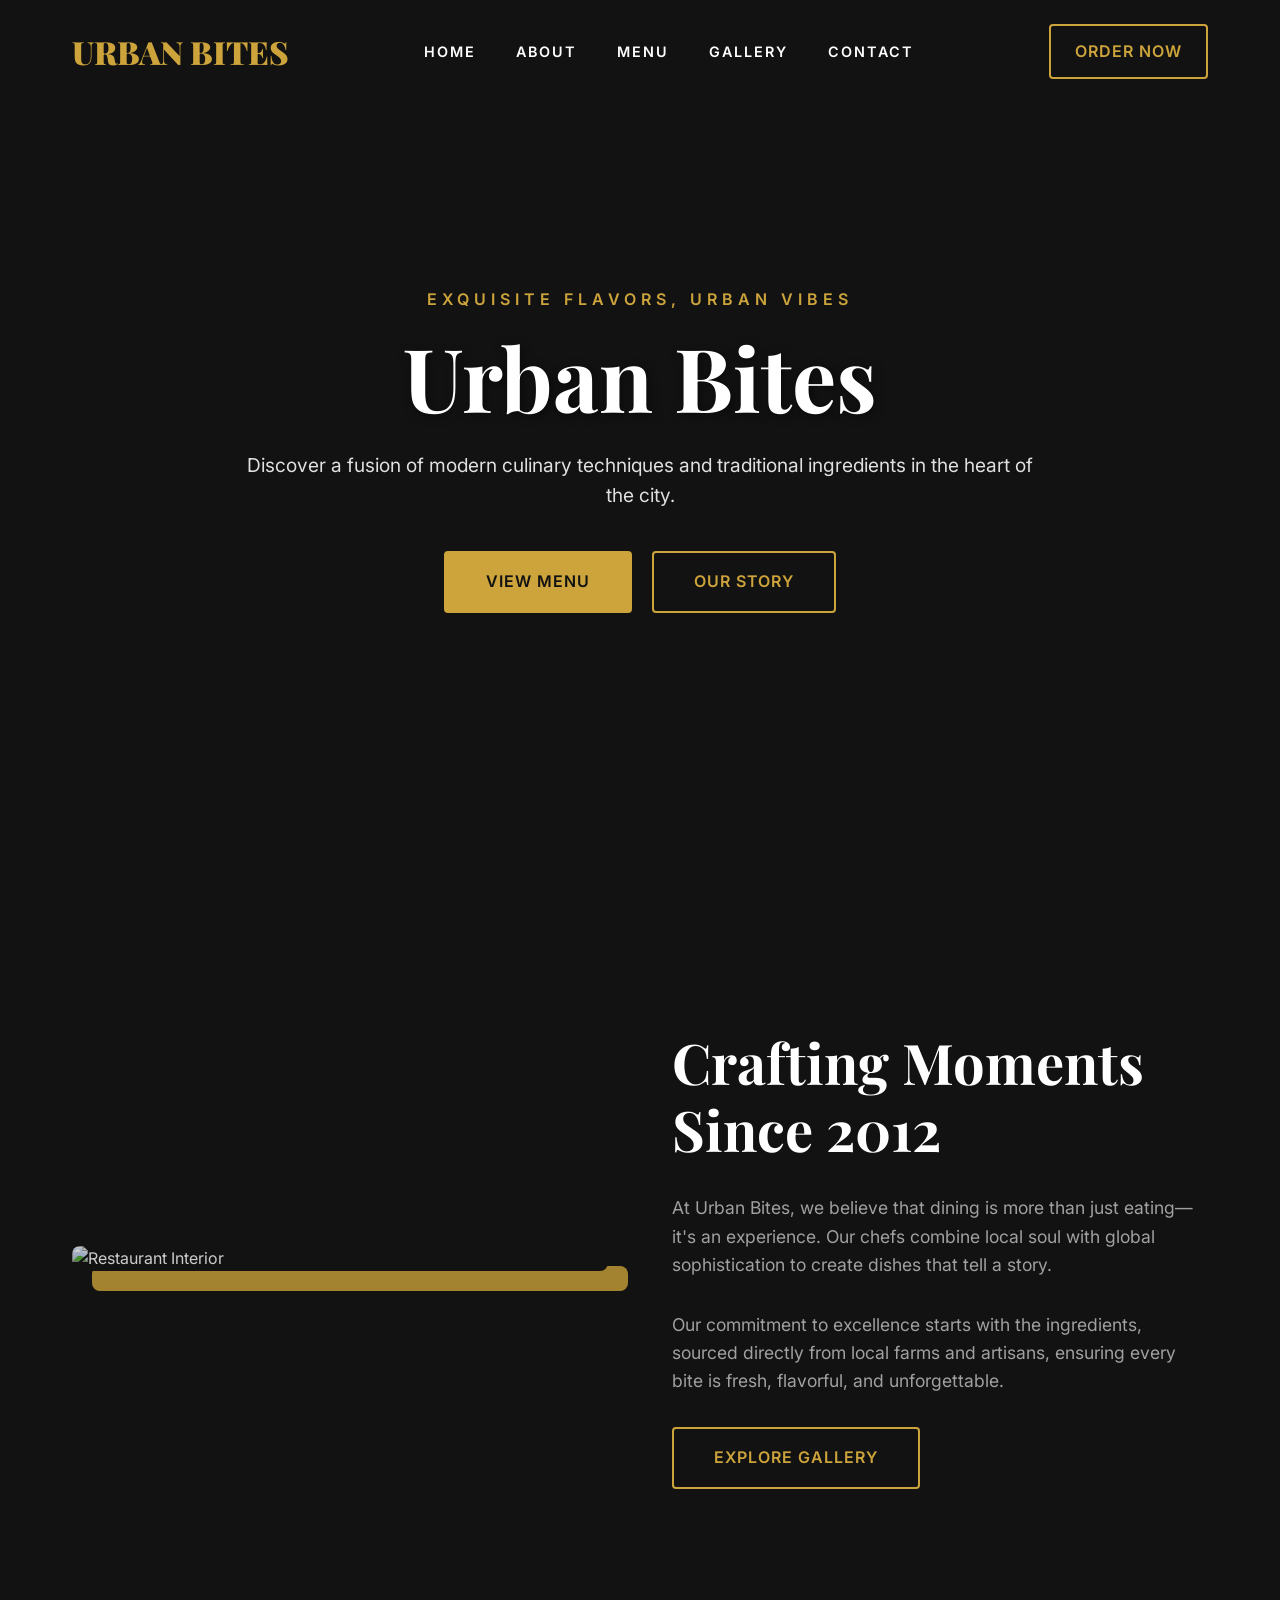
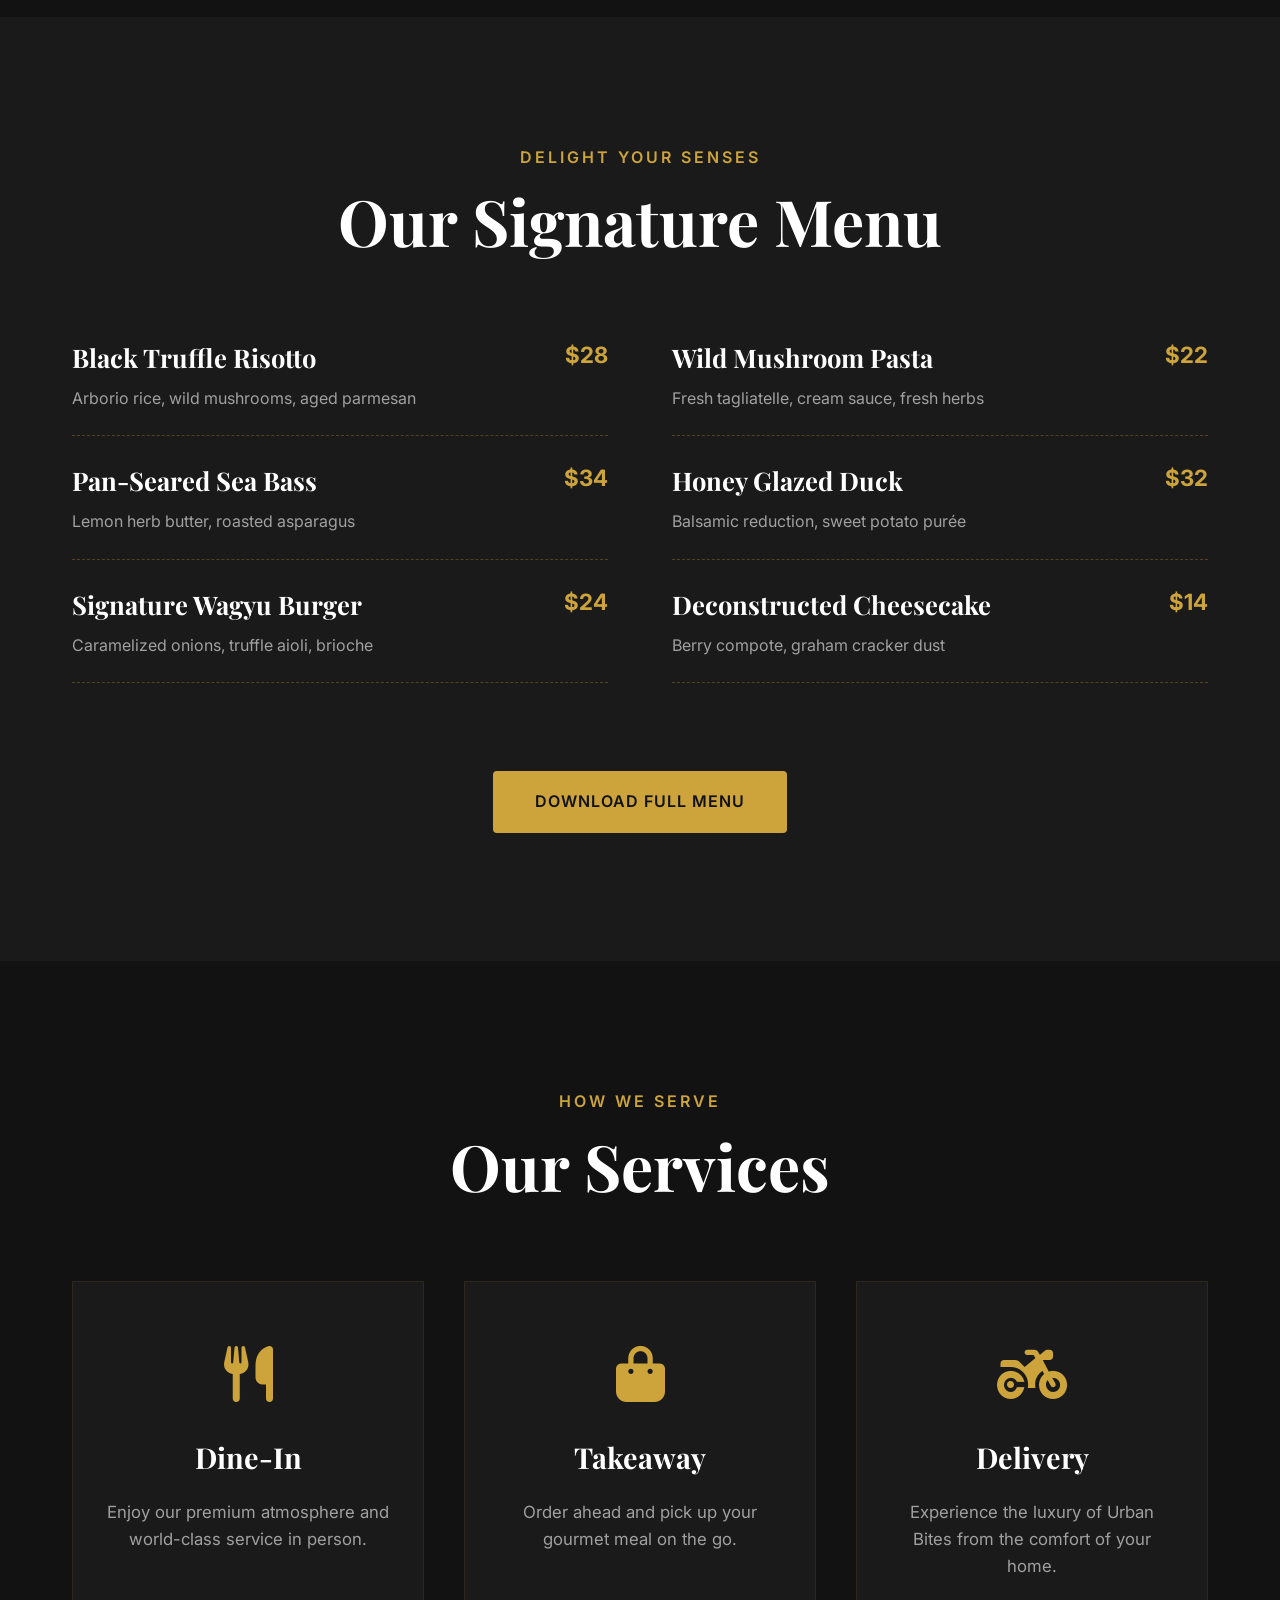
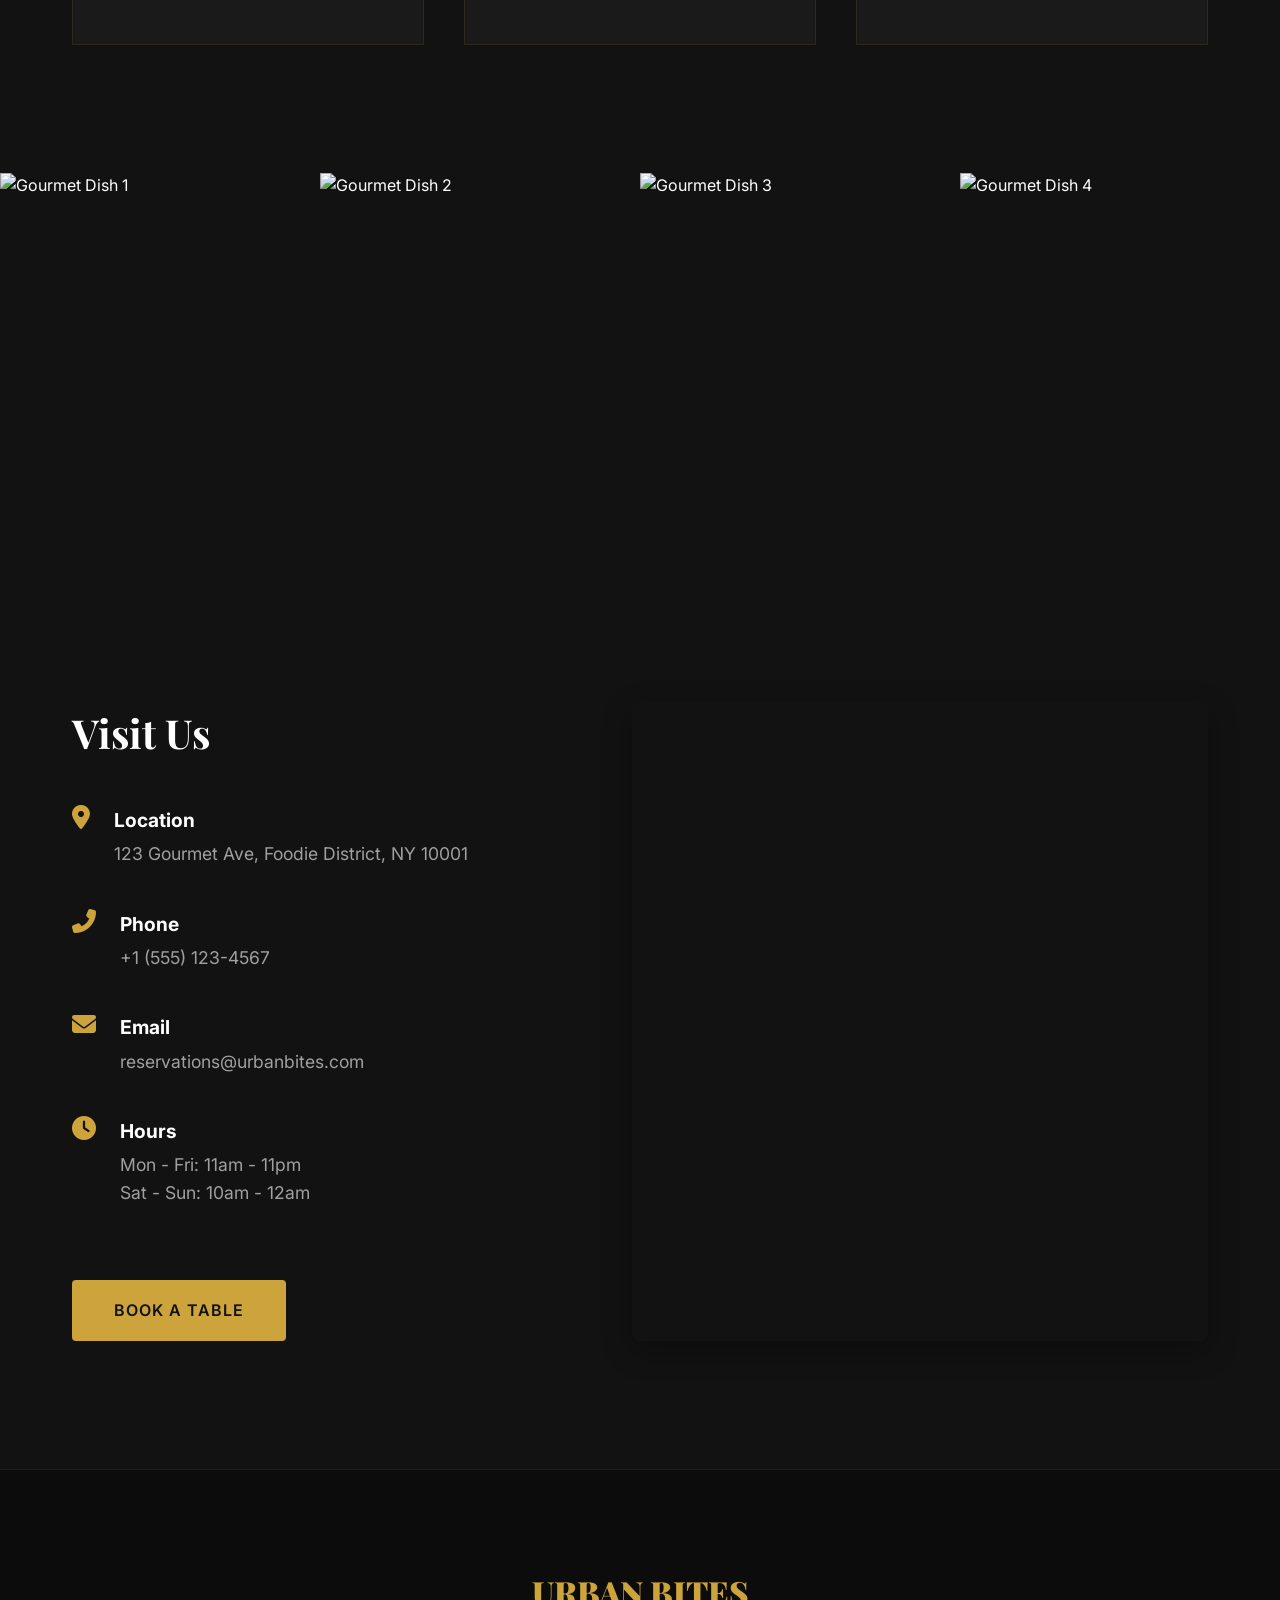
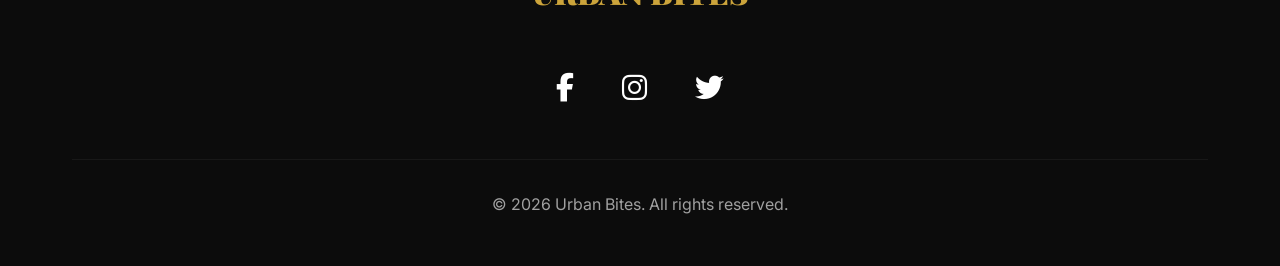
==== index.html @ 294a5387 "Initial commit: Urban Bites Restaurant Website" ====
<!DOCTYPE html>
<html lang="en">
<head>
    <meta charset="UTF-8">
    <meta name="viewport" content="width=device-width, initial-scale=1.0">
    <title>Urban Bites | Gourmet Dining Experience</title>
    <meta name="description" content="Experience the finest gourmet dining at Urban Bites. Modern flavors, premium atmosphere.">
    <link rel="stylesheet" href="style.css">
    <link rel="stylesheet" href="https://cdnjs.cloudflare.com/ajax/libs/font-awesome/6.4.0/css/all.min.css">
</head>
<body>

    <!-- Header -->
    <header class="header">
        <div class="container nav">
            <a href="#" class="logo">URBAN BITES</a>
            <ul class="nav-links">
                <li><a href="#home" class="nav-link">Home</a></li>
                <li><a href="#about" class="nav-link">About</a></li>
                <li><a href="#menu" class="nav-link">Menu</a></li>
                <li><a href="#gallery" class="nav-link">Gallery</a></li>
                <li><a href="#contact" class="nav-link">Contact</a></li>
            </ul>
            <a href="#contact" class="btn btn-outline" style="padding: 0.8rem 1.5rem;">Order Now</a>
        </div>
    </header>

    <main>
        <!-- Hero Section -->
        <section id="home" class="hero">
            <div class="container text-center">
                <div class="hero-content">
                    <span class="hero-tagline">Exquisite Flavors, Urban Vibes</span>
                    <h1>Urban Bites</h1>
                    <p style="font-size: 1.2rem; margin-bottom: 2.5rem; color: #e0e0e0;">Discover a fusion of modern culinary techniques and traditional ingredients in the heart of the city.</p>
                    <div class="hero-btns">
                        <a href="#menu" class="btn">View Menu</a>
                        <a href="#about" class="btn btn-outline" style="margin-left: 1rem;">Our Story</a>
                    </div>
                </div>
            </div>
        </section>

        <!-- About Section -->
        <section id="about" class="section-padding reveal">
            <div class="container">
                <div class="about-grid">
                    <div class="about-image">
                        <img src="https://images.unsplash.com/photo-1550966842-2849a2202021?ixlib=rb-1.2.1&auto=format&fit=crop&w=1350&q=80" alt="Restaurant Interior" style="border-radius: 8px; box-shadow: 20px 20px 0 var(--primary-color);">
                    </div>
                    <div class="about-text">
                        <h2>Crafting Moments <br> Since 2012</h2>
                        <p>At Urban Bites, we believe that dining is more than just eating—it's an experience. Our chefs combine local soul with global sophistication to create dishes that tell a story.</p>
                        <p>Our commitment to excellence starts with the ingredients, sourced directly from local farms and artisans, ensuring every bite is fresh, flavorful, and unforgettable.</p>
                        <a href="#gallery" class="btn btn-outline">Explore Gallery</a>
                    </div>
                </div>
            </div>
        </section>

        <!-- Menu Section -->
        <section id="menu" class="section-padding reveal" style="background-color: var(--bg-light);">
            <div class="container">
                <div class="section-title text-center">
                    <span>Delight Your Senses</span>
                    <h2>Our Signature Menu</h2>
                </div>
                <div class="menu-grid">
                    <div class="menu-item-container">
                        <div class="menu-item">
                            <div class="menu-item-info">
                                <h3>Black Truffle Risotto</h3>
                                <p>Arborio rice, wild mushrooms, aged parmesan</p>
                            </div>
                            <span class="menu-item-price">$28</span>
                        </div>
                        <div class="menu-item">
                            <div class="menu-item-info">
                                <h3>Pan-Seared Sea Bass</h3>
                                <p>Lemon herb butter, roasted asparagus</p>
                            </div>
                            <span class="menu-item-price">$34</span>
                        </div>
                        <div class="menu-item">
                            <div class="menu-item-info">
                                <h3>Signature Wagyu Burger</h3>
                                <p>Caramelized onions, truffle aioli, brioche</p>
                            </div>
                            <span class="menu-item-price">$24</span>
                        </div>
                    </div>
                    <div class="menu-item-container">
                        <div class="menu-item">
                            <div class="menu-item-info">
                                <h3>Wild Mushroom Pasta</h3>
                                <p>Fresh tagliatelle, cream sauce, fresh herbs</p>
                            </div>
                            <span class="menu-item-price">$22</span>
                        </div>
                        <div class="menu-item">
                            <div class="menu-item-info">
                                <h3>Honey Glazed Duck</h3>
                                <p>Balsamic reduction, sweet potato purée</p>
                            </div>
                            <span class="menu-item-price">$32</span>
                        </div>
                        <div class="menu-item">
                            <div class="menu-item-info">
                                <h3>Deconstructed Cheesecake</h3>
                                <p>Berry compote, graham cracker dust</p>
                            </div>
                            <span class="menu-item-price">$14</span>
                        </div>
                    </div>
                </div>
                <div class="text-center" style="margin-top: 4rem;">
                    <a href="#" class="btn">Download Full Menu</a>
                </div>
            </div>
        </section>

        <!-- Services Section -->
        <section class="section-padding reveal">
            <div class="container text-center">
                <div class="section-title">
                    <span>How We Serve</span>
                    <h2>Our Services</h2>
                </div>
                <div class="services-grid">
                    <div class="service-card">
                        <i class="fas fa-utensils"></i>
                        <h3>Dine-In</h3>
                        <p>Enjoy our premium atmosphere and world-class service in person.</p>
                    </div>
                    <div class="service-card">
                        <i class="fas fa-shopping-bag"></i>
                        <h3>Takeaway</h3>
                        <p>Order ahead and pick up your gourmet meal on the go.</p>
                    </div>
                    <div class="service-card">
                        <i class="fas fa-motorcycle"></i>
                        <h3>Delivery</h3>
                        <p>Experience the luxury of Urban Bites from the comfort of your home.</p>
                    </div>
                </div>
            </div>
        </section>

        <!-- Gallery Section -->
        <section id="gallery" class="reveal">
            <div class="gallery-grid">
                <div class="gallery-item">
                    <img src="https://images.unsplash.com/photo-1544025162-d76694265947?ixlib=rb-1.2.1&auto=format&fit=crop&w=800&q=80" alt="Gourmet Dish 1">
                </div>
                <div class="gallery-item">
                    <img src="https://images.unsplash.com/photo-1473093226795-af9932fe5856?ixlib=rb-1.2.1&auto=format&fit=crop&w=800&q=80" alt="Gourmet Dish 2">
                </div>
                <div class="gallery-item">
                    <img src="https://images.unsplash.com/photo-1559339352-11d035aa65de?ixlib=rb-1.2.1&auto=format&fit=crop&w=800&q=80" alt="Gourmet Dish 3">
                </div>
                <div class="gallery-item">
                    <img src="https://images.unsplash.com/photo-1414235077428-338989a2e8c0?ixlib=rb-1.2.1&auto=format&fit=crop&w=800&q=80" alt="Gourmet Dish 4">
                </div>
            </div>
        </section>

        <!-- Contact Section -->
        <section id="contact" class="section-padding reveal">
            <div class="container">
                <div class="contact-grid">
                    <div class="contact-info">
                        <h3>Visit Us</h3>
                        <div class="info-item">
                            <i class="fas fa-map-marker-alt"></i>
                            <div>
                                <strong>Location</strong>
                                <p>123 Gourmet Ave, Foodie District, NY 10001</p>
                            </div>
                        </div>
                        <div class="info-item">
                            <i class="fas fa-phone-alt"></i>
                            <div>
                                <strong>Phone</strong>
                                <p>+1 (555) 123-4567</p>
                            </div>
                        </div>
                        <div class="info-item">
                            <i class="fas fa-envelope"></i>
                            <div>
                                <strong>Email</strong>
                                <p>reservations@urbanbites.com</p>
                            </div>
                        </div>
                        <div class="info-item">
                            <i class="fas fa-clock"></i>
                            <div>
                                <strong>Hours</strong>
                                <p>Mon - Fri: 11am - 11pm<br>Sat - Sun: 10am - 12am</p>
                            </div>
                        </div>
                        <a href="#" class="btn" style="margin-top: 2rem;">Book a Table</a>
                    </div>
                    <div class="contact-map">
                        <div class="map-container">
                            <iframe 
                                src="https://www.google.com/maps/embed?pb=!1m18!1m12!1m3!1d193595.15830869428!2d-74.119763973046!3d40.69766374874431!2m3!1f0!2f0!3f0!3m2!1i1024!2i768!4f13.1!3m3!1m2!1s0x89c24fa5d33f083b%3A0xc80b8f06e177fe62!2sNew%20York%2C%20NY%2C%20USA!5e0!3m2!1sen!2sin!4v1682165000000!5m2!1sen!2sin" 
                                width="100%" height="100%" style="border:0;" allowfullscreen="" loading="lazy" referrerpolicy="no-referrer-when-downgrade">
                            </iframe>
                        </div>
                    </div>
                </div>
            </div>
        </section>
    </main>

    <!-- Footer -->
    <footer class="footer">
        <div class="container footer-content">
            <a href="#" class="logo">URBAN BITES</a>
            <div class="social-links">
                <a href="#" class="social-link"><i class="fab fa-facebook-f"></i></a>
                <a href="#" class="social-link"><i class="fab fa-instagram"></i></a>
                <a href="#" class="social-link"><i class="fab fa-twitter"></i></a>
            </div>
            <p class="copyright">&copy; 2026 Urban Bites. All rights reserved.</p>
        </div>
    </footer>

    <script src="script.js"></script>
</body>
</html>
---- style.css ----
@import url('https://fonts.googleapis.com/css2?family=Inter:wght@300;400;600&family=Playfair+Display:ital,wght@0,400..900;1,400..900&display=swap');

:root {
    --primary-color: #cca43b;
    --primary-hover: #e5b842;
    --bg-dark: #121212;
    --bg-light: #1a1a1a;
    --text-main: #ffffff;
    --text-muted: #a0a0a0;
    --accent: #cca43b;
    --transition: all 0.3s ease;
    --container-width: 1200px;
}

/* Reset */
*, *::before, *::after {
    box-sizing: border-box;
    margin: 0;
    padding: 0;
}

html {
    scroll-behavior: smooth;
}

body {
    font-family: 'Inter', sans-serif;
    background-color: var(--bg-dark);
    color: var(--text-main);
    line-height: 1.6;
    overflow-x: hidden;
}

h1, h2, h3, h4 {
    font-family: 'Playfair Display', serif;
    font-weight: 700;
}

ul {
    list-style: none;
}

a {
    text-decoration: none;
    color: inherit;
    transition: var(--transition);
}

img {
    max-width: 100%;
    display: block;
}

/* Utility Classes */
.container {
    max-width: var(--container-width);
    margin: 0 auto;
    padding: 0 2rem;
}

.section-padding {
    padding: 8rem 0;
}

.text-center {
    text-align: center;
}

.btn {
    display: inline-block;
    padding: 1rem 2.5rem;
    background-color: var(--primary-color);
    color: var(--bg-dark);
    font-weight: 600;
    border-radius: 4px;
    border: 2px solid var(--primary-color);
    transition: var(--transition);
    cursor: pointer;
    font-size: 1rem;
    text-transform: uppercase;
    letter-spacing: 1px;
}

.btn:hover {
    background-color: transparent;
    color: var(--primary-color);
}

.btn-outline {
    background-color: transparent;
    color: var(--primary-color);
}

.btn-outline:hover {
    background-color: var(--primary-color);
    color: var(--bg-dark);
}

/* Animations */
@keyframes fadeInUp {
    from {
        opacity: 0;
        transform: translateY(30px);
    }
    to {
        opacity: 1;
        transform: translateY(0);
    }
}

.reveal {
    opacity: 0;
    transform: translateY(30px);
    transition: all 0.8s ease-out;
}

.reveal.active {
    opacity: 1;
    transform: translateY(0);
}

/* Header & Navbar */
.header {
    position: fixed;
    top: 0;
    left: 0;
    width: 100%;
    z-index: 1000;
    padding: 1.5rem 0;
    transition: var(--transition);
}

.header.sticky {
    background-color: rgba(18, 18, 18, 0.95);
    backdrop-filter: blur(10px);
    padding: 1rem 0;
    border-bottom: 1px solid rgba(204, 164, 59, 0.2);
    box-shadow: 0 5px 20px rgba(0,0,0,0.5);
}

.nav {
    display: flex;
    justify-content: space-between;
    align-items: center;
}

.logo {
    font-size: 2rem;
    font-family: 'Playfair Display', serif;
    font-weight: 900;
    color: var(--primary-color);
}

.nav-links {
    display: flex;
    gap: 2.5rem;
}

.nav-link {
    font-size: 0.9rem;
    text-transform: uppercase;
    letter-spacing: 2px;
    font-weight: 600;
    color: var(--text-main);
    position: relative;
}

.nav-link::after {
    content: '';
    position: absolute;
    bottom: -5px;
    left: 0;
    width: 0;
    height: 2px;
    background-color: var(--primary-color);
    transition: var(--transition);
}

.nav-link:hover::after {
    width: 100%;
}

.nav-link:hover {
    color: var(--primary-color);
}

/* Hero Section */
.hero {
    height: 100vh;
    background: linear-gradient(rgba(18, 18, 18, 0.7), rgba(18, 18, 18, 0.7)), url('https://images.unsplash.com/photo-1514362545857-3bc16c4c7d1b?ixlib=rb-1.2.1&auto=format&fit=crop&w=1350&q=80') center/cover no-repeat;
    display: flex;
    align-items: center;
    justify-content: center;
    text-align: center;
}

.hero-content {
    max-width: 800px;
}

.hero-tagline {
    color: var(--primary-color);
    text-transform: uppercase;
    letter-spacing: 5px;
    font-weight: 600;
    margin-bottom: 1rem;
    display: block;
}

.hero h1 {
    font-size: clamp(3rem, 10vw, 5.5rem);
    margin-bottom: 1.5rem;
    line-height: 1.1;
    color: #fff;
    text-shadow: 2px 2px 10px rgba(0,0,0,0.5);
}

/* About Section */
.about-grid {
    display: grid;
    grid-template-columns: 1fr 1fr;
    gap: 4rem;
    align-items: center;
}

.about-image img {
    border-radius: 8px;
    box-shadow: 20px 20px 0 var(--primary-color);
    filter: brightness(0.8);
}

.about-text h2 {
    font-size: clamp(2rem, 5vw, 3.5rem);
    margin-bottom: 2rem;
    line-height: 1.2;
}

.about-text p {
    color: var(--text-muted);
    margin-bottom: 2rem;
    font-size: 1.1rem;
}

/* Menu Section */
.section-title {
    margin-bottom: 4rem;
}

.section-title h2 {
    font-size: clamp(2.5rem, 6vw, 4rem);
    margin-bottom: 1rem;
}

.section-title span {
    color: var(--primary-color);
    text-transform: uppercase;
    letter-spacing: 3px;
    font-size: 1rem;
    font-weight: 600;
}

.menu-grid {
    display: grid;
    grid-template-columns: repeat(auto-fit, minmax(400px, 1fr));
    gap: 4rem;
}

.menu-item {
    display: flex;
    justify-content: space-between;
    align-items: flex-start;
    border-bottom: 1px dashed rgba(204, 164, 59, 0.3);
    padding-bottom: 1.5rem;
    margin-bottom: 1.5rem;
    transition: var(--transition);
}

.menu-item:hover {
    border-bottom-color: var(--primary-color);
}

.menu-item-info h3 {
    font-size: 1.6rem;
    margin-bottom: 0.5rem;
    color: var(--text-main);
}

.menu-item-info p {
    color: var(--text-muted);
    font-size: 1rem;
}

.menu-item-price {
    font-weight: 700;
    color: var(--primary-color);
    font-size: 1.4rem;
    padding-left: 1rem;
}

/* Gallery Section */
.gallery-grid {
    display: grid;
    grid-template-columns: repeat(auto-fit, minmax(300px, 1fr));
}

.gallery-item {
    position: relative;
    overflow: hidden;
    height: 400px;
}

.gallery-item img {
    width: 100%;
    height: 100%;
    object-fit: cover;
    transition: all 0.6s cubic-bezier(0.4, 0, 0.2, 1);
}

.gallery-item::after {
    content: '';
    position: absolute;
    top: 0;
    left: 0;
    width: 100%;
    height: 100%;
    background: rgba(204, 164, 59, 0.3);
    opacity: 0;
    transition: var(--transition);
}

.gallery-item:hover::after {
    opacity: 1;
}

.gallery-item:hover img {
    transform: scale(1.1);
}

/* Services Section */
.services-grid {
    display: grid;
    grid-template-columns: repeat(auto-fit, minmax(300px, 1fr));
    gap: 2.5rem;
}

.service-card {
    background-color: var(--bg-light);
    padding: 4rem 2rem;
    border: 1px solid rgba(204, 164, 59, 0.1);
    transition: var(--transition);
    text-align: center;
}

.service-card:hover {
    border-color: var(--primary-color);
    transform: translateY(-15px);
    box-shadow: 0 10px 30px rgba(0,0,0,0.3);
}

.service-card i {
    font-size: 3.5rem;
    color: var(--primary-color);
    margin-bottom: 2rem;
    display: block;
}

.service-card h3 {
    font-size: 1.8rem;
    margin-bottom: 1.2rem;
}

.service-card p {
    color: var(--text-muted);
    font-size: 1.05rem;
}

/* Contact Section */
.contact-grid {
    display: grid;
    grid-template-columns: 1fr 1.2fr;
    gap: 5rem;
}

.contact-info h3 {
    font-size: 2.5rem;
    margin-bottom: 2.5rem;
}

.info-item {
    display: flex;
    gap: 1.5rem;
    margin-bottom: 2.5rem;
}

.info-item i {
    color: var(--primary-color);
    font-size: 1.5rem;
}

.info-item strong {
    display: block;
    font-size: 1.2rem;
    margin-bottom: 0.3rem;
}

.info-item p {
    color: var(--text-muted);
    font-size: 1.1rem;
}

.contact-map {
    border-radius: 8px;
    overflow: hidden;
    box-shadow: 0 10px 30px rgba(0,0,0,0.3);
}

.map-container {
    height: 500px;
    filter: grayscale(1) invert(0.92);
}

/* Footer style.css (rest of the code) */
.footer {
    padding: 6rem 0 3rem;
    background-color: #0c0c0c;
    border-top: 1px solid rgba(204, 164, 59, 0.1);
    color: #fff;
}

.footer-content {
    display: flex;
    flex-direction: column;
    align-items: center;
    gap: 3rem;
}

.social-links {
    display: flex;
    gap: 3rem;
}

.social-link {
    font-size: 1.8rem;
    color: #fff;
    transition: var(--transition);
}

.social-link:hover {
    color: var(--primary-color);
    transform: translateY(-5px);
}

.copyright {
    color: var(--text-muted);
    font-size: 1rem;
    border-top: 1px solid rgba(255,255,255,0.05);
    width: 100%;
    text-align: center;
    padding-top: 2rem;
}

/* Responsive */
@media (max-width: 991px) {
    .about-grid, .contact-grid {
        grid-template-columns: 1fr;
        gap: 3rem;
    }
    
    .section-padding {
        padding: 5rem 0;
    }
    
    .nav-links {
        display: none;
    }
    
    .menu-grid {
        grid-template-columns: 1fr;
    }

    .gallery-grid {
        grid-template-columns: repeat(2, 1fr);
    }
}

@media (max-width: 576px) {
    .gallery-grid {
        grid-template-columns: 1fr;
    }
}
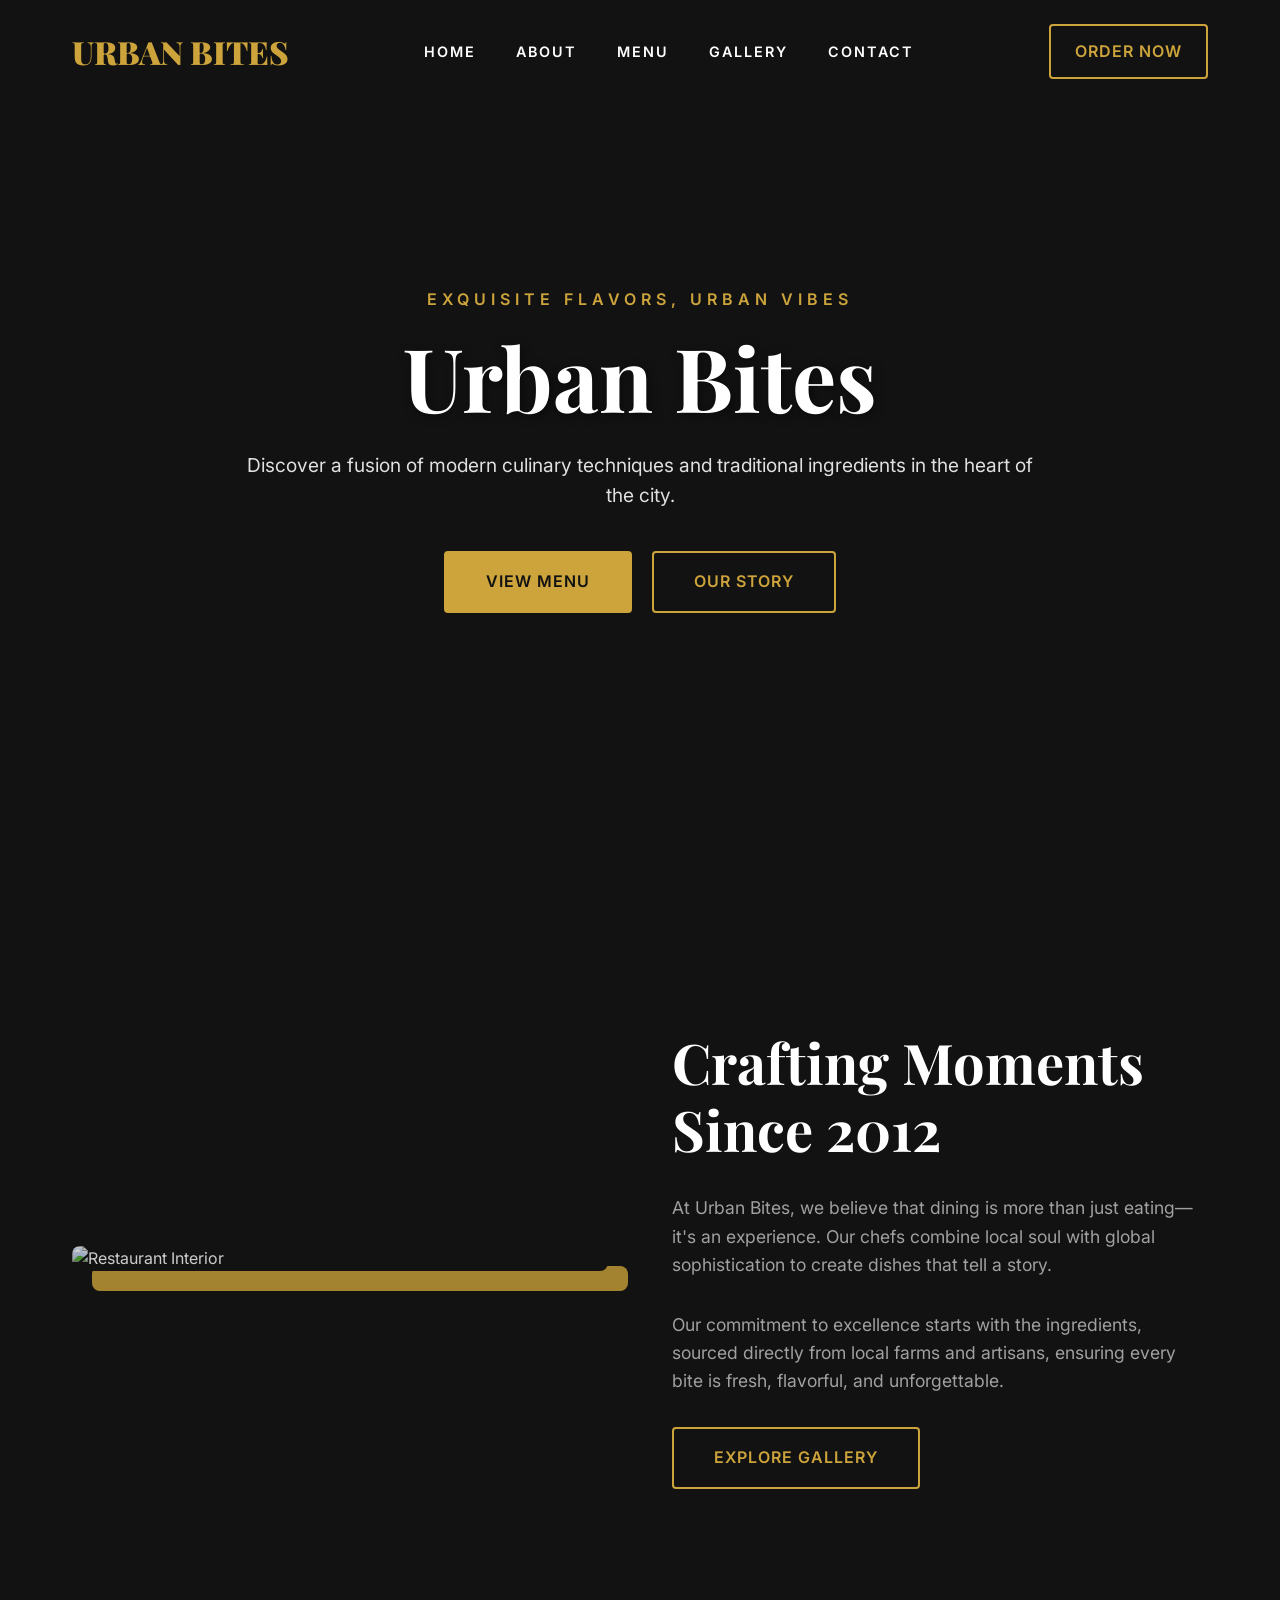
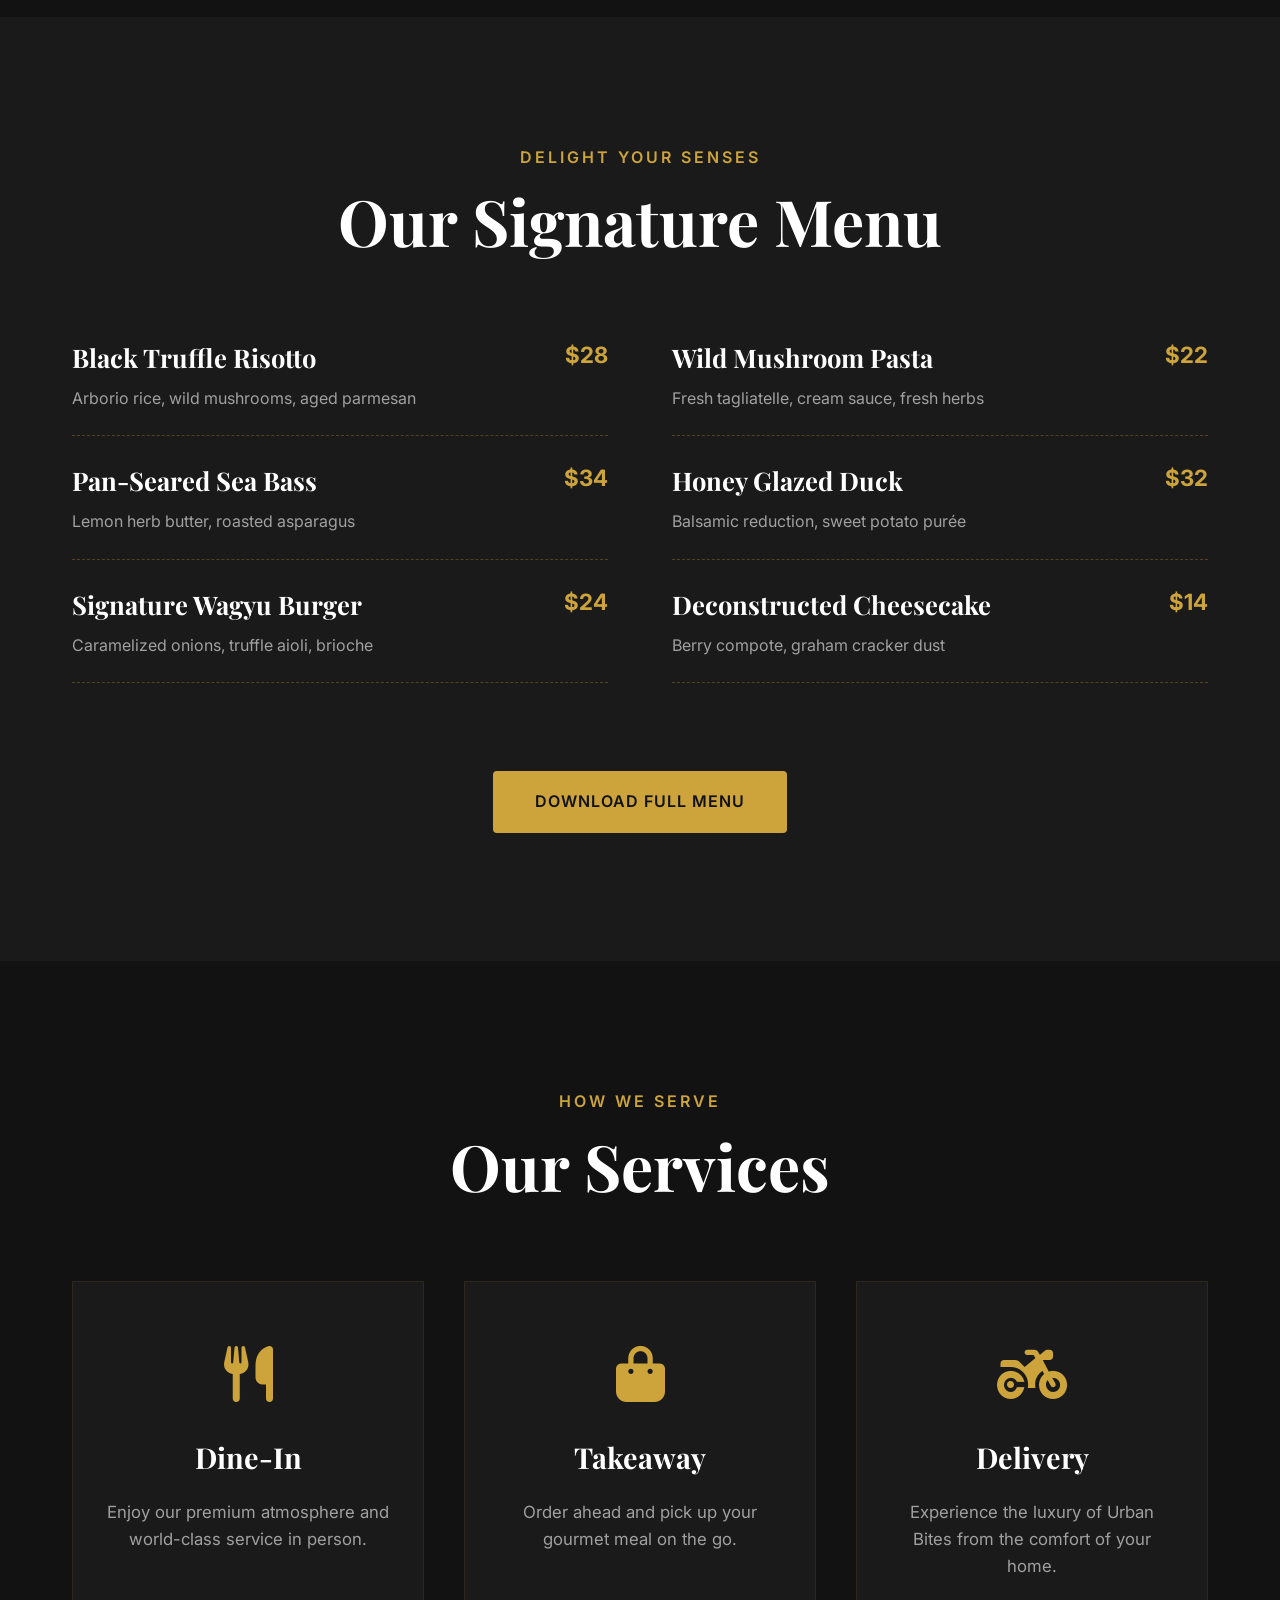
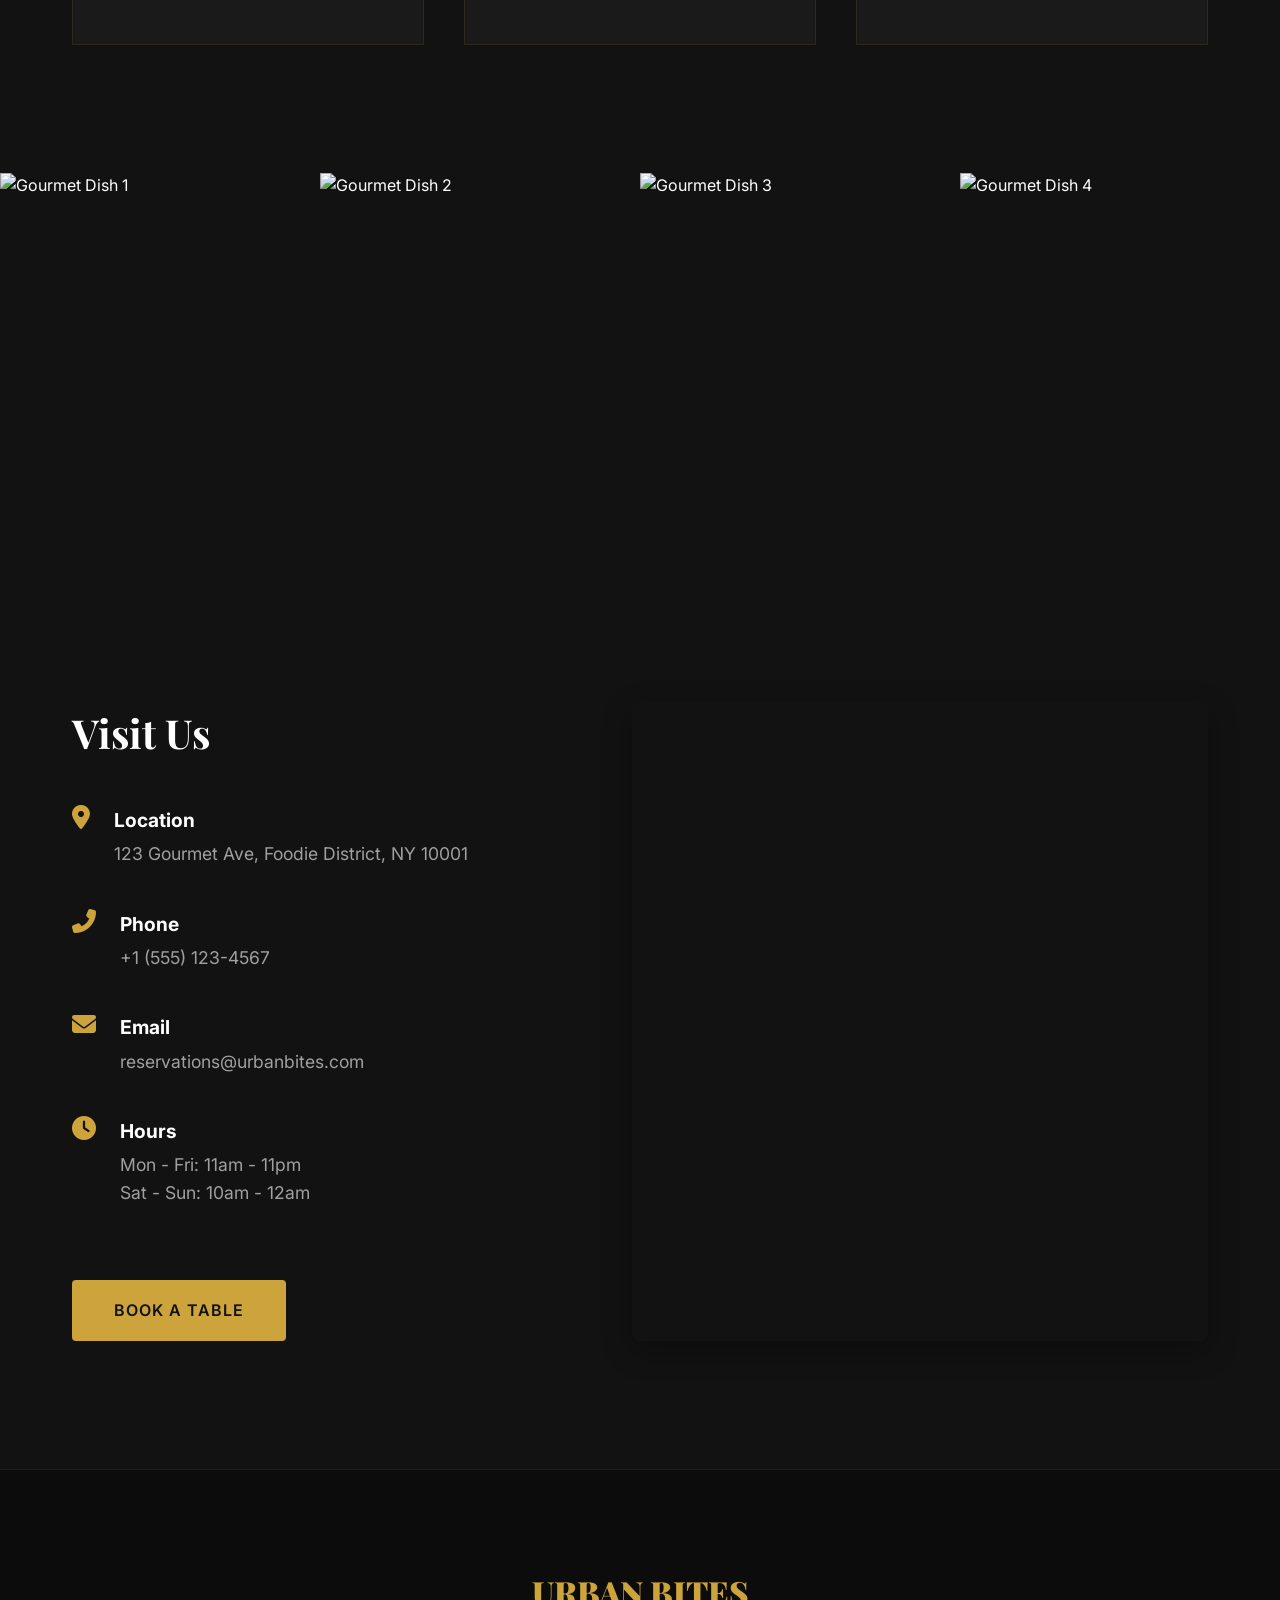
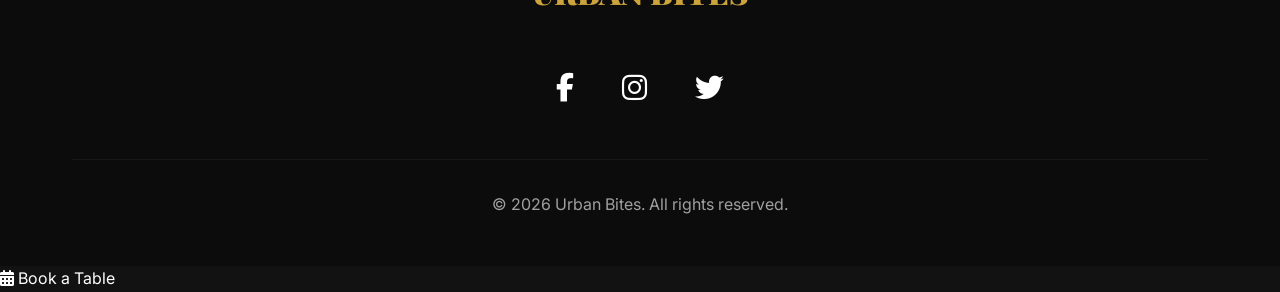
==== commit 17577c82: "Add floating 'Book a Table' button" ====
--- a/index.html
+++ b/index.html
@@ -226,6 +226,12 @@
         </div>
     </footer>
 
+    <!-- Floating Book Button -->
+    <a href="#contact" class="floating-btn">
+        <i class="fas fa-calendar-alt"></i>
+        <span>Book a Table</span>
+    </a>
+
     <script src="script.js"></script>
 </body>
 </html>
--- a/style.css
+++ b/style.css
@@ -483,8 +483,52 @@
     }
 }
 
+}
+
+/* Floating Button */
+.floating-btn {
+    position: fixed;
+    bottom: 2rem;
+    right: 2rem;
+    background-color: var(--primary-color);
+    color: var(--bg-dark);
+    padding: 1rem 1.7rem;
+    border-radius: 50px;
+    z-index: 999;
+    display: flex;
+    align-items: center;
+    gap: 0.8rem;
+    box-shadow: 0 10px 30px rgba(0,0,0,0.5);
+    font-weight: 700;
+    text-transform: uppercase;
+    letter-spacing: 1px;
+    font-size: 0.9rem;
+    transition: var(--transition);
+    opacity: 0;
+    visibility: hidden;
+    transform: translateY(20px);
+}
+
+.floating-btn.visible {
+    opacity: 1;
+    visibility: visible;
+    transform: translateY(0);
+}
+
+.floating-btn:hover {
+    background-color: var(--text-main);
+    color: var(--bg-dark);
+    transform: translateY(-5px);
+}
+
 @media (max-width: 576px) {
-    .gallery-grid {
-        grid-template-columns: 1fr;
-    }
-}
+    .floating-btn span {
+        display: none;
+    }
+    .floating-btn {
+        padding: 1rem;
+        border-radius: 50%;
+        bottom: 1.5rem;
+        right: 1.5rem;
+    }
+}
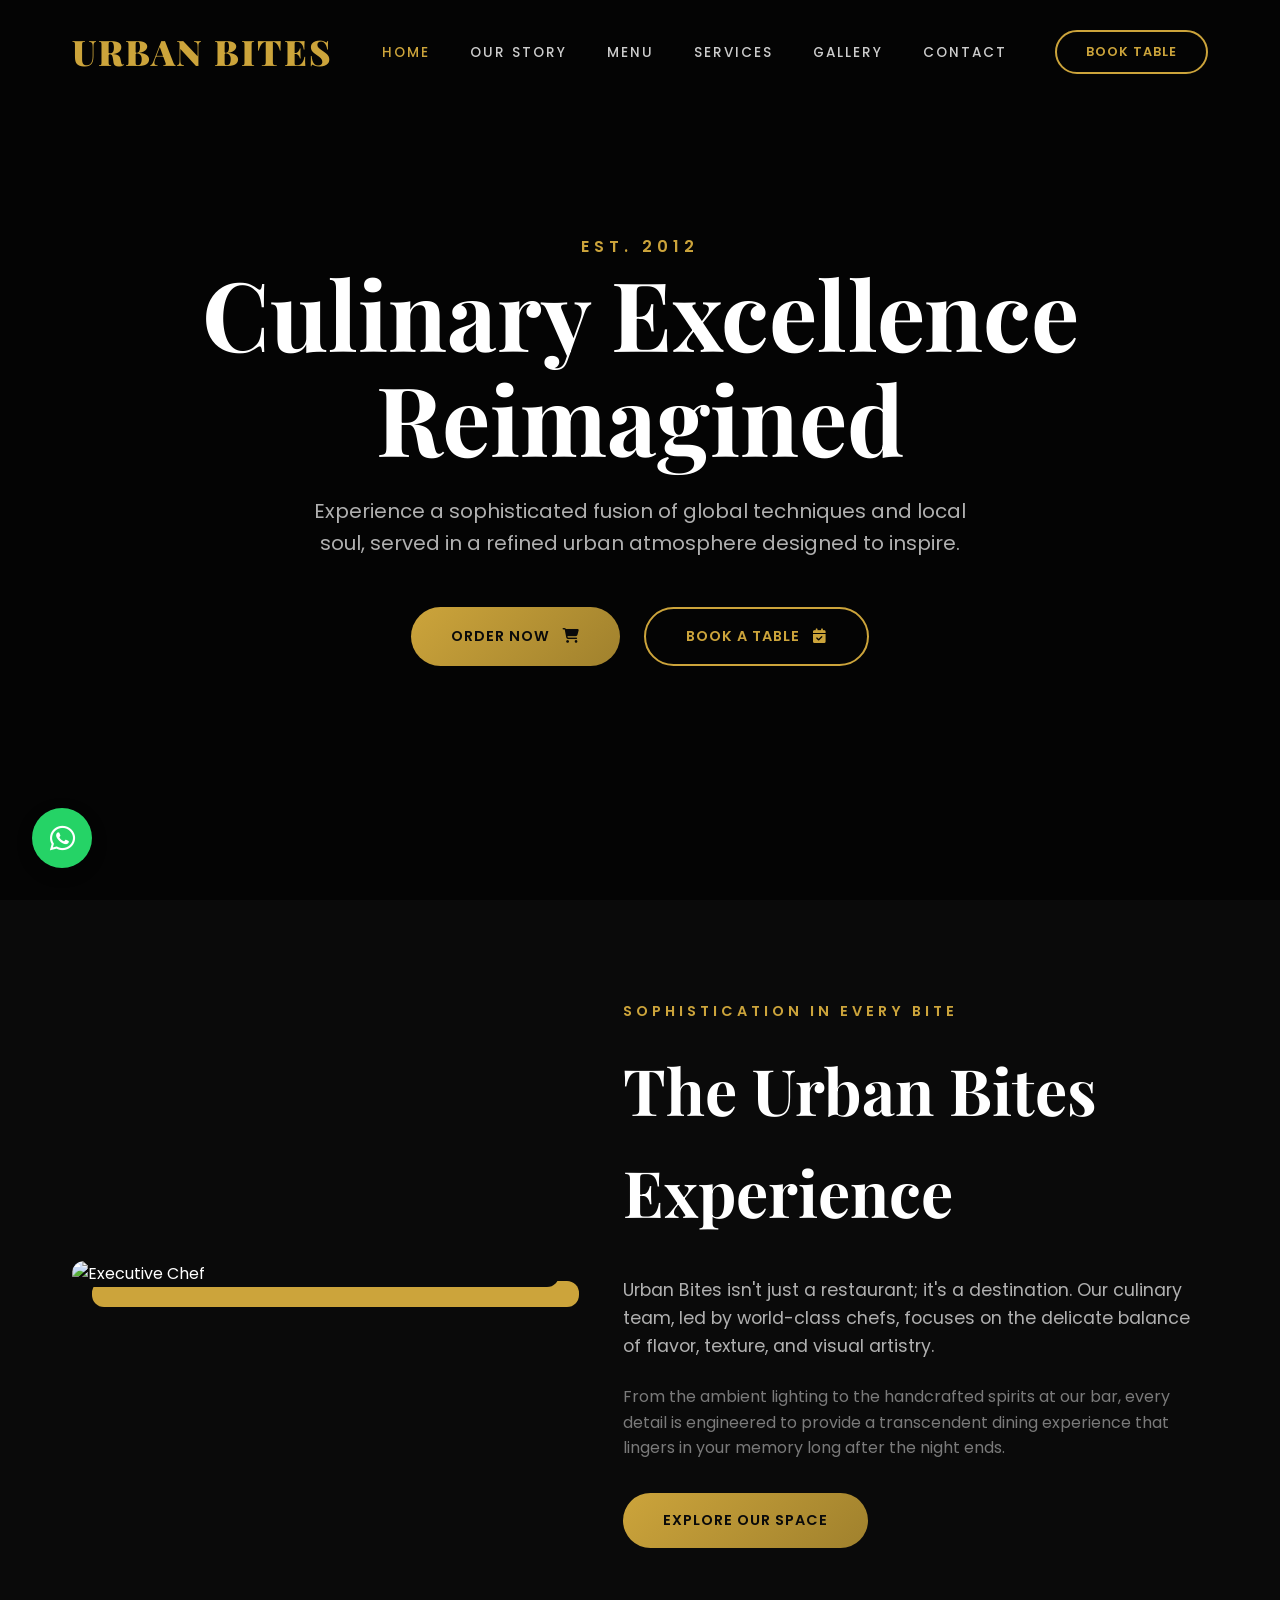
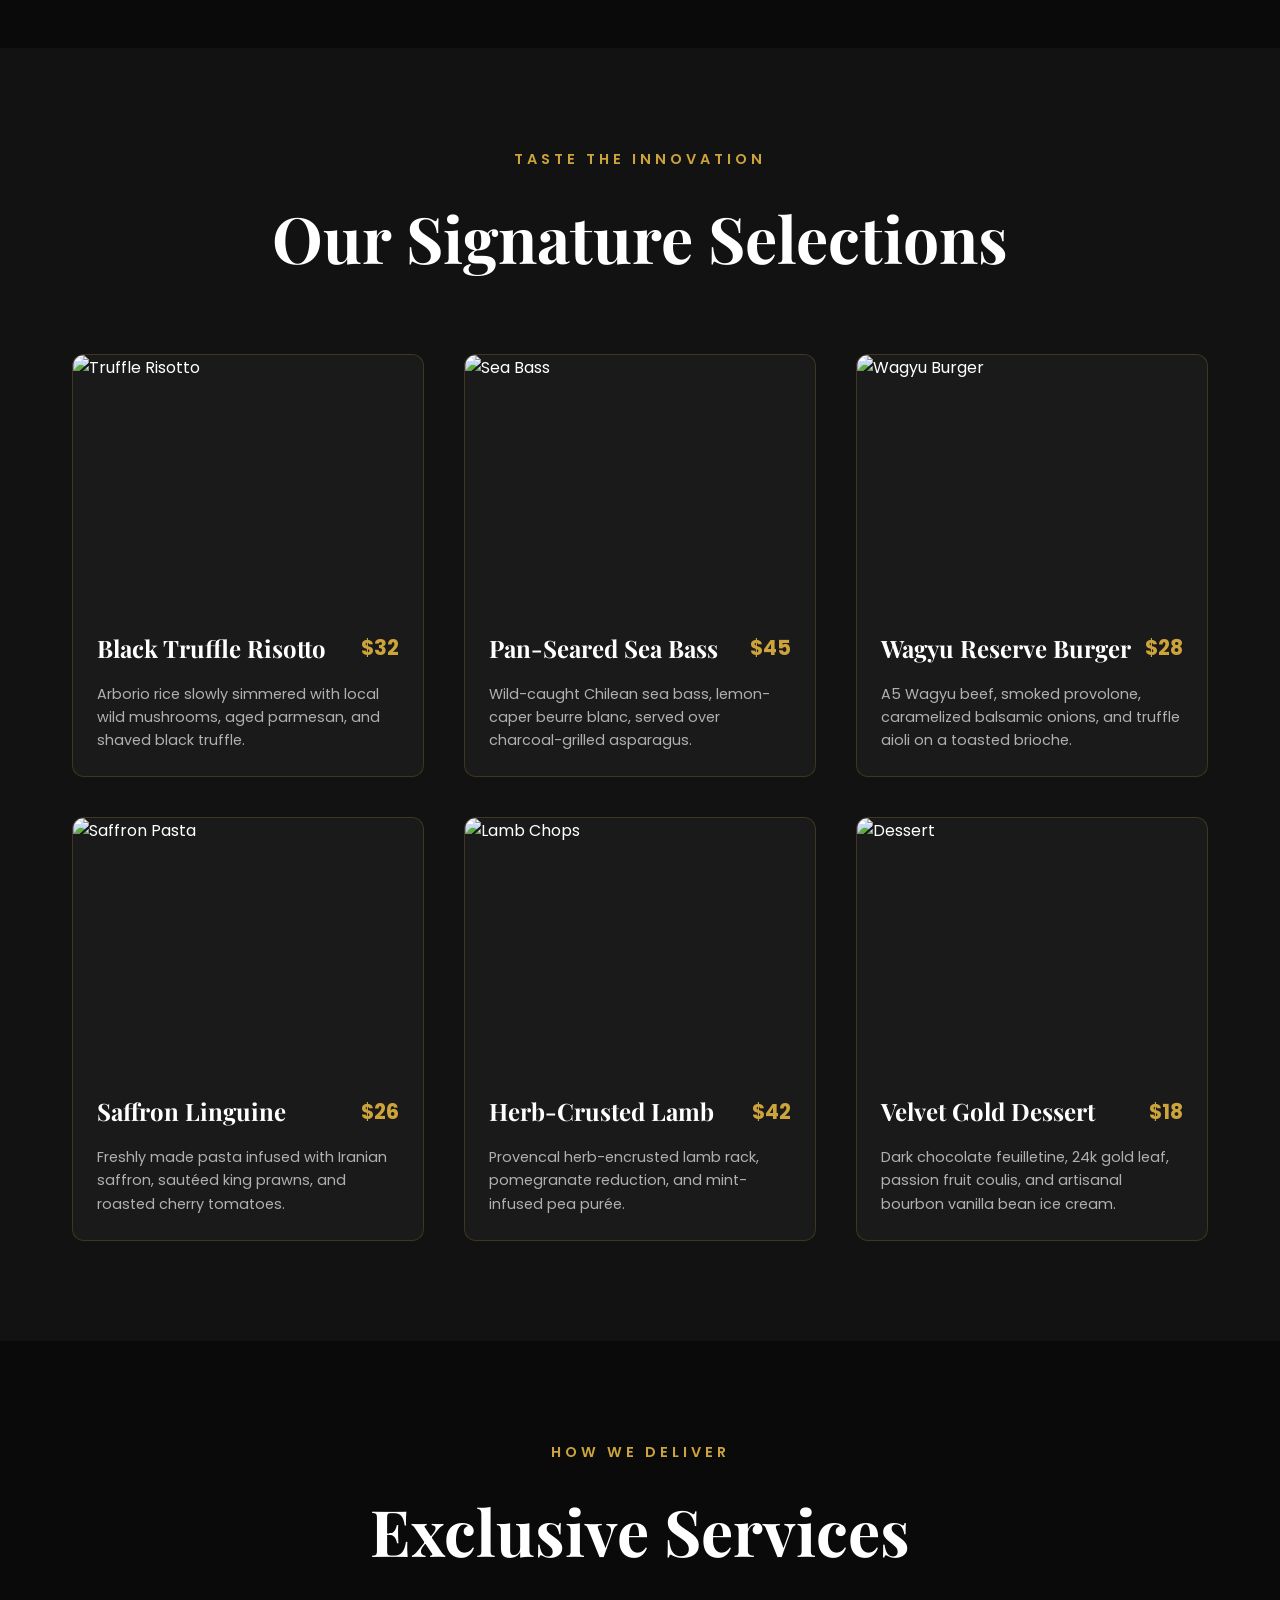
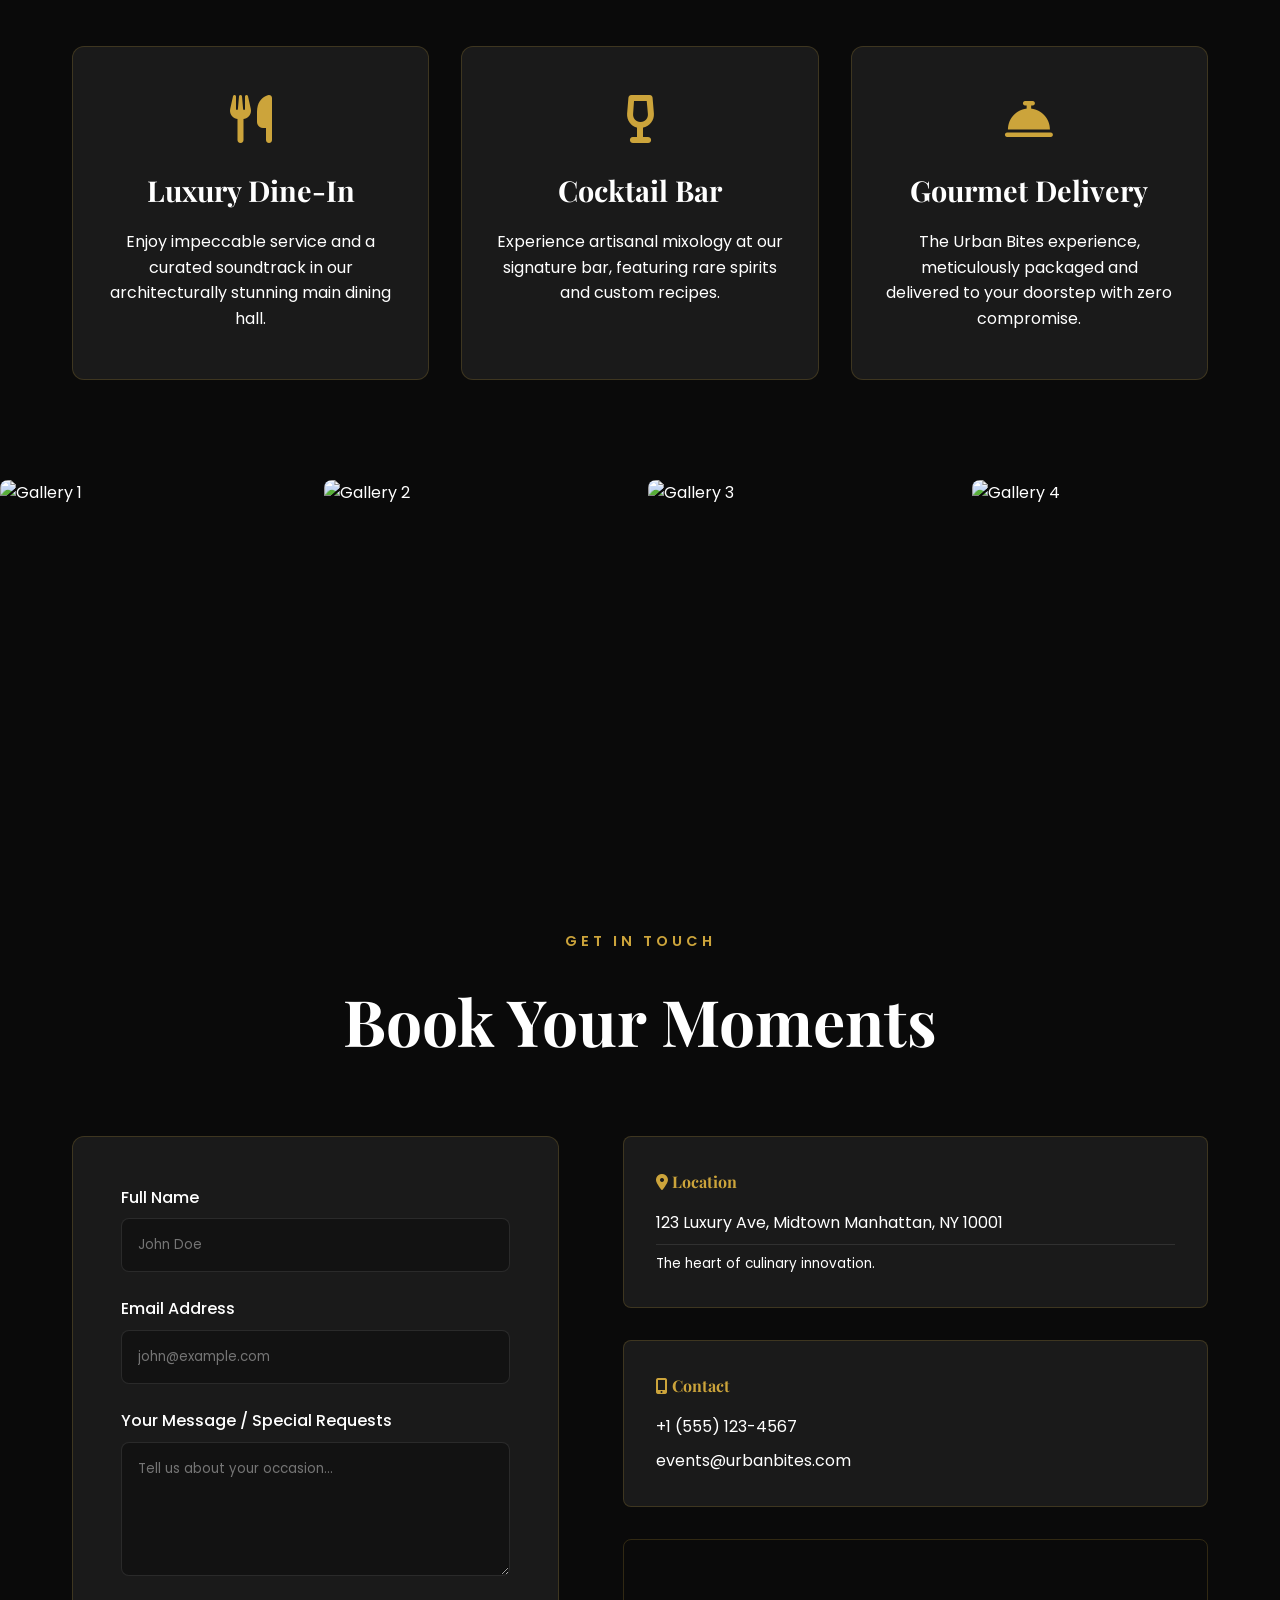
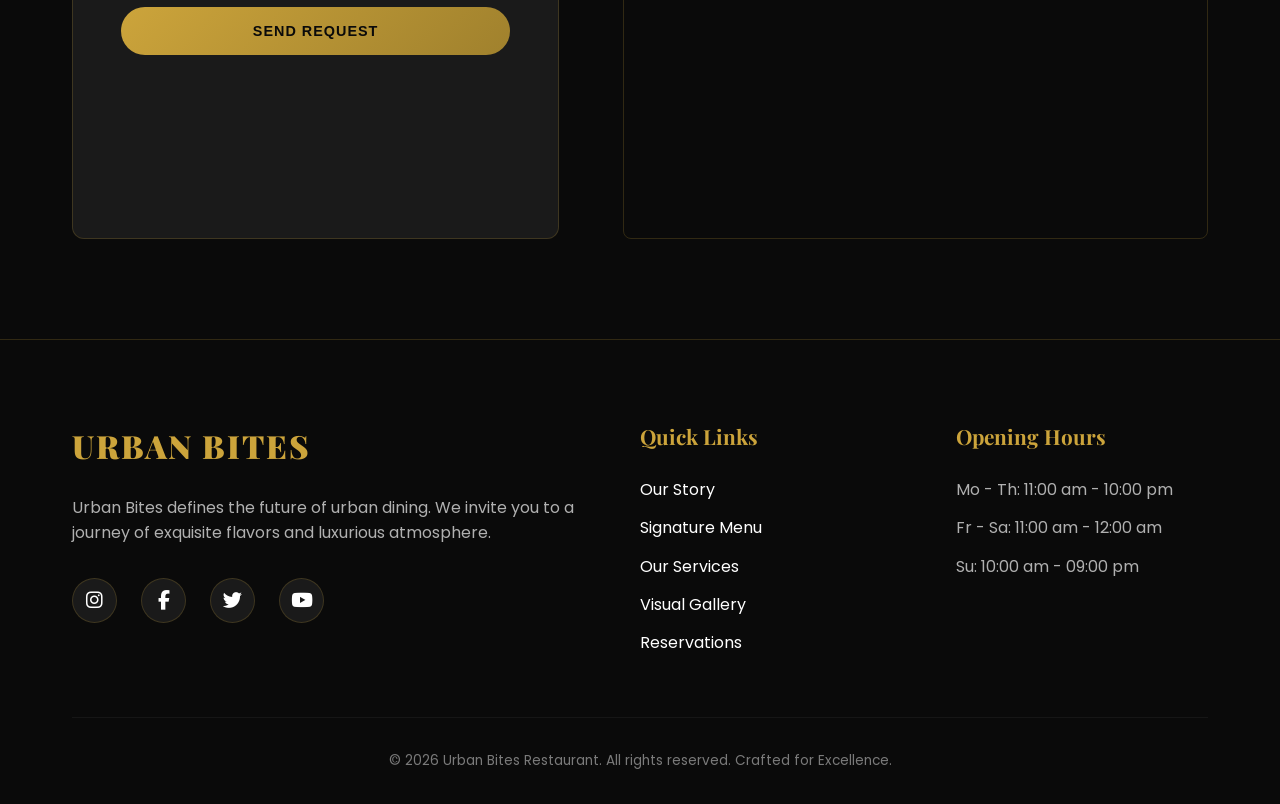
==== commit 04089053: "Premium Redesign: Luxury Theme, Card Layout, Contact Form, and Animations" ====
--- a/index.html
+++ b/index.html
@@ -3,144 +3,177 @@
 <head>
     <meta charset="UTF-8">
     <meta name="viewport" content="width=device-width, initial-scale=1.0">
-    <title>Urban Bites | Gourmet Dining Experience</title>
-    <meta name="description" content="Experience the finest gourmet dining at Urban Bites. Modern flavors, premium atmosphere.">
+    <title>Urban Bites | Premium Gourmet Dining</title>
+    <meta name="description" content="Experience the pinnacle of urban gourmet dining. Modern flavors, luxury atmosphere, unforgettable moments.">
     <link rel="stylesheet" href="style.css">
     <link rel="stylesheet" href="https://cdnjs.cloudflare.com/ajax/libs/font-awesome/6.4.0/css/all.min.css">
 </head>
 <body>
 
-    <!-- Header -->
+    <!-- Header Navbar -->
     <header class="header">
         <div class="container nav">
             <a href="#" class="logo">URBAN BITES</a>
             <ul class="nav-links">
-                <li><a href="#home" class="nav-link">Home</a></li>
-                <li><a href="#about" class="nav-link">About</a></li>
+                <li><a href="#home" class="nav-link active">Home</a></li>
+                <li><a href="#about" class="nav-link">Our Story</a></li>
                 <li><a href="#menu" class="nav-link">Menu</a></li>
+                <li><a href="#services" class="nav-link">Services</a></li>
                 <li><a href="#gallery" class="nav-link">Gallery</a></li>
                 <li><a href="#contact" class="nav-link">Contact</a></li>
             </ul>
-            <a href="#contact" class="btn btn-outline" style="padding: 0.8rem 1.5rem;">Order Now</a>
+            <a href="#contact" class="btn btn-outline" style="padding: 0.6rem 1.8rem; font-size: 0.8rem;">Book Table</a>
         </div>
     </header>
 
     <main>
         <!-- Hero Section -->
         <section id="home" class="hero">
-            <div class="container text-center">
-                <div class="hero-content">
-                    <span class="hero-tagline">Exquisite Flavors, Urban Vibes</span>
-                    <h1>Urban Bites</h1>
-                    <p style="font-size: 1.2rem; margin-bottom: 2.5rem; color: #e0e0e0;">Discover a fusion of modern culinary techniques and traditional ingredients in the heart of the city.</p>
+            <div class="container">
+                <div class="hero-content reveal">
+                    <span class="text-gold" style="letter-spacing: 5px; font-weight: 600; text-transform: uppercase;">Est. 2012</span>
+                    <h1>Culinary Excellence <br> Reimagined</h1>
+                    <p>Experience a sophisticated fusion of global techniques and local soul, served in a refined urban atmosphere designed to inspire.</p>
                     <div class="hero-btns">
-                        <a href="#menu" class="btn">View Menu</a>
-                        <a href="#about" class="btn btn-outline" style="margin-left: 1rem;">Our Story</a>
+                        <a href="#menu" class="btn btn-primary">Order Now <i class="fas fa-shopping-cart"></i></a>
+                        <a href="#contact" class="btn btn-outline">Book a Table <i class="fas fa-calendar-check"></i></a>
                     </div>
                 </div>
             </div>
         </section>
 
         <!-- About Section -->
-        <section id="about" class="section-padding reveal">
-            <div class="container">
-                <div class="about-grid">
-                    <div class="about-image">
-                        <img src="https://images.unsplash.com/photo-1550966842-2849a2202021?ixlib=rb-1.2.1&auto=format&fit=crop&w=1350&q=80" alt="Restaurant Interior" style="border-radius: 8px; box-shadow: 20px 20px 0 var(--primary-color);">
-                    </div>
-                    <div class="about-text">
-                        <h2>Crafting Moments <br> Since 2012</h2>
-                        <p>At Urban Bites, we believe that dining is more than just eating—it's an experience. Our chefs combine local soul with global sophistication to create dishes that tell a story.</p>
-                        <p>Our commitment to excellence starts with the ingredients, sourced directly from local farms and artisans, ensuring every bite is fresh, flavorful, and unforgettable.</p>
-                        <a href="#gallery" class="btn btn-outline">Explore Gallery</a>
-                    </div>
-                </div>
-            </div>
-        </section>
-
-        <!-- Menu Section -->
-        <section id="menu" class="section-padding reveal" style="background-color: var(--bg-light);">
-            <div class="container">
-                <div class="section-title text-center">
-                    <span>Delight Your Senses</span>
-                    <h2>Our Signature Menu</h2>
+        <section id="about" class="section reveal">
+            <div class="container">
+                <div class="contact-container" style="align-items: center;">
+                    <div class="about-img-box" style="position: relative;">
+                        <img src="https://images.unsplash.com/photo-1550966842-2849a2202021?ixlib=rb-1.2.1&auto=format&fit=crop&w=1000&q=80" alt="Executive Chef" style="border-radius: var(--border-radius); box-shadow: 20px 20px 0 var(--primary);">
+                    </div>
+                    <div class="about-content">
+                        <div class="section-header" style="text-align: left; margin-bottom: 2rem;">
+                            <span>Sophistication in every bite</span>
+                            <h2>The Urban Bites Experience</h2>
+                        </div>
+                        <p style="margin-bottom: 1.5rem; font-size: 1.1rem; color: var(--text-gray);">Urban Bites isn't just a restaurant; it's a destination. Our culinary team, led by world-class chefs, focuses on the delicate balance of flavor, texture, and visual artistry.</p>
+                        <p style="margin-bottom: 2rem; color: var(--text-muted);">From the ambient lighting to the handcrafted spirits at our bar, every detail is engineered to provide a transcendent dining experience that lingers in your memory long after the night ends.</p>
+                        <a href="#gallery" class="btn btn-primary">Explore Our Space</a>
+                    </div>
+                </div>
+            </div>
+        </section>
+
+        <!-- Menu Section (Upgrade to Card Grid) -->
+        <section id="menu" class="section" style="background-color: var(--bg-dark);">
+            <div class="container">
+                <div class="section-header">
+                    <span>Taste the Innovation</span>
+                    <h2>Our Signature Selections</h2>
                 </div>
                 <div class="menu-grid">
-                    <div class="menu-item-container">
-                        <div class="menu-item">
-                            <div class="menu-item-info">
+                    <!-- Item 1 -->
+                    <article class="menu-card reveal">
+                        <div class="menu-thumb">
+                            <img src="https://images.unsplash.com/photo-1544025162-d76694265947?ixlib=rb-1.2.1&auto=format&fit=crop&w=800&q=80" alt="Truffle Risotto">
+                        </div>
+                        <div class="menu-info">
+                            <div class="menu-title-row">
                                 <h3>Black Truffle Risotto</h3>
-                                <p>Arborio rice, wild mushrooms, aged parmesan</p>
-                            </div>
-                            <span class="menu-item-price">$28</span>
-                        </div>
-                        <div class="menu-item">
-                            <div class="menu-item-info">
+                                <span class="menu-price">$32</span>
+                            </div>
+                            <p class="menu-desc">Arborio rice slowly simmered with local wild mushrooms, aged parmesan, and shaved black truffle.</p>
+                        </div>
+                    </article>
+                    <!-- Item 2 -->
+                    <article class="menu-card reveal">
+                        <div class="menu-thumb">
+                            <img src="https://images.unsplash.com/photo-1467003909585-2f8a72700288?ixlib=rb-1.2.1&auto=format&fit=crop&w=800&q=80" alt="Sea Bass">
+                        </div>
+                        <div class="menu-info">
+                            <div class="menu-title-row">
                                 <h3>Pan-Seared Sea Bass</h3>
-                                <p>Lemon herb butter, roasted asparagus</p>
-                            </div>
-                            <span class="menu-item-price">$34</span>
-                        </div>
-                        <div class="menu-item">
-                            <div class="menu-item-info">
-                                <h3>Signature Wagyu Burger</h3>
-                                <p>Caramelized onions, truffle aioli, brioche</p>
-                            </div>
-                            <span class="menu-item-price">$24</span>
-                        </div>
-                    </div>
-                    <div class="menu-item-container">
-                        <div class="menu-item">
-                            <div class="menu-item-info">
-                                <h3>Wild Mushroom Pasta</h3>
-                                <p>Fresh tagliatelle, cream sauce, fresh herbs</p>
-                            </div>
-                            <span class="menu-item-price">$22</span>
-                        </div>
-                        <div class="menu-item">
-                            <div class="menu-item-info">
-                                <h3>Honey Glazed Duck</h3>
-                                <p>Balsamic reduction, sweet potato purée</p>
-                            </div>
-                            <span class="menu-item-price">$32</span>
-                        </div>
-                        <div class="menu-item">
-                            <div class="menu-item-info">
-                                <h3>Deconstructed Cheesecake</h3>
-                                <p>Berry compote, graham cracker dust</p>
-                            </div>
-                            <span class="menu-item-price">$14</span>
-                        </div>
-                    </div>
-                </div>
-                <div class="text-center" style="margin-top: 4rem;">
-                    <a href="#" class="btn">Download Full Menu</a>
+                                <span class="menu-price">$45</span>
+                            </div>
+                            <p class="menu-desc">Wild-caught Chilean sea bass, lemon-caper beurre blanc, served over charcoal-grilled asparagus.</p>
+                        </div>
+                    </article>
+                    <!-- Item 3 -->
+                    <article class="menu-card reveal">
+                        <div class="menu-thumb">
+                            <img src="https://images.unsplash.com/photo-1551782450-a2132b4ba21d?ixlib=rb-1.2.1&auto=format&fit=crop&w=800&q=80" alt="Wagyu Burger">
+                        </div>
+                        <div class="menu-info">
+                            <div class="menu-title-row">
+                                <h3>Wagyu Reserve Burger</h3>
+                                <span class="menu-price">$28</span>
+                            </div>
+                            <p class="menu-desc">A5 Wagyu beef, smoked provolone, caramelized balsamic onions, and truffle aioli on a toasted brioche.</p>
+                        </div>
+                    </article>
+                    <!-- Item 4 -->
+                    <article class="menu-card reveal">
+                        <div class="menu-thumb">
+                            <img src="https://images.unsplash.com/photo-1559339352-11d035aa65de?ixlib=rb-1.2.1&auto=format&fit=crop&w=800&q=80" alt="Saffron Pasta">
+                        </div>
+                        <div class="menu-info">
+                            <div class="menu-title-row">
+                                <h3>Saffron Linguine</h3>
+                                <span class="menu-price">$26</span>
+                            </div>
+                            <p class="menu-desc">Freshly made pasta infused with Iranian saffron, sautéed king prawns, and roasted cherry tomatoes.</p>
+                        </div>
+                    </article>
+                    <!-- Item 5 -->
+                    <article class="menu-card reveal">
+                        <div class="menu-thumb">
+                            <img src="https://images.unsplash.com/photo-1514516345957-556ca7d90a29?ixlib=rb-1.2.1&auto=format&fit=crop&w=800&q=80" alt="Lamb Chops">
+                        </div>
+                        <div class="menu-info">
+                            <div class="menu-title-row">
+                                <h3>Herb-Crusted Lamb</h3>
+                                <span class="menu-price">$42</span>
+                            </div>
+                            <p class="menu-desc">Provencal herb-encrusted lamb rack, pomegranate reduction, and mint-infused pea purée.</p>
+                        </div>
+                    </article>
+                    <!-- Item 6 -->
+                    <article class="menu-card reveal">
+                        <div class="menu-thumb">
+                            <img src="https://images.unsplash.com/photo-1551024506-0bccd828d307?ixlib=rb-1.2.1&auto=format&fit=crop&w=800&q=80" alt="Dessert">
+                        </div>
+                        <div class="menu-info">
+                            <div class="menu-title-row">
+                                <h3>Velvet Gold Dessert</h3>
+                                <span class="menu-price">$18</span>
+                            </div>
+                            <p class="menu-desc">Dark chocolate feuilletine, 24k gold leaf, passion fruit coulis, and artisanal bourbon vanilla bean ice cream.</p>
+                        </div>
+                    </article>
                 </div>
             </div>
         </section>
 
         <!-- Services Section -->
-        <section class="section-padding reveal">
-            <div class="container text-center">
-                <div class="section-title">
-                    <span>How We Serve</span>
-                    <h2>Our Services</h2>
+        <section id="services" class="section reveal">
+            <div class="container">
+                <div class="section-header">
+                    <span>How We Deliver</span>
+                    <h2>Exclusive Services</h2>
                 </div>
                 <div class="services-grid">
-                    <div class="service-card">
+                    <div class="service-card reveal">
                         <i class="fas fa-utensils"></i>
-                        <h3>Dine-In</h3>
-                        <p>Enjoy our premium atmosphere and world-class service in person.</p>
-                    </div>
-                    <div class="service-card">
-                        <i class="fas fa-shopping-bag"></i>
-                        <h3>Takeaway</h3>
-                        <p>Order ahead and pick up your gourmet meal on the go.</p>
-                    </div>
-                    <div class="service-card">
-                        <i class="fas fa-motorcycle"></i>
-                        <h3>Delivery</h3>
-                        <p>Experience the luxury of Urban Bites from the comfort of your home.</p>
+                        <h3>Luxury Dine-In</h3>
+                        <p>Enjoy impeccable service and a curated soundtrack in our architecturally stunning main dining hall.</p>
+                    </div>
+                    <div class="service-card reveal">
+                        <i class="fas fa-wine-glass-alt"></i>
+                        <h3>Cocktail Bar</h3>
+                        <p>Experience artisanal mixology at our signature bar, featuring rare spirits and custom recipes.</p>
+                    </div>
+                    <div class="service-card reveal">
+                        <i class="fas fa-concierge-bell"></i>
+                        <h3>Gourmet Delivery</h3>
+                        <p>The Urban Bites experience, meticulously packaged and delivered to your doorstep with zero compromise.</p>
                     </div>
                 </div>
             </div>
@@ -149,63 +182,51 @@
         <!-- Gallery Section -->
         <section id="gallery" class="reveal">
             <div class="gallery-grid">
-                <div class="gallery-item">
-                    <img src="https://images.unsplash.com/photo-1544025162-d76694265947?ixlib=rb-1.2.1&auto=format&fit=crop&w=800&q=80" alt="Gourmet Dish 1">
-                </div>
-                <div class="gallery-item">
-                    <img src="https://images.unsplash.com/photo-1473093226795-af9932fe5856?ixlib=rb-1.2.1&auto=format&fit=crop&w=800&q=80" alt="Gourmet Dish 2">
-                </div>
-                <div class="gallery-item">
-                    <img src="https://images.unsplash.com/photo-1559339352-11d035aa65de?ixlib=rb-1.2.1&auto=format&fit=crop&w=800&q=80" alt="Gourmet Dish 3">
-                </div>
-                <div class="gallery-item">
-                    <img src="https://images.unsplash.com/photo-1414235077428-338989a2e8c0?ixlib=rb-1.2.1&auto=format&fit=crop&w=800&q=80" alt="Gourmet Dish 4">
-                </div>
+                <div class="gallery-item"><img src="https://images.unsplash.com/photo-1514362545857-3bc16c4c7d1b?ixlib=rb-1.2.1&auto=format&fit=crop&w=800&q=80" alt="Gallery 1"></div>
+                <div class="gallery-item"><img src="https://images.unsplash.com/photo-1414235077428-338989a2e8c0?ixlib=rb-1.2.1&auto=format&fit=crop&w=800&q=80" alt="Gallery 2"></div>
+                <div class="gallery-item"><img src="https://images.unsplash.com/photo-1559339352-11d035aa65de?ixlib=rb-1.2.1&auto=format&fit=crop&w=800&q=80" alt="Gallery 3"></div>
+                <div class="gallery-item"><img src="https://images.unsplash.com/photo-1473093226795-af9932fe5856?ixlib=rb-1.2.1&auto=format&fit=crop&w=800&q=80" alt="Gallery 4"></div>
             </div>
         </section>
 
         <!-- Contact Section -->
-        <section id="contact" class="section-padding reveal">
-            <div class="container">
-                <div class="contact-grid">
-                    <div class="contact-info">
-                        <h3>Visit Us</h3>
-                        <div class="info-item">
-                            <i class="fas fa-map-marker-alt"></i>
-                            <div>
-                                <strong>Location</strong>
-                                <p>123 Gourmet Ave, Foodie District, NY 10001</p>
-                            </div>
-                        </div>
-                        <div class="info-item">
-                            <i class="fas fa-phone-alt"></i>
-                            <div>
-                                <strong>Phone</strong>
-                                <p>+1 (555) 123-4567</p>
-                            </div>
-                        </div>
-                        <div class="info-item">
-                            <i class="fas fa-envelope"></i>
-                            <div>
-                                <strong>Email</strong>
-                                <p>reservations@urbanbites.com</p>
-                            </div>
-                        </div>
-                        <div class="info-item">
-                            <i class="fas fa-clock"></i>
-                            <div>
-                                <strong>Hours</strong>
-                                <p>Mon - Fri: 11am - 11pm<br>Sat - Sun: 10am - 12am</p>
-                            </div>
-                        </div>
-                        <a href="#" class="btn" style="margin-top: 2rem;">Book a Table</a>
-                    </div>
-                    <div class="contact-map">
-                        <div class="map-container">
-                            <iframe 
-                                src="https://www.google.com/maps/embed?pb=!1m18!1m12!1m3!1d193595.15830869428!2d-74.119763973046!3d40.69766374874431!2m3!1f0!2f0!3f0!3m2!1i1024!2i768!4f13.1!3m3!1m2!1s0x89c24fa5d33f083b%3A0xc80b8f06e177fe62!2sNew%20York%2C%20NY%2C%20USA!5e0!3m2!1sen!2sin!4v1682165000000!5m2!1sen!2sin" 
-                                width="100%" height="100%" style="border:0;" allowfullscreen="" loading="lazy" referrerpolicy="no-referrer-when-downgrade">
-                            </iframe>
+        <section id="contact" class="section reveal">
+            <div class="container">
+                <div class="section-header">
+                    <span>Get in Touch</span>
+                    <h2>Book Your Moments</h2>
+                </div>
+                <div class="contact-container">
+                    <div class="contact-form">
+                        <form id="reservation-form">
+                            <div class="form-group">
+                                <label for="name">Full Name</label>
+                                <input type="text" id="name" placeholder="John Doe" required>
+                            </div>
+                            <div class="form-group">
+                                <label for="email">Email Address</label>
+                                <input type="email" id="email" placeholder="john@example.com" required>
+                            </div>
+                            <div class="form-group">
+                                <label for="message">Your Message / Special Requests</label>
+                                <textarea id="message" rows="5" placeholder="Tell us about your occasion..."></textarea>
+                            </div>
+                            <button type="submit" class="btn btn-primary w-100" style="width: 100%;">Send Request</button>
+                        </form>
+                    </div>
+                    <div class="contact-info-list" style="display: flex; flex-direction: column; gap: 2rem;">
+                        <div class="info-item-box" style="background: var(--bg-card); padding: 2rem; border-radius: 8px; border: var(--border-gold);">
+                            <h4 style="color: var(--primary); margin-bottom: 1rem;"><i class="fas fa-map-marker-alt"></i> Location</h4>
+                            <p>123 Luxury Ave, Midtown Manhattan, NY 10001</p>
+                            <p style="margin-top: 0.5rem; font-size: 0.85rem; border-top: 1px solid rgba(255,255,255,0.1); padding-top: 0.5rem;">The heart of culinary innovation.</p>
+                        </div>
+                        <div class="info-item-box" style="background: var(--bg-card); padding: 2rem; border-radius: 8px; border: var(--border-gold);">
+                            <h4 style="color: var(--primary); margin-bottom: 1rem;"><i class="fas fa-mobile-alt"></i> Contact</h4>
+                            <p><a href="tel:+15551234567" class="text-white">+1 (555) 123-4567</a></p>
+                            <p style="margin-top: 0.5rem;"><a href="mailto:events@urbanbites.com" class="text-white">events@urbanbites.com</a></p>
+                        </div>
+                        <div class="map-box" style="border-radius: 8px; overflow: hidden; height: 300px; border: var(--border-gold);">
+                            <iframe src="https://www.google.com/maps/embed?pb=!1m18!1m12!1m3!1d193595.15830869428!2d-74.119763973046!3d40.69766374874431!2m3!1f0!2f0!3f0!3m2!1i1024!2i768!4f13.1!3m3!1m2!1s0x89c24fa5d33f083b%3A0xc80b8f06e177fe62!2sNew%20York%2C%20NY%2C%20USA!5e0!3m2!1sen!2sin!4v1682165000000!5m2!1sen!2sin" width="100%" height="100%" style="border:0; filter: grayscale(1) invert(0.9);" allowfullscreen="" loading="lazy"></iframe>
                         </div>
                     </div>
                 </div>
@@ -215,21 +236,49 @@
 
     <!-- Footer -->
     <footer class="footer">
-        <div class="container footer-content">
-            <a href="#" class="logo">URBAN BITES</a>
-            <div class="social-links">
-                <a href="#" class="social-link"><i class="fab fa-facebook-f"></i></a>
-                <a href="#" class="social-link"><i class="fab fa-instagram"></i></a>
-                <a href="#" class="social-link"><i class="fab fa-twitter"></i></a>
-            </div>
-            <p class="copyright">&copy; 2026 Urban Bites. All rights reserved.</p>
+        <div class="container">
+            <div class="footer-grid">
+                <div class="footer-brand">
+                    <a href="#" class="logo footer-logo">URBAN BITES</a>
+                    <p class="footer-desc">Urban Bites defines the future of urban dining. We invite you to a journey of exquisite flavors and luxurious atmosphere.</p>
+                    <div class="social-links">
+                        <a href="#"><i class="fab fa-instagram"></i></a>
+                        <a href="#"><i class="fab fa-facebook-f"></i></a>
+                        <a href="#"><i class="fab fa-twitter"></i></a>
+                        <a href="#"><i class="fab fa-youtube"></i></a>
+                    </div>
+                </div>
+                <div class="footer-nav">
+                    <h4>Quick Links</h4>
+                    <ul class="footer-links">
+                        <li><a href="#about">Our Story</a></li>
+                        <li><a href="#menu">Signature Menu</a></li>
+                        <li><a href="#services">Our Services</a></li>
+                        <li><a href="#gallery">Visual Gallery</a></li>
+                        <li><a href="#contact">Reservations</a></li>
+                    </ul>
+                </div>
+                <div class="footer-hours">
+                    <h4>Opening Hours</h4>
+                    <ul class="footer-links" style="color: var(--text-gray);">
+                        <li>Mo - Th: 11:00 am - 10:00 pm</li>
+                        <li>Fr - Sa: 11:00 am - 12:00 am</li>
+                        <li>Su: 10:00 am - 09:00 pm</li>
+                    </ul>
+                </div>
+            </div>
+            <div class="text-center" style="border-top: 1px solid rgba(255,255,255,0.05); padding-top: 2rem; font-size: 0.85rem; color: var(--text-muted);">
+                <p>&copy; 2026 Urban Bites Restaurant. All rights reserved. Crafted for Excellence.</p>
+            </div>
         </div>
     </footer>
 
-    <!-- Floating Book Button -->
-    <a href="#contact" class="floating-btn">
-        <i class="fas fa-calendar-alt"></i>
-        <span>Book a Table</span>
+    <!-- Floating Utility Buttons -->
+    <a href="https://wa.me/15551234567" class="float-whatsapp" target="_blank">
+        <i class="fab fa-whatsapp"></i>
+    </a>
+    <a href="#" class="back-to-top">
+        <i class="fas fa-chevron-up"></i>
     </a>
 
     <script src="script.js"></script>
--- a/style.css
+++ b/style.css
@@ -1,18 +1,34 @@
-@import url('https://fonts.googleapis.com/css2?family=Inter:wght@300;400;600&family=Playfair+Display:ital,wght@0,400..900;1,400..900&display=swap');
+@import url('https://fonts.googleapis.com/css2?family=Playfair+Display:ital,wght@0,400..900;1,400..900&family=Poppins:wght@300;400;500;600;700&display=swap');
 
 :root {
-    --primary-color: #cca43b;
-    --primary-hover: #e5b842;
+    /* Color Palette */
+    --primary: #cca43b; /* Luxury Gold */
+    --primary-light: #eadd9b;
+    --primary-dark: #a0812d;
+    --accent: #ff4d4d; /* Subtle Red */
+    
+    --bg-black: #0a0a0a;
     --bg-dark: #121212;
-    --bg-light: #1a1a1a;
-    --text-main: #ffffff;
-    --text-muted: #a0a0a0;
-    --accent: #cca43b;
-    --transition: all 0.3s ease;
-    --container-width: 1200px;
-}
-
-/* Reset */
+    --bg-card: #1a1a1a;
+    --bg-glass: rgba(26, 26, 26, 0.8);
+    
+    --text-white: #ffffff;
+    --text-gray: #b0b0b0;
+    --text-muted: #7a7a7a;
+    
+    /* Spacing & Borders */
+    --container-max: 1200px;
+    --section-space: 100px;
+    --border-radius: 12px;
+    --border-gold: 1px solid rgba(204, 164, 59, 0.2);
+    
+    /* Shadows & Effects */
+    --shadow-soft: 0 10px 30px rgba(0, 0, 0, 0.5);
+    --shadow-gold: 0 5px 20px rgba(204, 164, 59, 0.15);
+    --transition-smooth: all 0.4s cubic-bezier(0.16, 1, 0.3, 1);
+}
+
+/* Base Reset */
 *, *::before, *::after {
     box-sizing: border-box;
     margin: 0;
@@ -24,26 +40,25 @@
 }
 
 body {
-    font-family: 'Inter', sans-serif;
-    background-color: var(--bg-dark);
-    color: var(--text-main);
+    font-family: 'Poppins', sans-serif;
+    background-color: var(--bg-black);
+    color: var(--text-white);
     line-height: 1.6;
     overflow-x: hidden;
 }
 
-h1, h2, h3, h4 {
+h1, h2, h3, h4, .logo {
     font-family: 'Playfair Display', serif;
-    font-weight: 700;
-}
-
-ul {
-    list-style: none;
 }
 
 a {
     text-decoration: none;
     color: inherit;
-    transition: var(--transition);
+    transition: var(--transition-smooth);
+}
+
+ul {
+    list-style: none;
 }
 
 img {
@@ -53,61 +68,431 @@
 
 /* Utility Classes */
 .container {
-    max-width: var(--container-width);
+    max-width: var(--container-max);
     margin: 0 auto;
     padding: 0 2rem;
 }
 
-.section-padding {
-    padding: 8rem 0;
-}
-
-.text-center {
+.section {
+    padding: var(--section-space) 0;
+}
+
+.text-gold { color: var(--primary); }
+.text-center { text-align: center; }
+
+/* Buttons */
+.btn {
+    display: inline-flex;
+    align-items: center;
+    justify-content: center;
+    padding: 1rem 2.5rem;
+    font-weight: 600;
+    letter-spacing: 1px;
+    text-transform: uppercase;
+    font-size: 0.9rem;
+    border-radius: 50px;
+    border: none;
+    cursor: pointer;
+    transition: var(--transition-smooth);
+    gap: 0.8rem;
+}
+
+.btn-primary {
+    background: linear-gradient(135deg, var(--primary), var(--primary-dark));
+    color: var(--bg-black);
+}
+
+.btn-primary:hover {
+    transform: translateY(-3px);
+    box-shadow: var(--shadow-gold);
+    filter: brightness(1.1);
+}
+
+.btn-outline {
+    background: transparent;
+    border: 2px solid var(--primary);
+    color: var(--primary);
+}
+
+.btn-outline:hover {
+    background: var(--primary);
+    color: var(--bg-black);
+    transform: translateY(-3px);
+}
+
+/* Floating Elements */
+.float-whatsapp {
+    position: fixed;
+    bottom: 2rem;
+    left: 2rem;
+    width: 60px;
+    height: 60px;
+    background-color: #25D366;
+    color: white;
+    border-radius: 50%;
+    display: flex;
+    align-items: center;
+    justify-content: center;
+    font-size: 1.8rem;
+    box-shadow: 0 5px 15px rgba(0,0,0,0.3);
+    z-index: 1000;
+    transition: var(--transition-smooth);
+}
+
+.float-whatsapp:hover {
+    transform: scale(1.1) rotate(10deg);
+}
+
+.back-to-top {
+    position: fixed;
+    bottom: 2rem;
+    right: 2rem;
+    width: 50px;
+    height: 50px;
+    background-color: var(--primary);
+    color: var(--bg-black);
+    border-radius: 50%;
+    display: flex;
+    align-items: center;
+    justify-content: center;
+    z-index: 1000;
+    opacity: 0;
+    visibility: hidden;
+    transition: var(--transition-smooth);
+}
+
+.back-to-top.active {
+    opacity: 1;
+    visibility: visible;
+}
+
+/* Header & Nav */
+.header {
+    position: fixed;
+    top: 0;
+    width: 100%;
+    z-index: 1000;
+    padding: 1.5rem 0;
+    transition: var(--transition-smooth);
+}
+
+.header.sticky {
+    background: var(--bg-glass);
+    backdrop-filter: blur(15px);
+    padding: 0.8rem 0;
+    border-bottom: var(--border-gold);
+}
+
+.nav {
+    display: flex;
+    justify-content: space-between;
+    align-items: center;
+}
+
+.logo {
+    font-size: 2.2rem;
+    font-weight: 900;
+    letter-spacing: 2px;
+    color: var(--primary);
+}
+
+.nav-links {
+    display: flex;
+    gap: 2.5rem;
+}
+
+.nav-link {
+    font-size: 0.85rem;
+    font-weight: 500;
+    text-transform: uppercase;
+    letter-spacing: 2px;
+    opacity: 0.8;
+}
+
+.nav-link.active {
+    color: var(--primary);
+    opacity: 1;
+}
+
+.nav-link:hover {
+    color: var(--primary);
+    opacity: 1;
+}
+
+/* Hero Section */
+.hero {
+    height: 100vh;
+    background: linear-gradient(rgba(0,0,0,0.6), rgba(0,0,0,0.6)), url('https://images.unsplash.com/photo-1514362545857-3bc16c4c7d1b?ixlib=rb-1.2.1&auto=format&fit=crop&w=1920&q=80') center/cover no-repeat;
+    display: flex;
+    align-items: center;
+    justify-content: center;
     text-align: center;
 }
 
-.btn {
-    display: inline-block;
-    padding: 1rem 2.5rem;
-    background-color: var(--primary-color);
-    color: var(--bg-dark);
+.hero-content h1 {
+    font-size: clamp(3rem, 10vw, 6rem);
+    line-height: 1.1;
+    margin-bottom: 1.5rem;
+}
+
+.hero-content p {
+    font-size: 1.25rem;
+    color: var(--text-gray);
+    max-width: 700px;
+    margin: 0 auto 3rem;
+}
+
+.hero-btns {
+    display: flex;
+    gap: 1.5rem;
+    justify-content: center;
+}
+
+/* Section Titles */
+.section-header {
+    text-align: center;
+    margin-bottom: 4rem;
+}
+
+.section-header span {
+    color: var(--primary);
+    text-transform: uppercase;
+    letter-spacing: 4px;
     font-weight: 600;
-    border-radius: 4px;
-    border: 2px solid var(--primary-color);
-    transition: var(--transition);
-    cursor: pointer;
-    font-size: 1rem;
-    text-transform: uppercase;
-    letter-spacing: 1px;
-}
-
-.btn:hover {
-    background-color: transparent;
-    color: var(--primary-color);
-}
-
-.btn-outline {
-    background-color: transparent;
-    color: var(--primary-color);
-}
-
-.btn-outline:hover {
-    background-color: var(--primary-color);
-    color: var(--bg-dark);
-}
-
-/* Animations */
-@keyframes fadeInUp {
-    from {
-        opacity: 0;
-        transform: translateY(30px);
-    }
-    to {
-        opacity: 1;
-        transform: translateY(0);
-    }
-}
-
+    font-size: 0.9rem;
+    display: block;
+    margin-bottom: 1rem;
+}
+
+.section-header h2 {
+    font-size: clamp(2.5rem, 5vw, 4rem);
+}
+
+/* Menu Grid */
+.menu-grid {
+    display: grid;
+    grid-template-columns: repeat(auto-fit, minmax(320px, 1fr));
+    gap: 2.5rem;
+}
+
+.menu-card {
+    background: var(--bg-card);
+    border-radius: var(--border-radius);
+    overflow: hidden;
+    border: var(--border-gold);
+    transition: var(--transition-smooth);
+}
+
+.menu-card:hover {
+    transform: translateY(-10px);
+    box-shadow: var(--shadow-soft);
+    border-color: var(--primary);
+}
+
+.menu-thumb {
+    height: 250px;
+    overflow: hidden;
+}
+
+.menu-thumb img {
+    width: 100%;
+    height: 100%;
+    object-fit: cover;
+    transition: var(--transition-smooth);
+}
+
+.menu-card:hover .menu-thumb img {
+    transform: scale(1.1);
+}
+
+.menu-info {
+    padding: 1.5rem;
+}
+
+.menu-title-row {
+    display: flex;
+    justify-content: space-between;
+    align-items: center;
+    margin-bottom: 1rem;
+}
+
+.menu-title-row h3 {
+    font-size: 1.5rem;
+}
+
+.menu-price {
+    color: var(--primary);
+    font-weight: 700;
+    font-size: 1.3rem;
+}
+
+.menu-desc {
+    color: var(--text-gray);
+    font-size: 0.9rem;
+}
+
+/* Service Cards */
+.services-grid {
+    display: grid;
+    grid-template-columns: repeat(auto-fit, minmax(300px, 1fr));
+    gap: 2rem;
+}
+
+.service-card {
+    background: var(--bg-card);
+    padding: 3rem 2rem;
+    text-align: center;
+    border-radius: var(--border-radius);
+    border: var(--border-gold);
+    transition: var(--transition-smooth);
+}
+
+.service-card:hover {
+    border-color: var(--primary);
+    transform: translateY(-10px);
+    box-shadow: var(--shadow-gold);
+}
+
+.service-card i {
+    font-size: 3rem;
+    color: var(--primary);
+    margin-bottom: 1.5rem;
+}
+
+.service-card h3 {
+    font-size: 1.80rem;
+    margin-bottom: 1rem;
+}
+
+/* Gallery */
+.gallery-grid {
+    display: grid;
+    grid-template-columns: repeat(auto-fit, minmax(280px, 1fr));
+    gap: 1rem;
+}
+
+.gallery-item {
+    height: 350px;
+    overflow: hidden;
+    position: relative;
+    border-radius: 8px;
+}
+
+.gallery-item img {
+    width: 100%;
+    height: 100%;
+    object-fit: cover;
+    transition: var(--transition-smooth);
+}
+
+.gallery-item:hover img {
+    transform: scale(1.15);
+}
+
+/* Contact Form */
+.contact-container {
+    display: grid;
+    grid-template-columns: 1fr 1.2fr;
+    gap: 4rem;
+}
+
+.contact-form {
+    background: var(--bg-card);
+    padding: 3rem;
+    border-radius: var(--border-radius);
+    border: var(--border-gold);
+}
+
+.form-group {
+    margin-bottom: 1.5rem;
+}
+
+.form-group label {
+    display: block;
+    margin-bottom: 0.5rem;
+    font-weight: 500;
+}
+
+.form-group input, .form-group textarea {
+    width: 100%;
+    padding: 1rem;
+    background: var(--bg-dark);
+    border: 1px solid rgba(255,255,255,0.1);
+    border-radius: 8px;
+    color: white;
+    font-family: inherit;
+    transition: var(--transition-smooth);
+}
+
+.form-group input:focus, .form-group textarea:focus {
+    outline: none;
+    border-color: var(--primary);
+    box-shadow: 0 0 10px rgba(204, 164, 59, 0.2);
+}
+
+/* Footer */
+.footer {
+    background: var(--bg-black);
+    padding: 5rem 0 2rem;
+    border-top: var(--border-gold);
+}
+
+.footer-grid {
+    display: grid;
+    grid-template-columns: 2fr 1fr 1fr;
+    gap: 4rem;
+    margin-bottom: 3rem;
+}
+
+.footer-logo {
+    font-size: 2rem;
+    margin-bottom: 1.5rem;
+    display: block;
+}
+
+.footer-desc {
+    color: var(--text-gray);
+    margin-bottom: 2rem;
+}
+
+.social-links {
+    display: flex;
+    gap: 1.5rem;
+}
+
+.social-links a {
+    width: 45px;
+    height: 45px;
+    background: var(--bg-card);
+    border-radius: 50%;
+    display: flex;
+    align-items: center;
+    justify-content: center;
+    font-size: 1.2rem;
+    border: var(--border-gold);
+}
+
+.social-links a:hover {
+    background: var(--primary);
+    color: var(--bg-black);
+}
+
+.footer h4 {
+    font-size: 1.3rem;
+    margin-bottom: 1.5rem;
+    color: var(--primary);
+}
+
+.footer-links li {
+    margin-bottom: 0.8rem;
+}
+
+.footer-links a:hover {
+    color: var(--primary);
+    padding-left: 5px;
+}
+
+/* Reveal Animation */
 .reveal {
     opacity: 0;
     transform: translateY(30px);
@@ -119,416 +504,28 @@
     transform: translateY(0);
 }
 
-/* Header & Navbar */
-.header {
-    position: fixed;
-    top: 0;
-    left: 0;
-    width: 100%;
-    z-index: 1000;
-    padding: 1.5rem 0;
-    transition: var(--transition);
-}
-
-.header.sticky {
-    background-color: rgba(18, 18, 18, 0.95);
-    backdrop-filter: blur(10px);
-    padding: 1rem 0;
-    border-bottom: 1px solid rgba(204, 164, 59, 0.2);
-    box-shadow: 0 5px 20px rgba(0,0,0,0.5);
-}
-
-.nav {
-    display: flex;
-    justify-content: space-between;
-    align-items: center;
-}
-
-.logo {
-    font-size: 2rem;
-    font-family: 'Playfair Display', serif;
-    font-weight: 900;
-    color: var(--primary-color);
-}
-
-.nav-links {
-    display: flex;
-    gap: 2.5rem;
-}
-
-.nav-link {
-    font-size: 0.9rem;
-    text-transform: uppercase;
-    letter-spacing: 2px;
-    font-weight: 600;
-    color: var(--text-main);
-    position: relative;
-}
-
-.nav-link::after {
-    content: '';
-    position: absolute;
-    bottom: -5px;
-    left: 0;
-    width: 0;
-    height: 2px;
-    background-color: var(--primary-color);
-    transition: var(--transition);
-}
-
-.nav-link:hover::after {
-    width: 100%;
-}
-
-.nav-link:hover {
-    color: var(--primary-color);
-}
-
-/* Hero Section */
-.hero {
-    height: 100vh;
-    background: linear-gradient(rgba(18, 18, 18, 0.7), rgba(18, 18, 18, 0.7)), url('https://images.unsplash.com/photo-1514362545857-3bc16c4c7d1b?ixlib=rb-1.2.1&auto=format&fit=crop&w=1350&q=80') center/cover no-repeat;
-    display: flex;
-    align-items: center;
-    justify-content: center;
-    text-align: center;
-}
-
-.hero-content {
-    max-width: 800px;
-}
-
-.hero-tagline {
-    color: var(--primary-color);
-    text-transform: uppercase;
-    letter-spacing: 5px;
-    font-weight: 600;
-    margin-bottom: 1rem;
-    display: block;
-}
-
-.hero h1 {
-    font-size: clamp(3rem, 10vw, 5.5rem);
-    margin-bottom: 1.5rem;
-    line-height: 1.1;
-    color: #fff;
-    text-shadow: 2px 2px 10px rgba(0,0,0,0.5);
-}
-
-/* About Section */
-.about-grid {
-    display: grid;
-    grid-template-columns: 1fr 1fr;
-    gap: 4rem;
-    align-items: center;
-}
-
-.about-image img {
-    border-radius: 8px;
-    box-shadow: 20px 20px 0 var(--primary-color);
-    filter: brightness(0.8);
-}
-
-.about-text h2 {
-    font-size: clamp(2rem, 5vw, 3.5rem);
-    margin-bottom: 2rem;
-    line-height: 1.2;
-}
-
-.about-text p {
-    color: var(--text-muted);
-    margin-bottom: 2rem;
-    font-size: 1.1rem;
-}
-
-/* Menu Section */
-.section-title {
-    margin-bottom: 4rem;
-}
-
-.section-title h2 {
-    font-size: clamp(2.5rem, 6vw, 4rem);
-    margin-bottom: 1rem;
-}
-
-.section-title span {
-    color: var(--primary-color);
-    text-transform: uppercase;
-    letter-spacing: 3px;
-    font-size: 1rem;
-    font-weight: 600;
-}
-
-.menu-grid {
-    display: grid;
-    grid-template-columns: repeat(auto-fit, minmax(400px, 1fr));
-    gap: 4rem;
-}
-
-.menu-item {
-    display: flex;
-    justify-content: space-between;
-    align-items: flex-start;
-    border-bottom: 1px dashed rgba(204, 164, 59, 0.3);
-    padding-bottom: 1.5rem;
-    margin-bottom: 1.5rem;
-    transition: var(--transition);
-}
-
-.menu-item:hover {
-    border-bottom-color: var(--primary-color);
-}
-
-.menu-item-info h3 {
-    font-size: 1.6rem;
-    margin-bottom: 0.5rem;
-    color: var(--text-main);
-}
-
-.menu-item-info p {
-    color: var(--text-muted);
-    font-size: 1rem;
-}
-
-.menu-item-price {
-    font-weight: 700;
-    color: var(--primary-color);
-    font-size: 1.4rem;
-    padding-left: 1rem;
-}
-
-/* Gallery Section */
-.gallery-grid {
-    display: grid;
-    grid-template-columns: repeat(auto-fit, minmax(300px, 1fr));
-}
-
-.gallery-item {
-    position: relative;
-    overflow: hidden;
-    height: 400px;
-}
-
-.gallery-item img {
-    width: 100%;
-    height: 100%;
-    object-fit: cover;
-    transition: all 0.6s cubic-bezier(0.4, 0, 0.2, 1);
-}
-
-.gallery-item::after {
-    content: '';
-    position: absolute;
-    top: 0;
-    left: 0;
-    width: 100%;
-    height: 100%;
-    background: rgba(204, 164, 59, 0.3);
-    opacity: 0;
-    transition: var(--transition);
-}
-
-.gallery-item:hover::after {
-    opacity: 1;
-}
-
-.gallery-item:hover img {
-    transform: scale(1.1);
-}
-
-/* Services Section */
-.services-grid {
-    display: grid;
-    grid-template-columns: repeat(auto-fit, minmax(300px, 1fr));
-    gap: 2.5rem;
-}
-
-.service-card {
-    background-color: var(--bg-light);
-    padding: 4rem 2rem;
-    border: 1px solid rgba(204, 164, 59, 0.1);
-    transition: var(--transition);
-    text-align: center;
-}
-
-.service-card:hover {
-    border-color: var(--primary-color);
-    transform: translateY(-15px);
-    box-shadow: 0 10px 30px rgba(0,0,0,0.3);
-}
-
-.service-card i {
-    font-size: 3.5rem;
-    color: var(--primary-color);
-    margin-bottom: 2rem;
-    display: block;
-}
-
-.service-card h3 {
-    font-size: 1.8rem;
-    margin-bottom: 1.2rem;
-}
-
-.service-card p {
-    color: var(--text-muted);
-    font-size: 1.05rem;
-}
-
-/* Contact Section */
-.contact-grid {
-    display: grid;
-    grid-template-columns: 1fr 1.2fr;
-    gap: 5rem;
-}
-
-.contact-info h3 {
-    font-size: 2.5rem;
-    margin-bottom: 2.5rem;
-}
-
-.info-item {
-    display: flex;
-    gap: 1.5rem;
-    margin-bottom: 2.5rem;
-}
-
-.info-item i {
-    color: var(--primary-color);
-    font-size: 1.5rem;
-}
-
-.info-item strong {
-    display: block;
-    font-size: 1.2rem;
-    margin-bottom: 0.3rem;
-}
-
-.info-item p {
-    color: var(--text-muted);
-    font-size: 1.1rem;
-}
-
-.contact-map {
-    border-radius: 8px;
-    overflow: hidden;
-    box-shadow: 0 10px 30px rgba(0,0,0,0.3);
-}
-
-.map-container {
-    height: 500px;
-    filter: grayscale(1) invert(0.92);
-}
-
-/* Footer style.css (rest of the code) */
-.footer {
-    padding: 6rem 0 3rem;
-    background-color: #0c0c0c;
-    border-top: 1px solid rgba(204, 164, 59, 0.1);
-    color: #fff;
-}
-
-.footer-content {
-    display: flex;
-    flex-direction: column;
-    align-items: center;
-    gap: 3rem;
-}
-
-.social-links {
-    display: flex;
-    gap: 3rem;
-}
-
-.social-link {
-    font-size: 1.8rem;
-    color: #fff;
-    transition: var(--transition);
-}
-
-.social-link:hover {
-    color: var(--primary-color);
-    transform: translateY(-5px);
-}
-
-.copyright {
-    color: var(--text-muted);
-    font-size: 1rem;
-    border-top: 1px solid rgba(255,255,255,0.05);
-    width: 100%;
-    text-align: center;
-    padding-top: 2rem;
-}
-
 /* Responsive */
 @media (max-width: 991px) {
-    .about-grid, .contact-grid {
+    .contact-container {
         grid-template-columns: 1fr;
-        gap: 3rem;
+        gap: 2rem;
     }
     
-    .section-padding {
-        padding: 5rem 0;
+    .footer-grid {
+        grid-template-columns: 1fr 1fr;
     }
     
     .nav-links {
         display: none;
     }
-    
-    .menu-grid {
+}
+
+@media (max-width: 576px) {
+    .footer-grid {
         grid-template-columns: 1fr;
     }
-
-    .gallery-grid {
-        grid-template-columns: repeat(2, 1fr);
+    
+    .hero-btns {
+        flex-direction: column;
     }
 }
-
-}
-
-/* Floating Button */
-.floating-btn {
-    position: fixed;
-    bottom: 2rem;
-    right: 2rem;
-    background-color: var(--primary-color);
-    color: var(--bg-dark);
-    padding: 1rem 1.7rem;
-    border-radius: 50px;
-    z-index: 999;
-    display: flex;
-    align-items: center;
-    gap: 0.8rem;
-    box-shadow: 0 10px 30px rgba(0,0,0,0.5);
-    font-weight: 700;
-    text-transform: uppercase;
-    letter-spacing: 1px;
-    font-size: 0.9rem;
-    transition: var(--transition);
-    opacity: 0;
-    visibility: hidden;
-    transform: translateY(20px);
-}
-
-.floating-btn.visible {
-    opacity: 1;
-    visibility: visible;
-    transform: translateY(0);
-}
-
-.floating-btn:hover {
-    background-color: var(--text-main);
-    color: var(--bg-dark);
-    transform: translateY(-5px);
-}
-
-@media (max-width: 576px) {
-    .floating-btn span {
-        display: none;
-    }
-    .floating-btn {
-        padding: 1rem;
-        border-radius: 50%;
-        bottom: 1.5rem;
-        right: 1.5rem;
-    }
-}
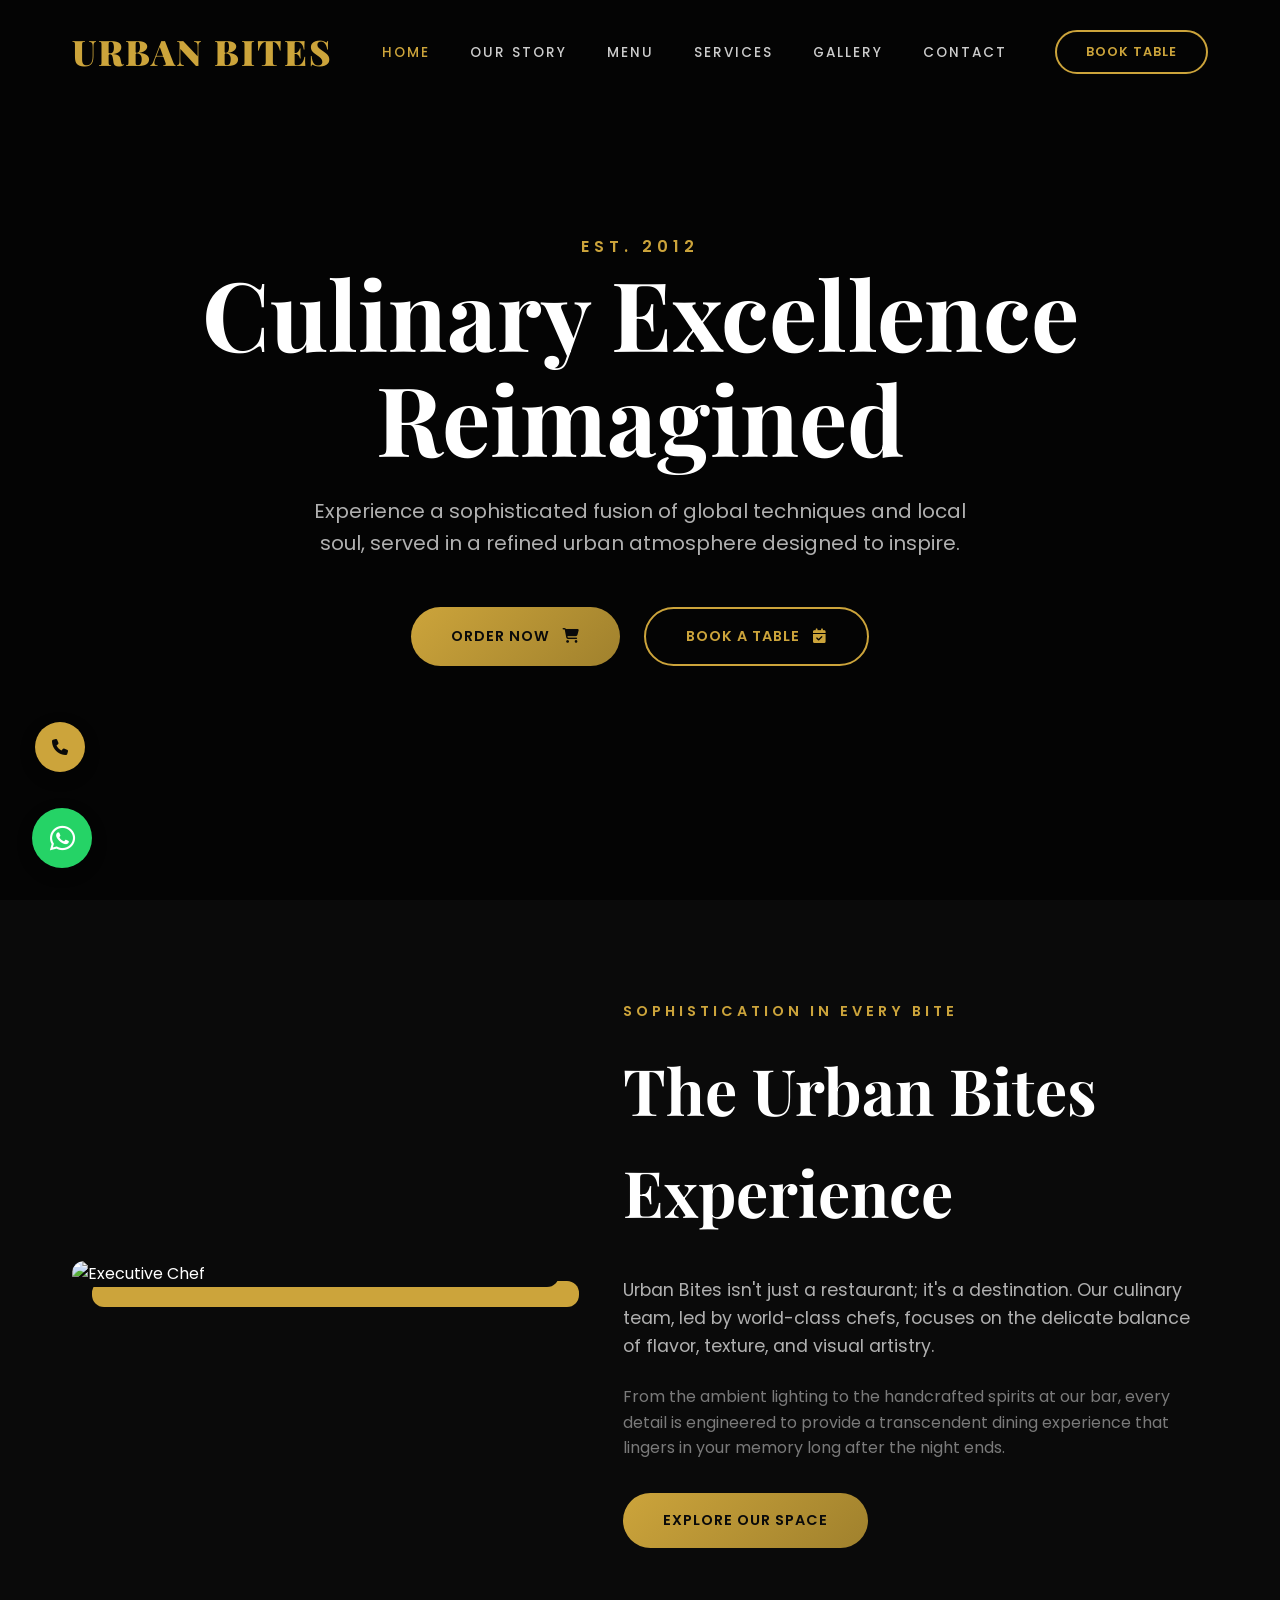
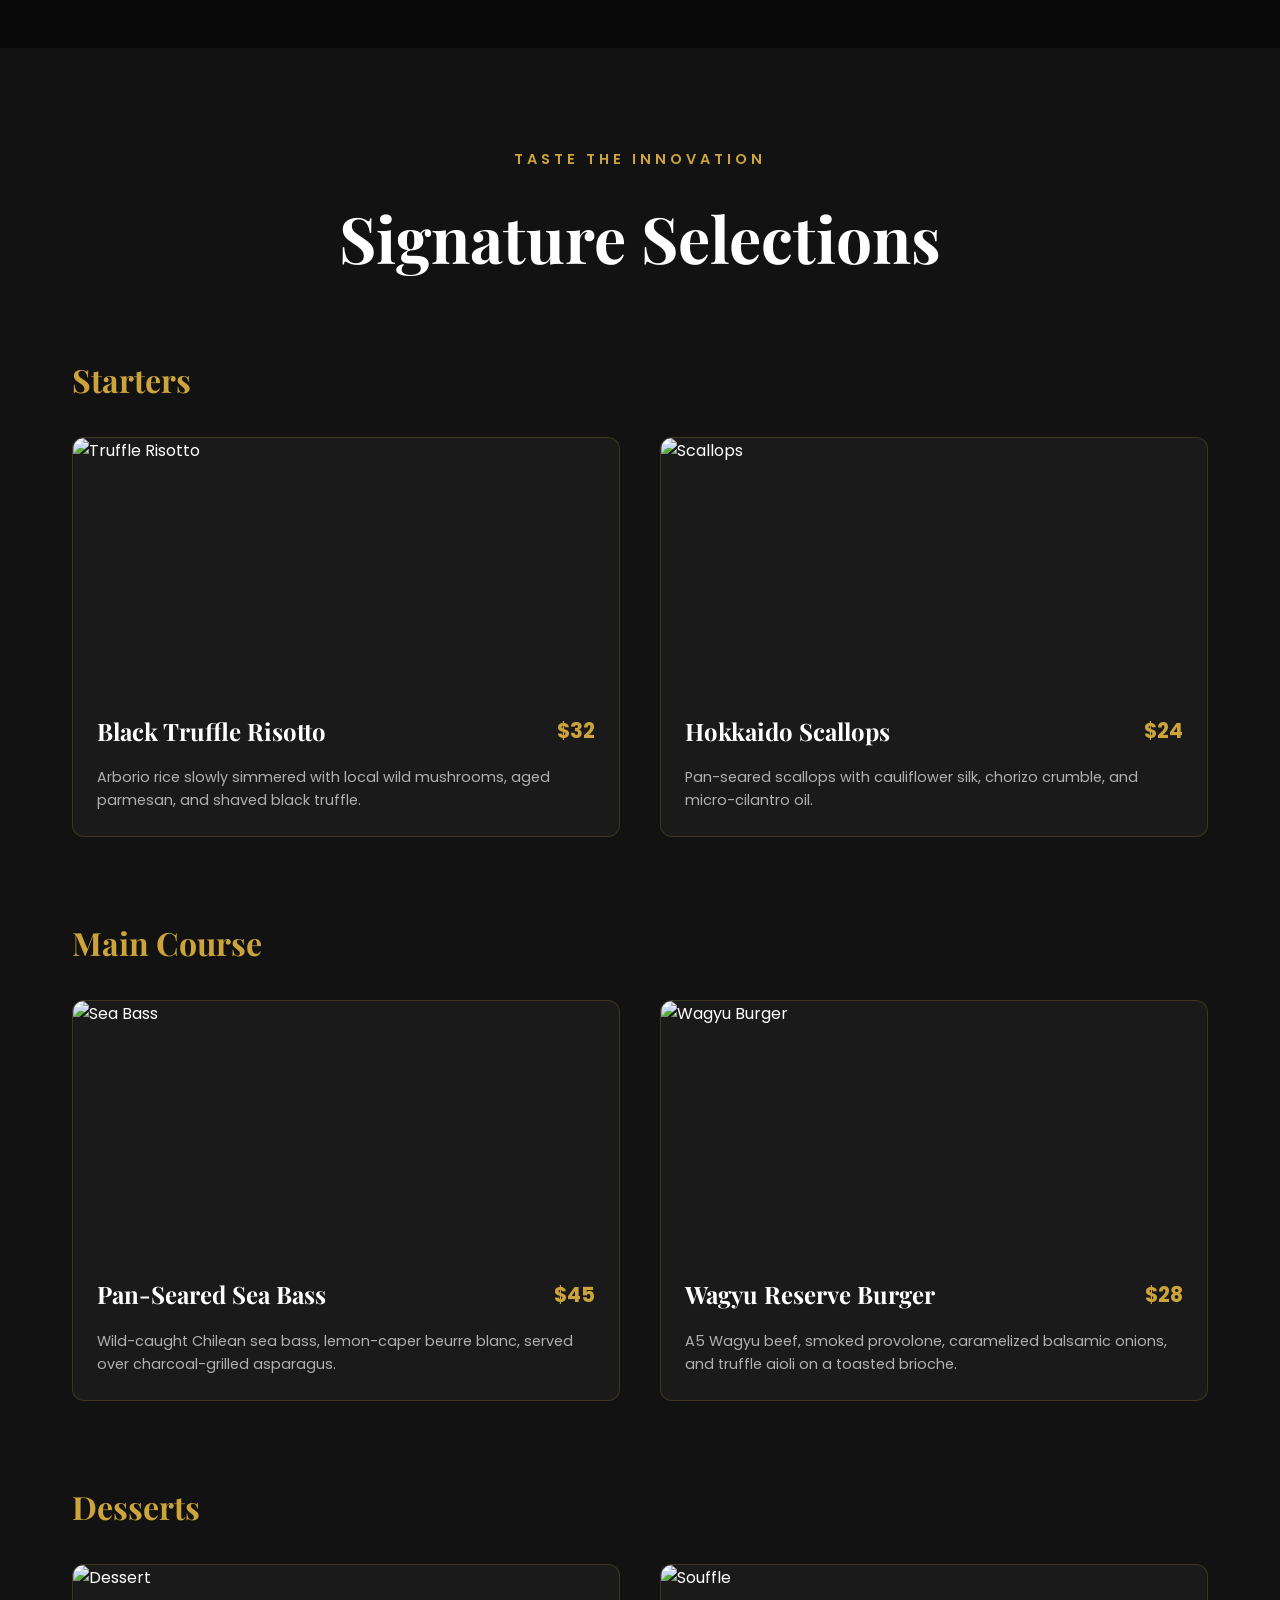
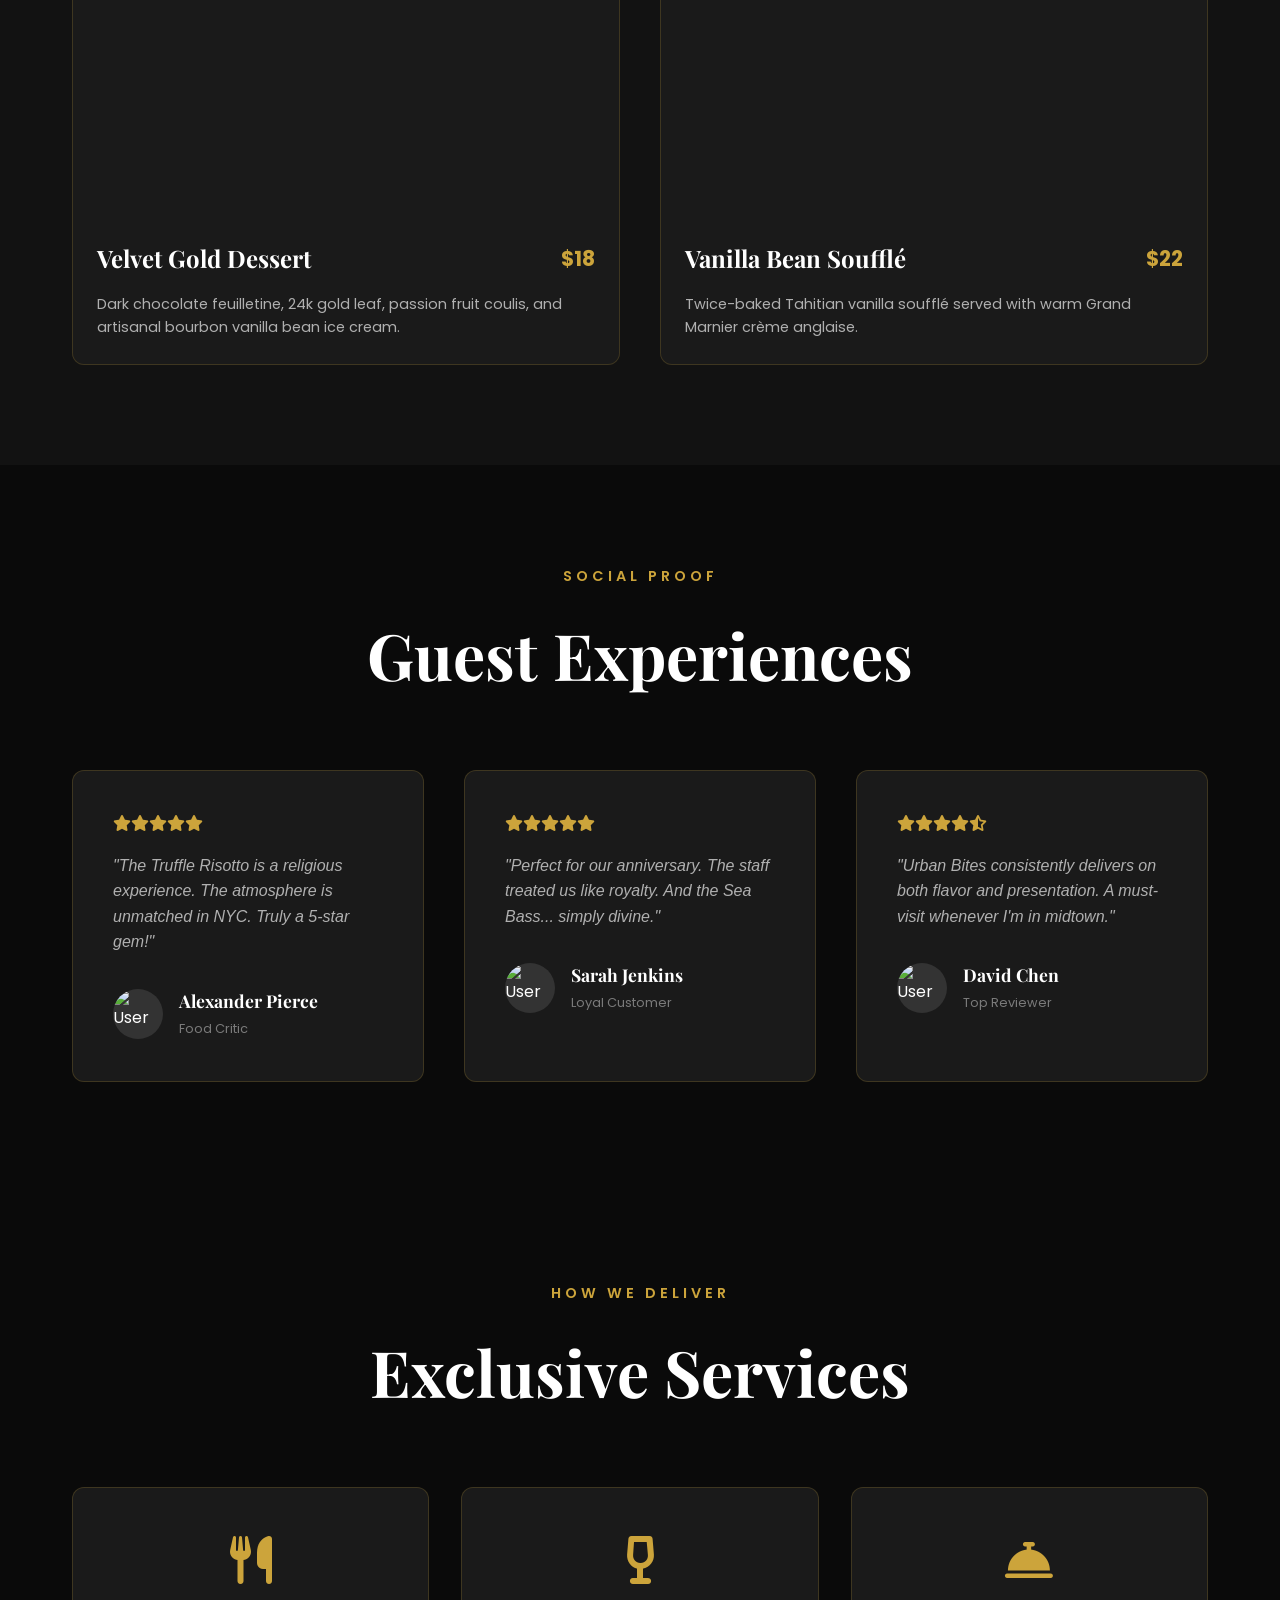
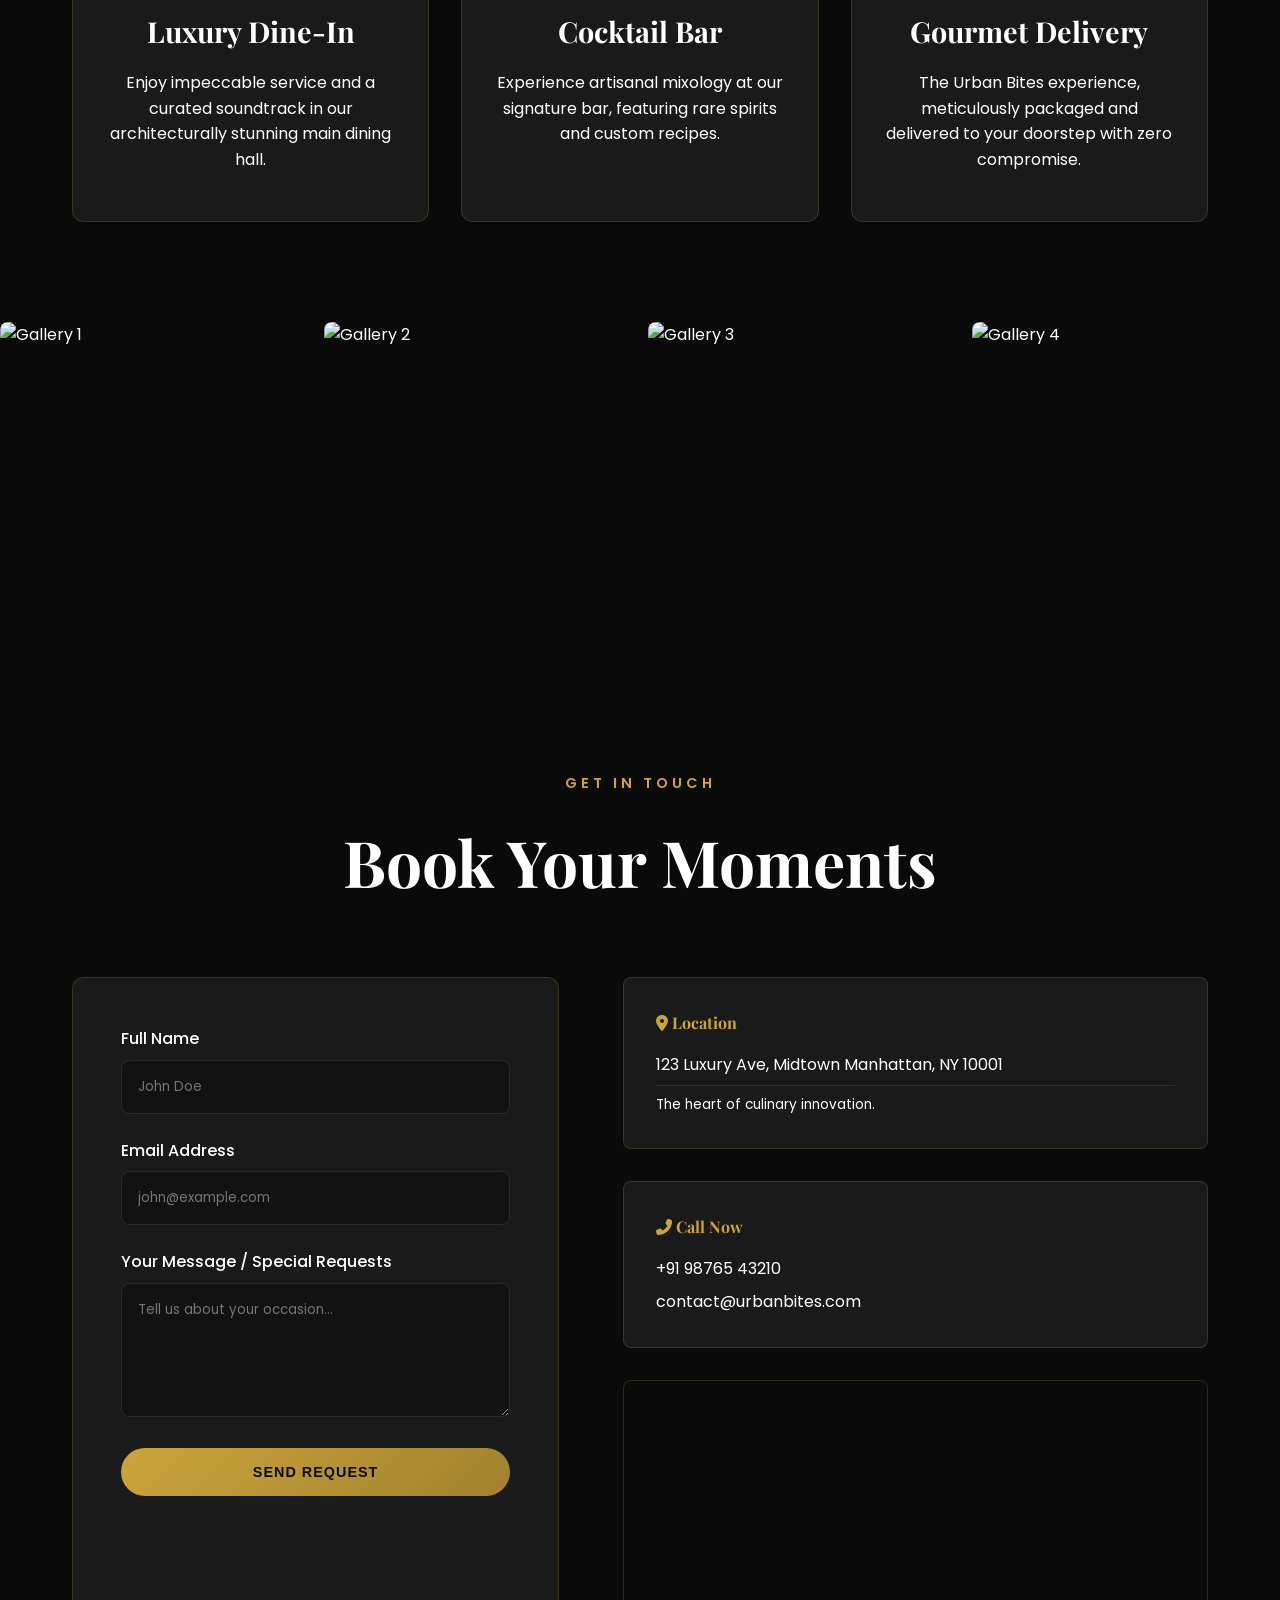
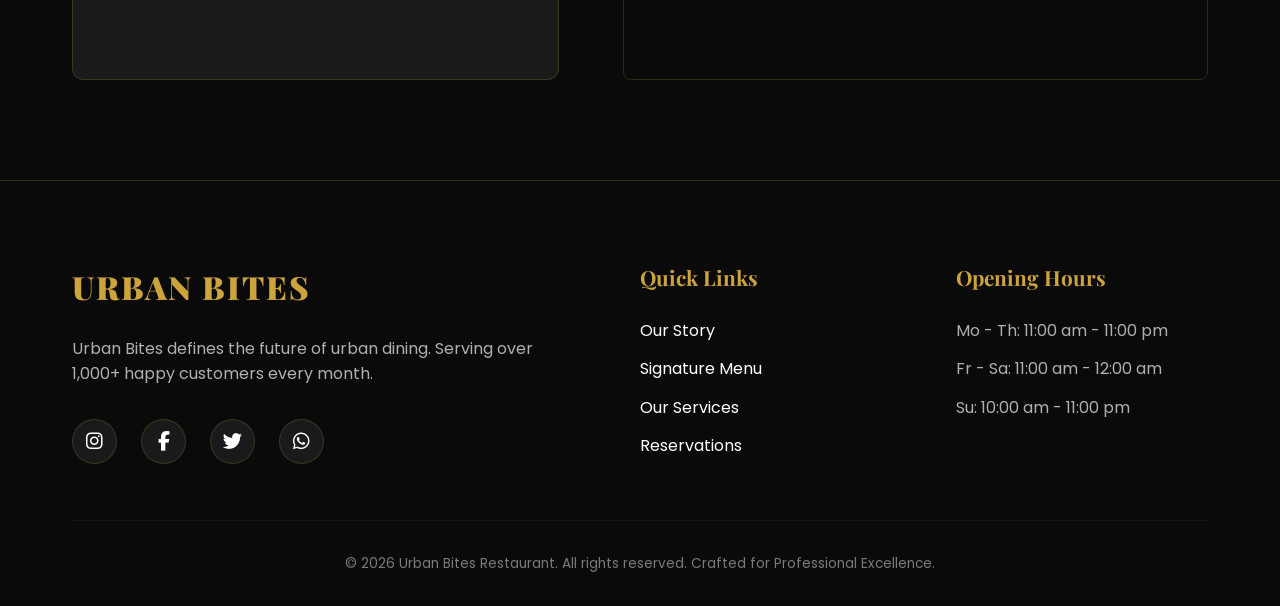
==== commit d9b51c7a: "Final Production-Ready Upgrade: Testimonials, Categorized Menu, Preloader, and SEO" ====
--- a/index.html
+++ b/index.html
@@ -3,12 +3,24 @@
 <head>
     <meta charset="UTF-8">
     <meta name="viewport" content="width=device-width, initial-scale=1.0">
-    <title>Urban Bites | Premium Gourmet Dining</title>
-    <meta name="description" content="Experience the pinnacle of urban gourmet dining. Modern flavors, luxury atmosphere, unforgettable moments.">
+    <title>Urban Bites | Premium Gourmet Dining NY</title>
+    <meta name="description" content="Experience the pinnacle of urban gourmet dining at Urban Bites. Modern flavors, luxury atmosphere, and 5-star service in the heart of New York. Book your table now.">
+    <meta name="keywords" content="restaurant, fine dining, gourmet, NYC, Urban Bites, reservations, luxury dining">
+    <meta property="og:title" content="Urban Bites | Urban Gourmet Dining">
+    <meta property="og:description" content="Exquisite flavors and luxury vibes. Serving over 1,000+ happy customers every month.">
+    <meta property="og:image" content="https://images.unsplash.com/photo-1514362545857-3bc16c4c7d1b?auto=format&fit=crop&w=1200">
     <link rel="stylesheet" href="style.css">
     <link rel="stylesheet" href="https://cdnjs.cloudflare.com/ajax/libs/font-awesome/6.4.0/css/all.min.css">
 </head>
 <body>
+
+    <!-- Preloader -->
+    <div class="preloader">
+        <div class="preloader-content">
+            <div class="preloader-logo">URBAN BITES</div>
+            <div class="preloader-bar"></div>
+        </div>
+    </div>
 
     <!-- Header Navbar -->
     <header class="header">
@@ -62,14 +74,17 @@
             </div>
         </section>
 
-        <!-- Menu Section (Upgrade to Card Grid) -->
+        <!-- Menu Section (Categorized) -->
         <section id="menu" class="section" style="background-color: var(--bg-dark);">
             <div class="container">
                 <div class="section-header">
                     <span>Taste the Innovation</span>
-                    <h2>Our Signature Selections</h2>
-                </div>
-                <div class="menu-grid">
+                    <h2>Signature Selections</h2>
+                </div>
+                
+                <!-- Starters -->
+                <h3 class="menu-category-title reveal" style="margin-bottom: 2rem; color: var(--primary); font-size: 2rem;">Starters</h3>
+                <div class="menu-grid" style="margin-bottom: 5rem;">
                     <!-- Item 1 -->
                     <article class="menu-card reveal">
                         <div class="menu-thumb">
@@ -83,6 +98,23 @@
                             <p class="menu-desc">Arborio rice slowly simmered with local wild mushrooms, aged parmesan, and shaved black truffle.</p>
                         </div>
                     </article>
+                    <article class="menu-card reveal">
+                        <div class="menu-thumb">
+                            <img src="https://images.unsplash.com/photo-1541014741259-df549fa9ba6f?ixlib=rb-1.2.1&auto=format&fit=crop&w=800&q=80" alt="Scallops">
+                        </div>
+                        <div class="menu-info">
+                            <div class="menu-title-row">
+                                <h3>Hokkaido Scallops</h3>
+                                <span class="menu-price">$24</span>
+                            </div>
+                            <p class="menu-desc">Pan-seared scallops with cauliflower silk, chorizo crumble, and micro-cilantro oil.</p>
+                        </div>
+                    </article>
+                </div>
+
+                <!-- Main Course -->
+                <h3 class="menu-category-title reveal" style="margin-bottom: 2rem; color: var(--primary); font-size: 2rem;">Main Course</h3>
+                <div class="menu-grid" style="margin-bottom: 5rem;">
                     <!-- Item 2 -->
                     <article class="menu-card reveal">
                         <div class="menu-thumb">
@@ -109,32 +141,11 @@
                             <p class="menu-desc">A5 Wagyu beef, smoked provolone, caramelized balsamic onions, and truffle aioli on a toasted brioche.</p>
                         </div>
                     </article>
-                    <!-- Item 4 -->
-                    <article class="menu-card reveal">
-                        <div class="menu-thumb">
-                            <img src="https://images.unsplash.com/photo-1559339352-11d035aa65de?ixlib=rb-1.2.1&auto=format&fit=crop&w=800&q=80" alt="Saffron Pasta">
-                        </div>
-                        <div class="menu-info">
-                            <div class="menu-title-row">
-                                <h3>Saffron Linguine</h3>
-                                <span class="menu-price">$26</span>
-                            </div>
-                            <p class="menu-desc">Freshly made pasta infused with Iranian saffron, sautéed king prawns, and roasted cherry tomatoes.</p>
-                        </div>
-                    </article>
-                    <!-- Item 5 -->
-                    <article class="menu-card reveal">
-                        <div class="menu-thumb">
-                            <img src="https://images.unsplash.com/photo-1514516345957-556ca7d90a29?ixlib=rb-1.2.1&auto=format&fit=crop&w=800&q=80" alt="Lamb Chops">
-                        </div>
-                        <div class="menu-info">
-                            <div class="menu-title-row">
-                                <h3>Herb-Crusted Lamb</h3>
-                                <span class="menu-price">$42</span>
-                            </div>
-                            <p class="menu-desc">Provencal herb-encrusted lamb rack, pomegranate reduction, and mint-infused pea purée.</p>
-                        </div>
-                    </article>
+                </div>
+
+                <!-- Desserts -->
+                <h3 class="menu-category-title reveal" style="margin-bottom: 2rem; color: var(--primary); font-size: 2rem;">Desserts</h3>
+                <div class="menu-grid">
                     <!-- Item 6 -->
                     <article class="menu-card reveal">
                         <div class="menu-thumb">
@@ -148,6 +159,69 @@
                             <p class="menu-desc">Dark chocolate feuilletine, 24k gold leaf, passion fruit coulis, and artisanal bourbon vanilla bean ice cream.</p>
                         </div>
                     </article>
+                    <article class="menu-card reveal">
+                        <div class="menu-thumb">
+                            <img src="https://images.unsplash.com/photo-1563805042-7684c019e1cb?ixlib=rb-1.2.1&auto=format&fit=crop&w=800&q=80" alt="Souffle">
+                        </div>
+                        <div class="menu-info">
+                            <div class="menu-title-row">
+                                <h3>Vanilla Bean Soufflé</h3>
+                                <span class="menu-price">$22</span>
+                            </div>
+                            <p class="menu-desc">Twice-baked Tahitian vanilla soufflé served with warm Grand Marnier crème anglaise.</p>
+                        </div>
+                    </article>
+                </div>
+            </div>
+        </section>
+
+        <!-- Testimonials Section -->
+        <section class="section reveal" style="background-color: var(--bg-black);">
+            <div class="container">
+                <div class="section-header">
+                    <span>Social Proof</span>
+                    <h2>Guest Experiences</h2>
+                </div>
+                <div class="testimonials-grid" style="display: grid; grid-template-columns: repeat(auto-fit, minmax(300px, 1fr)); gap: 2.5rem;">
+                    <div class="testimonial-card" style="background: var(--bg-card); padding: 2.5rem; border-radius: 12px; border: var(--border-gold); position: relative;">
+                        <div class="stars" style="color: var(--primary); margin-bottom: 1rem;">
+                            <i class="fas fa-star"></i><i class="fas fa-star"></i><i class="fas fa-star"></i><i class="fas fa-star"></i><i class="fas fa-star"></i>
+                        </div>
+                        <p style="font-style: italic; color: var(--text-gray); margin-bottom: 2rem;">"The Truffle Risotto is a religious experience. The atmosphere is unmatched in NYC. Truly a 5-star gem!"</p>
+                        <div class="user-info" style="display: flex; align-items: center; gap: 1rem;">
+                            <div style="width: 50px; height: 50px; border-radius: 50%; background: #333; overflow: hidden;"><img src="https://i.pravatar.cc/100?u=1" alt="User"></div>
+                            <div>
+                                <h4 style="font-size: 1.1rem;">Alexander Pierce</h4>
+                                <span style="font-size: 0.8rem; color: var(--text-muted);">Food Critic</span>
+                            </div>
+                        </div>
+                    </div>
+                    <div class="testimonial-card" style="background: var(--bg-card); padding: 2.5rem; border-radius: 12px; border: var(--border-gold); position: relative;">
+                        <div class="stars" style="color: var(--primary); margin-bottom: 1rem;">
+                            <i class="fas fa-star"></i><i class="fas fa-star"></i><i class="fas fa-star"></i><i class="fas fa-star"></i><i class="fas fa-star"></i>
+                        </div>
+                        <p style="font-style: italic; color: var(--text-gray); margin-bottom: 2rem;">"Perfect for our anniversary. The staff treated us like royalty. And the Sea Bass... simply divine."</p>
+                        <div class="user-info" style="display: flex; align-items: center; gap: 1rem;">
+                            <div style="width: 50px; height: 50px; border-radius: 50%; background: #333; overflow: hidden;"><img src="https://i.pravatar.cc/100?u=2" alt="User"></div>
+                            <div>
+                                <h4 style="font-size: 1.1rem;">Sarah Jenkins</h4>
+                                <span style="font-size: 0.8rem; color: var(--text-muted);">Loyal Customer</span>
+                            </div>
+                        </div>
+                    </div>
+                    <div class="testimonial-card" style="background: var(--bg-card); padding: 2.5rem; border-radius: 12px; border: var(--border-gold); position: relative;">
+                        <div class="stars" style="color: var(--primary); margin-bottom: 1rem;">
+                            <i class="fas fa-star"></i><i class="fas fa-star"></i><i class="fas fa-star"></i><i class="fas fa-star"></i><i class="fas fa-star-half-alt"></i>
+                        </div>
+                        <p style="font-style: italic; color: var(--text-gray); margin-bottom: 2rem;">"Urban Bites consistently delivers on both flavor and presentation. A must-visit whenever I'm in midtown."</p>
+                        <div class="user-info" style="display: flex; align-items: center; gap: 1rem;">
+                            <div style="width: 50px; height: 50px; border-radius: 50%; background: #333; overflow: hidden;"><img src="https://i.pravatar.cc/100?u=3" alt="User"></div>
+                            <div>
+                                <h4 style="font-size: 1.1rem;">David Chen</h4>
+                                <span style="font-size: 0.8rem; color: var(--text-muted);">Top Reviewer</span>
+                            </div>
+                        </div>
+                    </div>
                 </div>
             </div>
         </section>
@@ -221,9 +295,9 @@
                             <p style="margin-top: 0.5rem; font-size: 0.85rem; border-top: 1px solid rgba(255,255,255,0.1); padding-top: 0.5rem;">The heart of culinary innovation.</p>
                         </div>
                         <div class="info-item-box" style="background: var(--bg-card); padding: 2rem; border-radius: 8px; border: var(--border-gold);">
-                            <h4 style="color: var(--primary); margin-bottom: 1rem;"><i class="fas fa-mobile-alt"></i> Contact</h4>
-                            <p><a href="tel:+15551234567" class="text-white">+1 (555) 123-4567</a></p>
-                            <p style="margin-top: 0.5rem;"><a href="mailto:events@urbanbites.com" class="text-white">events@urbanbites.com</a></p>
+                            <h4 style="color: var(--primary); margin-bottom: 1rem;"><i class="fas fa-phone-alt"></i> Call Now</h4>
+                            <p><a href="tel:+919876543210" class="text-white">+91 98765 43210</a></p>
+                            <p style="margin-top: 0.5rem;"><a href="mailto:contact@urbanbites.com" class="text-white">contact@urbanbites.com</a></p>
                         </div>
                         <div class="map-box" style="border-radius: 8px; overflow: hidden; height: 300px; border: var(--border-gold);">
                             <iframe src="https://www.google.com/maps/embed?pb=!1m18!1m12!1m3!1d193595.15830869428!2d-74.119763973046!3d40.69766374874431!2m3!1f0!2f0!3f0!3m2!1i1024!2i768!4f13.1!3m3!1m2!1s0x89c24fa5d33f083b%3A0xc80b8f06e177fe62!2sNew%20York%2C%20NY%2C%20USA!5e0!3m2!1sen!2sin!4v1682165000000!5m2!1sen!2sin" width="100%" height="100%" style="border:0; filter: grayscale(1) invert(0.9);" allowfullscreen="" loading="lazy"></iframe>
@@ -240,12 +314,12 @@
             <div class="footer-grid">
                 <div class="footer-brand">
                     <a href="#" class="logo footer-logo">URBAN BITES</a>
-                    <p class="footer-desc">Urban Bites defines the future of urban dining. We invite you to a journey of exquisite flavors and luxurious atmosphere.</p>
+                    <p class="footer-desc">Urban Bites defines the future of urban dining. Serving over 1,000+ happy customers every month.</p>
                     <div class="social-links">
                         <a href="#"><i class="fab fa-instagram"></i></a>
                         <a href="#"><i class="fab fa-facebook-f"></i></a>
                         <a href="#"><i class="fab fa-twitter"></i></a>
-                        <a href="#"><i class="fab fa-youtube"></i></a>
+                        <a href="#"><i class="fab fa-whatsapp"></i></a>
                     </div>
                 </div>
                 <div class="footer-nav">
@@ -254,28 +328,30 @@
                         <li><a href="#about">Our Story</a></li>
                         <li><a href="#menu">Signature Menu</a></li>
                         <li><a href="#services">Our Services</a></li>
-                        <li><a href="#gallery">Visual Gallery</a></li>
                         <li><a href="#contact">Reservations</a></li>
                     </ul>
                 </div>
                 <div class="footer-hours">
                     <h4>Opening Hours</h4>
                     <ul class="footer-links" style="color: var(--text-gray);">
-                        <li>Mo - Th: 11:00 am - 10:00 pm</li>
+                        <li>Mo - Th: 11:00 am - 11:00 pm</li>
                         <li>Fr - Sa: 11:00 am - 12:00 am</li>
-                        <li>Su: 10:00 am - 09:00 pm</li>
+                        <li>Su: 10:00 am - 11:00 pm</li>
                     </ul>
                 </div>
             </div>
             <div class="text-center" style="border-top: 1px solid rgba(255,255,255,0.05); padding-top: 2rem; font-size: 0.85rem; color: var(--text-muted);">
-                <p>&copy; 2026 Urban Bites Restaurant. All rights reserved. Crafted for Excellence.</p>
+                <p>&copy; 2026 Urban Bites Restaurant. All rights reserved. Crafted for Professional Excellence.</p>
             </div>
         </div>
     </footer>
 
     <!-- Floating Utility Buttons -->
-    <a href="https://wa.me/15551234567" class="float-whatsapp" target="_blank">
+    <a href="https://wa.me/919876543210" class="float-whatsapp" target="_blank" style="bottom: 2rem; left: 2rem;">
         <i class="fab fa-whatsapp"></i>
+    </a>
+    <a href="tel:+919876543210" class="float-btn-call" style="position: fixed; bottom: 8rem; left: 2.2rem; background: var(--primary); color: var(--bg-black); width: 50px; height: 50px; border-radius: 50%; display: flex; align-items: center; justify-content: center; z-index: 1000; box-shadow: 0 5px 15px rgba(0,0,0,0.3); transition: var(--transition-smooth);">
+        <i class="fas fa-phone"></i>
     </a>
     <a href="#" class="back-to-top">
         <i class="fas fa-chevron-up"></i>
--- a/style.css
+++ b/style.css
@@ -26,6 +26,68 @@
     --shadow-soft: 0 10px 30px rgba(0, 0, 0, 0.5);
     --shadow-gold: 0 5px 20px rgba(204, 164, 59, 0.15);
     --transition-smooth: all 0.4s cubic-bezier(0.16, 1, 0.3, 1);
+}
+
+/* Preloader */
+.preloader {
+    position: fixed;
+    top: 0;
+    left: 0;
+    width: 100%;
+    height: 100%;
+    background-color: var(--bg-black);
+    display: flex;
+    justify-content: center;
+    align-items: center;
+    z-index: 9999;
+    transition: opacity 0.8s ease;
+}
+
+.preloader.fade-out {
+    opacity: 0;
+    pointer-events: none;
+}
+
+.preloader-content {
+    text-align: center;
+}
+
+.preloader-logo {
+    font-family: 'Playfair Display', serif;
+    font-size: 2.5rem;
+    color: var(--primary);
+    font-weight: 900;
+    letter-spacing: 5px;
+    margin-bottom: 1.5rem;
+    animation: pulse 2s infinite;
+}
+
+.preloader-bar {
+    width: 100px;
+    height: 2px;
+    background: rgba(204, 164, 59, 0.2);
+    margin: 0 auto;
+    position: relative;
+    overflow: hidden;
+}
+
+.preloader-bar::after {
+    content: '';
+    position: absolute;
+    left: -100%;
+    width: 100%;
+    height: 100%;
+    background-color: var(--primary);
+    animation: loading 1.5s infinite linear;
+}
+
+@keyframes loading {
+    to { left: 100%; }
+}
+
+@keyframes pulse {
+    0%, 100% { transform: scale(1); opacity: 0.8; }
+    50% { transform: scale(1.05); opacity: 1; }
 }
 
 /* Base Reset */
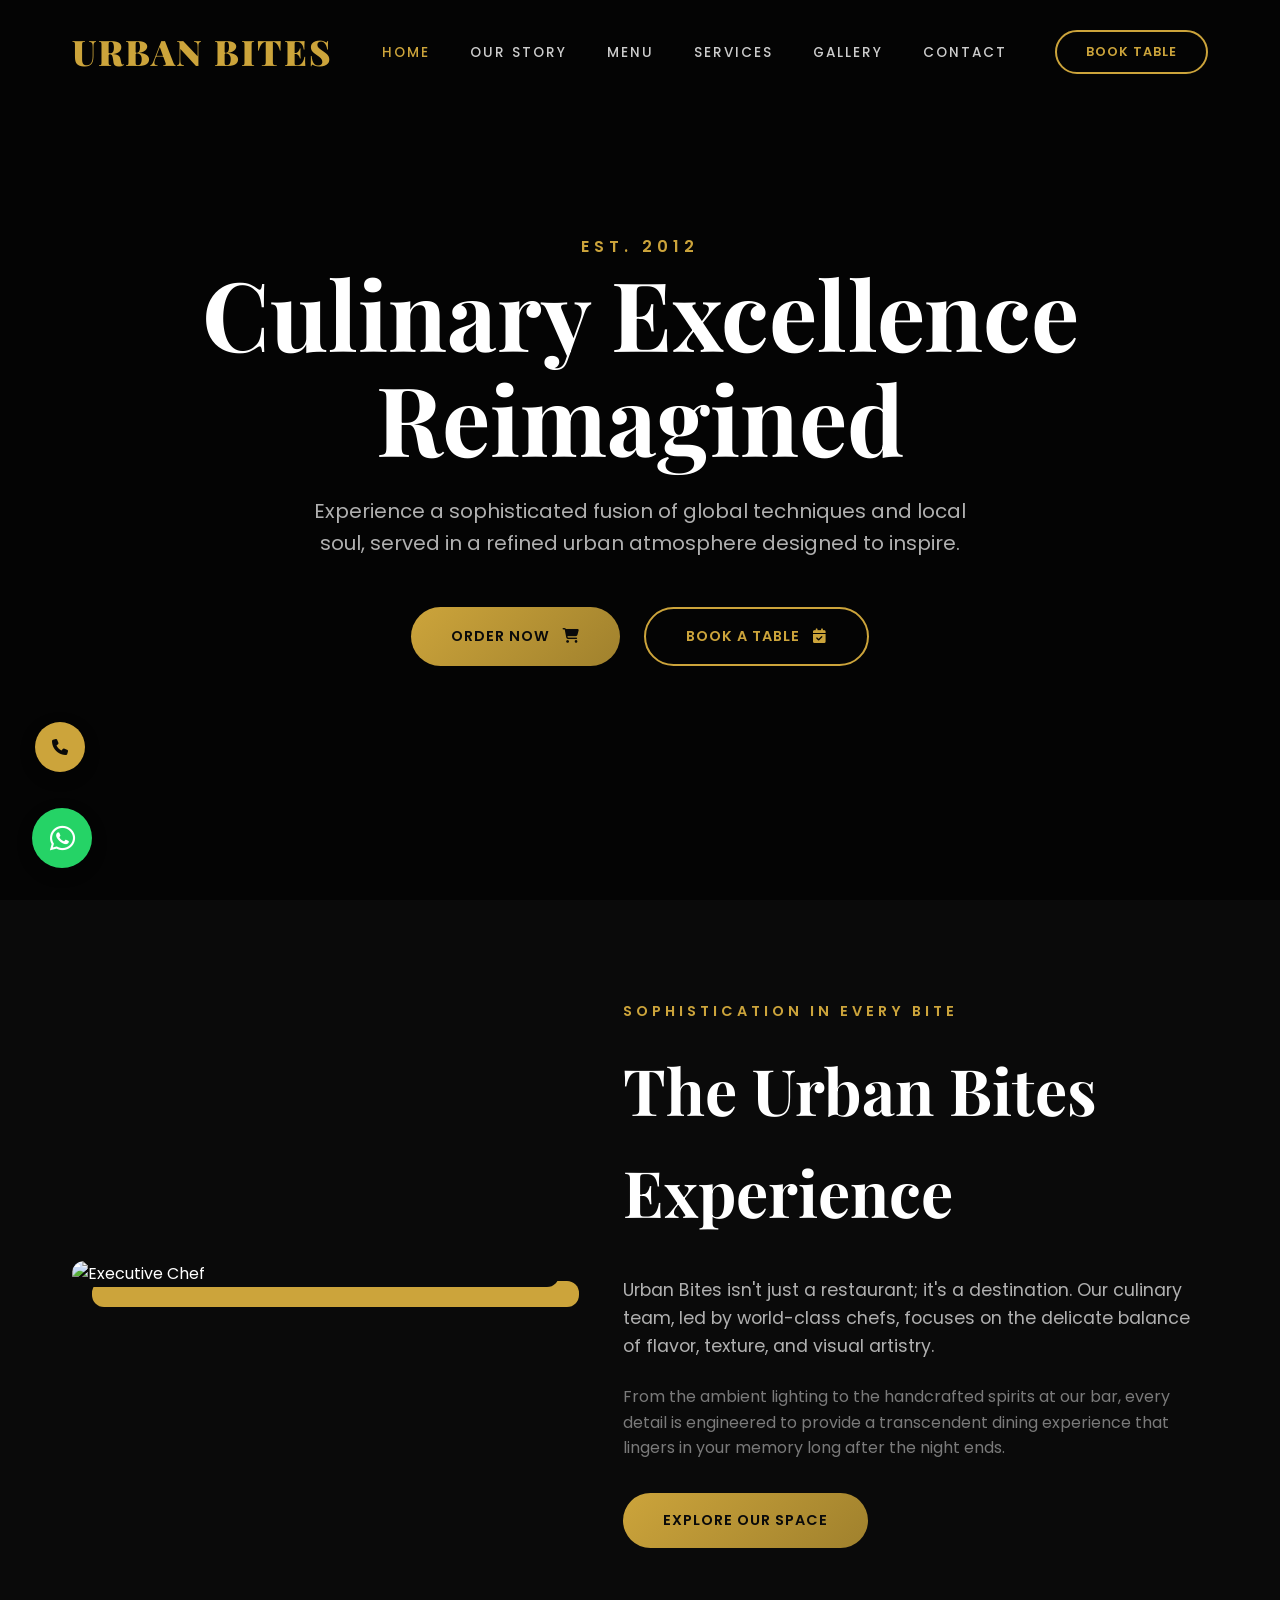
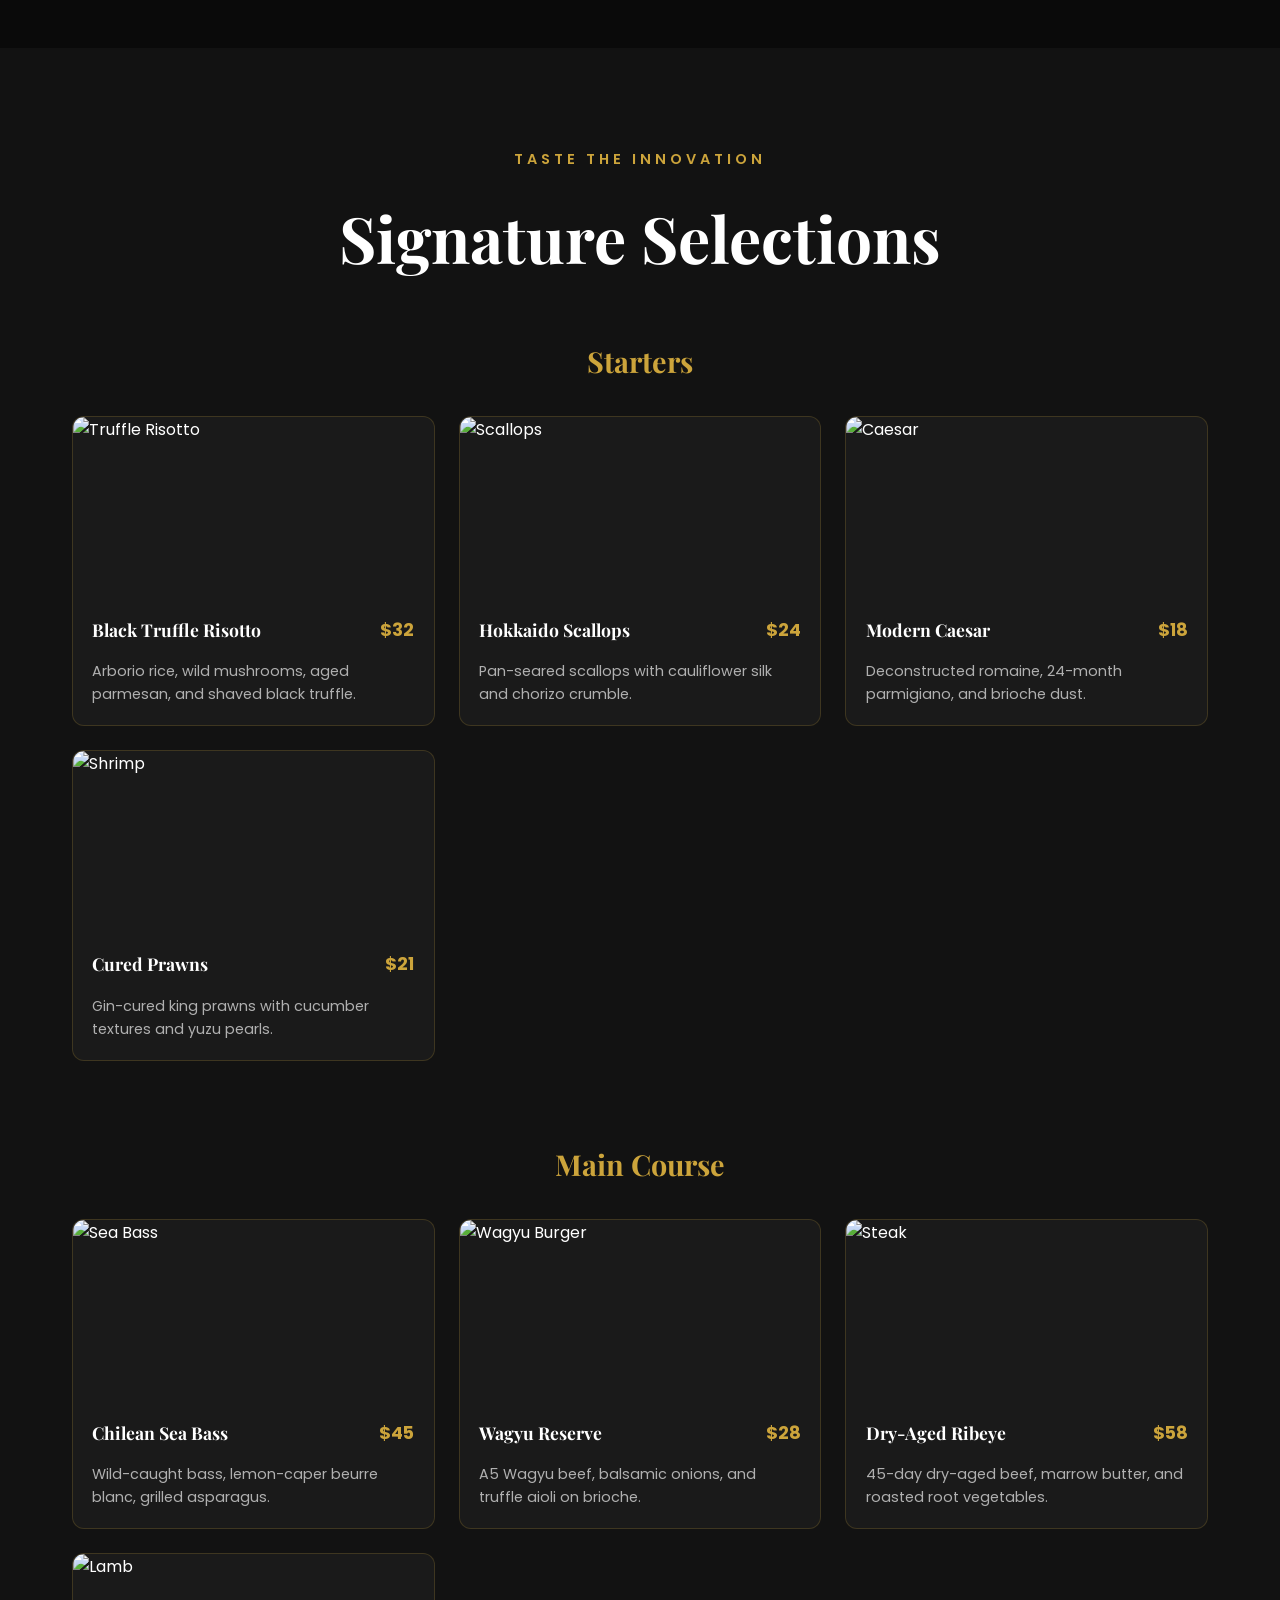
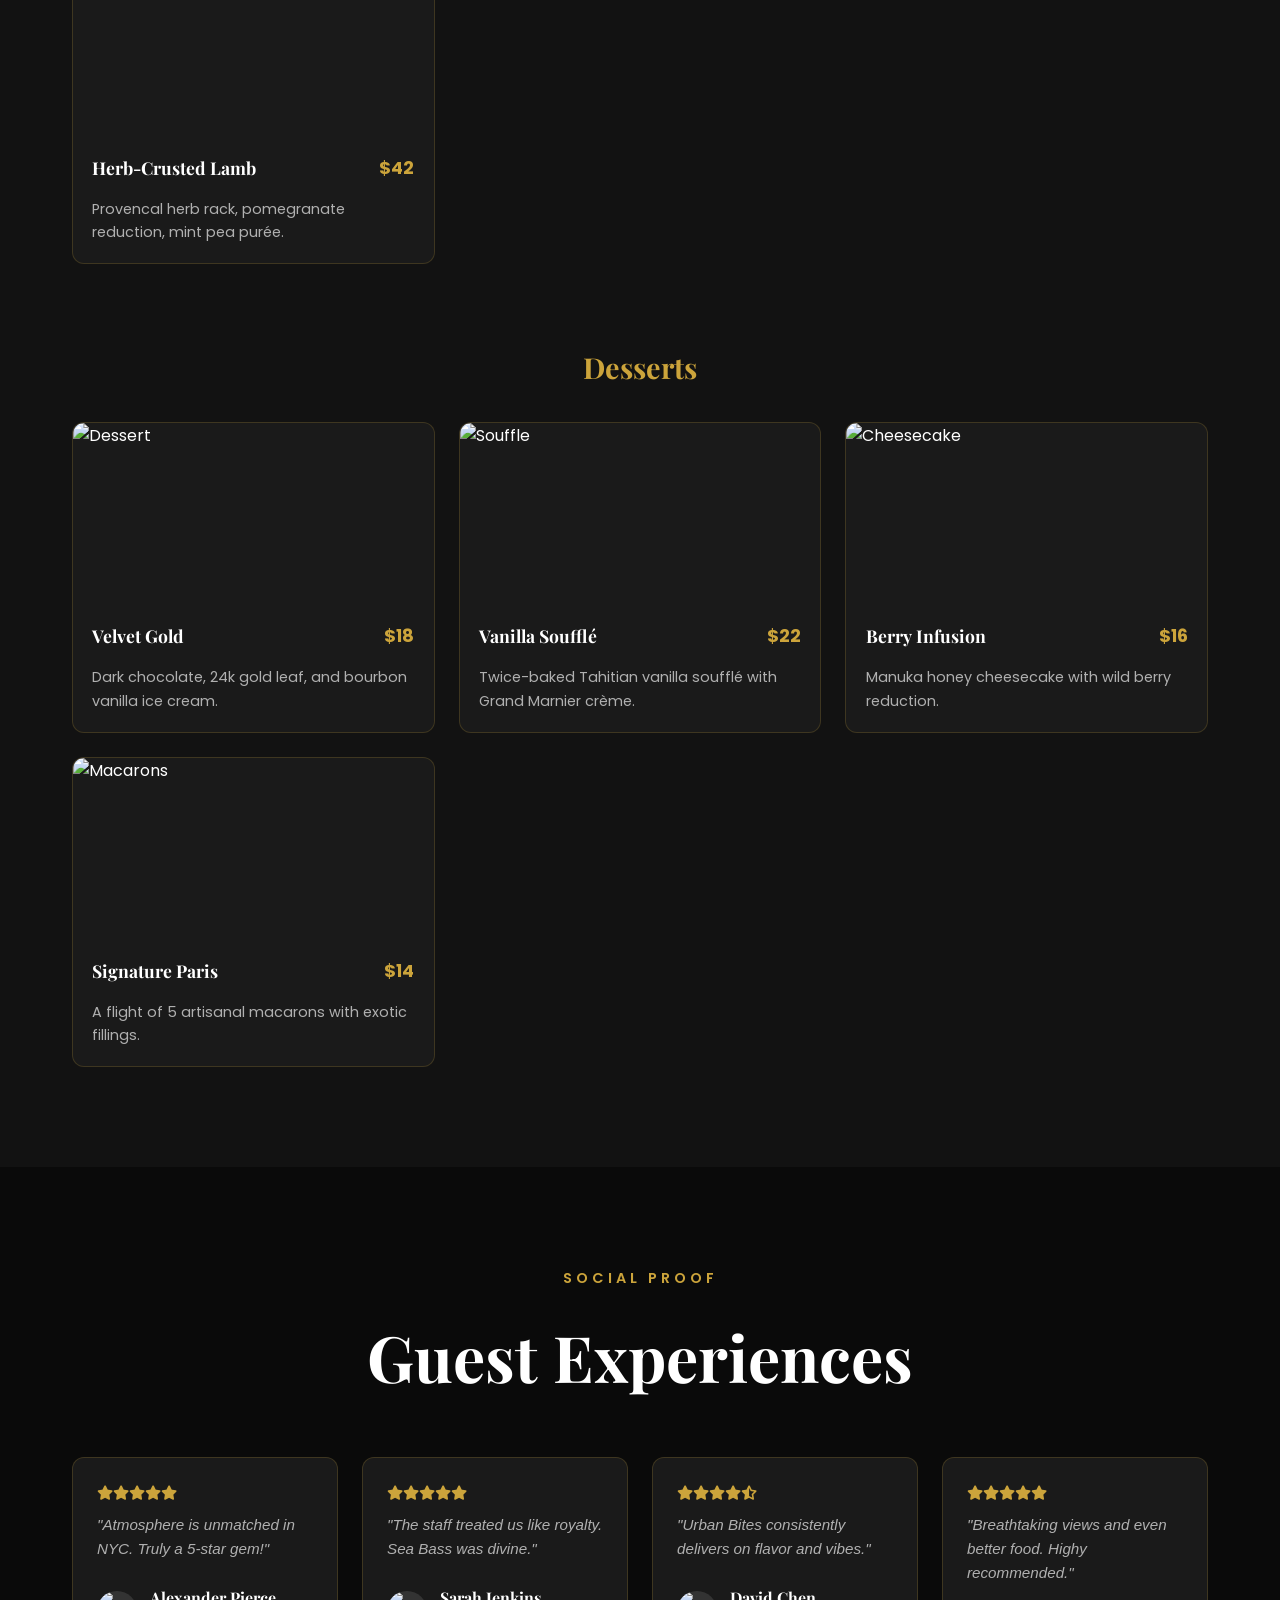
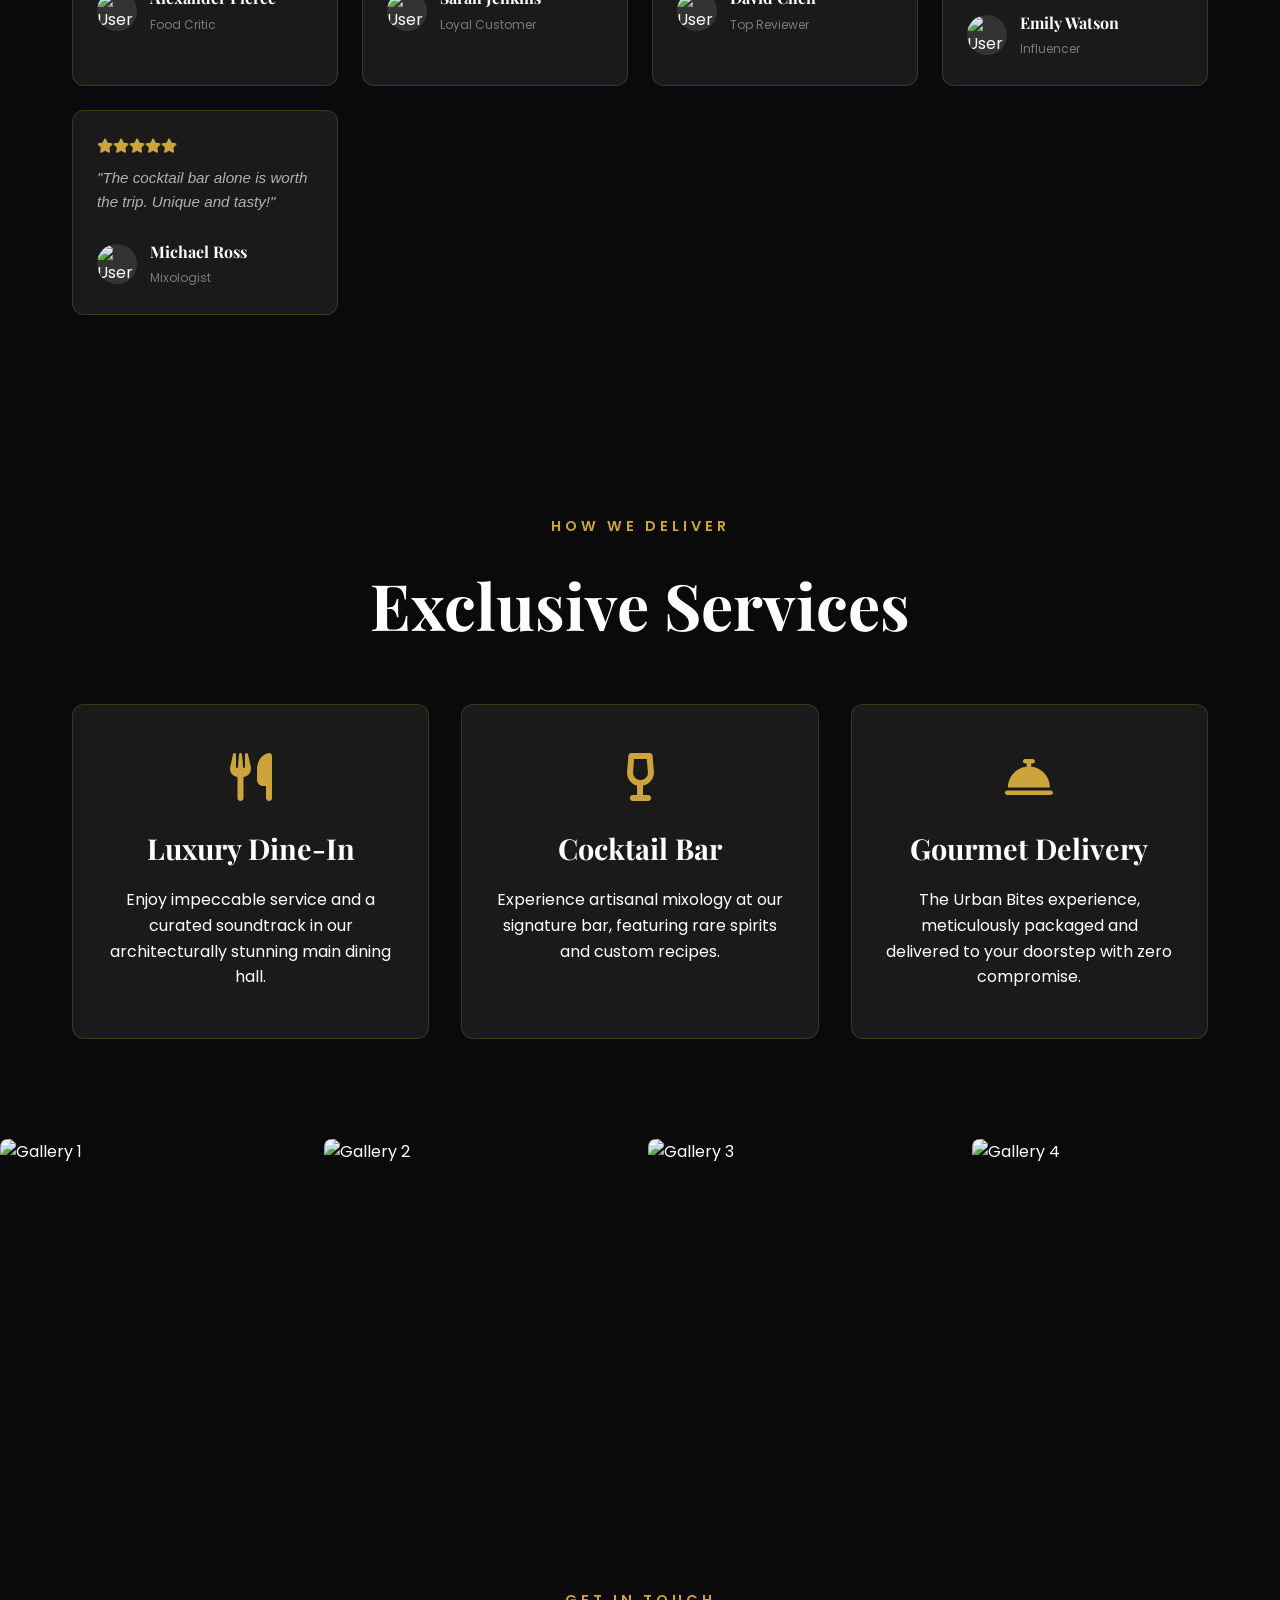
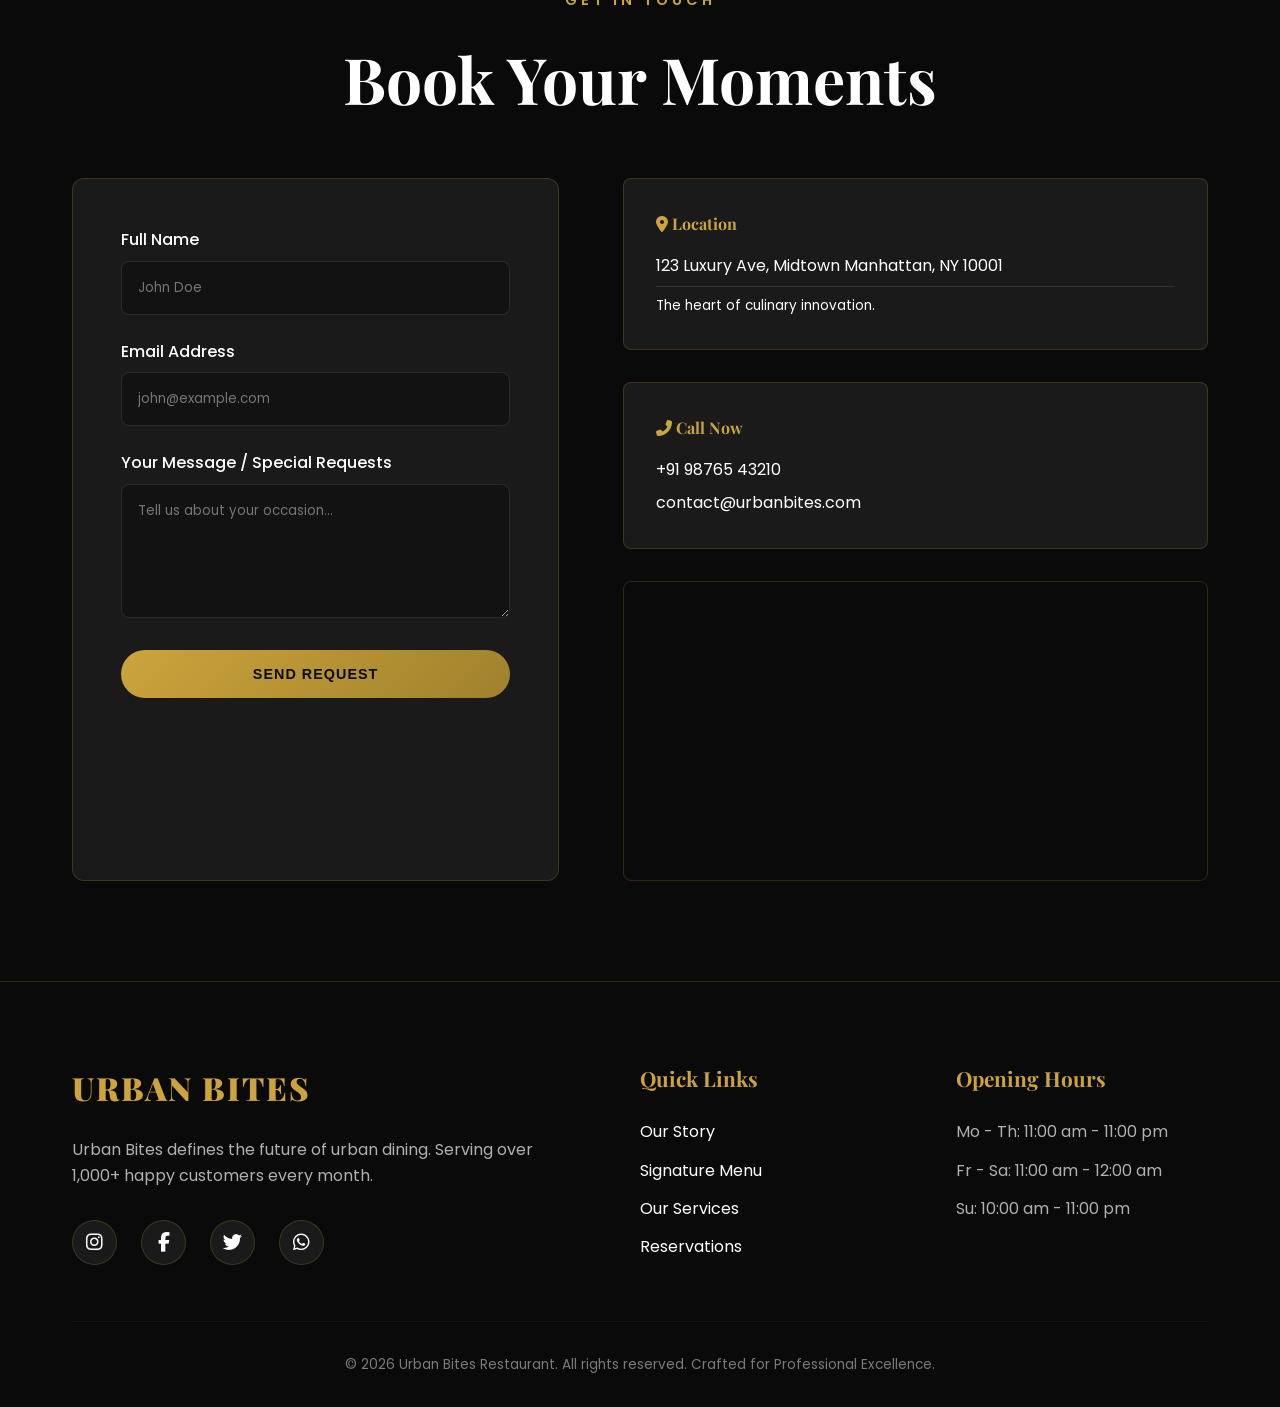
==== commit 41c2e490: "Final Polish: Expanded Menu & Reviews with Scaled Density" ====
--- a/index.html
+++ b/index.html
@@ -83,8 +83,8 @@
                 </div>
                 
                 <!-- Starters -->
-                <h3 class="menu-category-title reveal" style="margin-bottom: 2rem; color: var(--primary); font-size: 2rem;">Starters</h3>
-                <div class="menu-grid" style="margin-bottom: 5rem;">
+                <h3 class="menu-category-title reveal" style="margin-bottom: 2rem; color: var(--primary); font-size: 1.8rem; text-align: center;">Starters</h3>
+                <div class="menu-grid" style="margin-bottom: 5rem; grid-template-columns: repeat(auto-fit, minmax(280px, 1fr));">
                     <!-- Item 1 -->
                     <article class="menu-card reveal">
                         <div class="menu-thumb">
@@ -95,7 +95,7 @@
                                 <h3>Black Truffle Risotto</h3>
                                 <span class="menu-price">$32</span>
                             </div>
-                            <p class="menu-desc">Arborio rice slowly simmered with local wild mushrooms, aged parmesan, and shaved black truffle.</p>
+                            <p class="menu-desc">Arborio rice, wild mushrooms, aged parmesan, and shaved black truffle.</p>
                         </div>
                     </article>
                     <article class="menu-card reveal">
@@ -107,14 +107,38 @@
                                 <h3>Hokkaido Scallops</h3>
                                 <span class="menu-price">$24</span>
                             </div>
-                            <p class="menu-desc">Pan-seared scallops with cauliflower silk, chorizo crumble, and micro-cilantro oil.</p>
+                            <p class="menu-desc">Pan-seared scallops with cauliflower silk and chorizo crumble.</p>
+                        </div>
+                    </article>
+                    <article class="menu-card reveal">
+                        <div class="menu-thumb">
+                            <img src="https://images.unsplash.com/photo-1512621776951-a57141f2eefd?auto=format&fit=crop&w=800&q=80" alt="Caesar">
+                        </div>
+                        <div class="menu-info">
+                            <div class="menu-title-row">
+                                <h3>Modern Caesar</h3>
+                                <span class="menu-price">$18</span>
+                            </div>
+                            <p class="menu-desc">Deconstructed romaine, 24-month parmigiano, and brioche dust.</p>
+                        </div>
+                    </article>
+                    <article class="menu-card reveal">
+                        <div class="menu-thumb">
+                            <img src="https://images.unsplash.com/photo-1546793665-c74683c3f43d?auto=format&fit=crop&w=800&q=80" alt="Shrimp">
+                        </div>
+                        <div class="menu-info">
+                            <div class="menu-title-row">
+                                <h3>Cured Prawns</h3>
+                                <span class="menu-price">$21</span>
+                            </div>
+                            <p class="menu-desc">Gin-cured king prawns with cucumber textures and yuzu pearls.</p>
                         </div>
                     </article>
                 </div>
 
                 <!-- Main Course -->
-                <h3 class="menu-category-title reveal" style="margin-bottom: 2rem; color: var(--primary); font-size: 2rem;">Main Course</h3>
-                <div class="menu-grid" style="margin-bottom: 5rem;">
+                <h3 class="menu-category-title reveal" style="margin-bottom: 2rem; color: var(--primary); font-size: 1.8rem; text-align: center;">Main Course</h3>
+                <div class="menu-grid" style="margin-bottom: 5rem; grid-template-columns: repeat(auto-fit, minmax(280px, 1fr));">
                     <!-- Item 2 -->
                     <article class="menu-card reveal">
                         <div class="menu-thumb">
@@ -122,10 +146,10 @@
                         </div>
                         <div class="menu-info">
                             <div class="menu-title-row">
-                                <h3>Pan-Seared Sea Bass</h3>
+                                <h3>Chilean Sea Bass</h3>
                                 <span class="menu-price">$45</span>
                             </div>
-                            <p class="menu-desc">Wild-caught Chilean sea bass, lemon-caper beurre blanc, served over charcoal-grilled asparagus.</p>
+                            <p class="menu-desc">Wild-caught bass, lemon-caper beurre blanc, grilled asparagus.</p>
                         </div>
                     </article>
                     <!-- Item 3 -->
@@ -135,17 +159,41 @@
                         </div>
                         <div class="menu-info">
                             <div class="menu-title-row">
-                                <h3>Wagyu Reserve Burger</h3>
+                                <h3>Wagyu Reserve</h3>
                                 <span class="menu-price">$28</span>
                             </div>
-                            <p class="menu-desc">A5 Wagyu beef, smoked provolone, caramelized balsamic onions, and truffle aioli on a toasted brioche.</p>
+                            <p class="menu-desc">A5 Wagyu beef, balsamic onions, and truffle aioli on brioche.</p>
+                        </div>
+                    </article>
+                    <article class="menu-card reveal">
+                        <div class="menu-thumb">
+                            <img src="https://images.unsplash.com/photo-1544025162-d76694265947?auto=format&fit=crop&w=800&q=80" alt="Steak">
+                        </div>
+                        <div class="menu-info">
+                            <div class="menu-title-row">
+                                <h3>Dry-Aged Ribeye</h3>
+                                <span class="menu-price">$58</span>
+                            </div>
+                            <p class="menu-desc">45-day dry-aged beef, marrow butter, and roasted root vegetables.</p>
+                        </div>
+                    </article>
+                    <article class="menu-card reveal">
+                        <div class="menu-thumb">
+                            <img src="https://images.unsplash.com/photo-1559339352-11d035aa65de?auto=format&fit=crop&w=800&q=80" alt="Lamb">
+                        </div>
+                        <div class="menu-info">
+                            <div class="menu-title-row">
+                                <h3>Herb-Crusted Lamb</h3>
+                                <span class="menu-price">$42</span>
+                            </div>
+                            <p class="menu-desc">Provencal herb rack, pomegranate reduction, mint pea purée.</p>
                         </div>
                     </article>
                 </div>
 
                 <!-- Desserts -->
-                <h3 class="menu-category-title reveal" style="margin-bottom: 2rem; color: var(--primary); font-size: 2rem;">Desserts</h3>
-                <div class="menu-grid">
+                <h3 class="menu-category-title reveal" style="margin-bottom: 2rem; color: var(--primary); font-size: 1.8rem; text-align: center;">Desserts</h3>
+                <div class="menu-grid" style="grid-template-columns: repeat(auto-fit, minmax(280px, 1fr));">
                     <!-- Item 6 -->
                     <article class="menu-card reveal">
                         <div class="menu-thumb">
@@ -153,10 +201,10 @@
                         </div>
                         <div class="menu-info">
                             <div class="menu-title-row">
-                                <h3>Velvet Gold Dessert</h3>
+                                <h3>Velvet Gold</h3>
                                 <span class="menu-price">$18</span>
                             </div>
-                            <p class="menu-desc">Dark chocolate feuilletine, 24k gold leaf, passion fruit coulis, and artisanal bourbon vanilla bean ice cream.</p>
+                            <p class="menu-desc">Dark chocolate, 24k gold leaf, and bourbon vanilla ice cream.</p>
                         </div>
                     </article>
                     <article class="menu-card reveal">
@@ -165,10 +213,34 @@
                         </div>
                         <div class="menu-info">
                             <div class="menu-title-row">
-                                <h3>Vanilla Bean Soufflé</h3>
+                                <h3>Vanilla Soufflé</h3>
                                 <span class="menu-price">$22</span>
                             </div>
-                            <p class="menu-desc">Twice-baked Tahitian vanilla soufflé served with warm Grand Marnier crème anglaise.</p>
+                            <p class="menu-desc">Twice-baked Tahitian vanilla soufflé with Grand Marnier crème.</p>
+                        </div>
+                    </article>
+                    <article class="menu-card reveal">
+                        <div class="menu-thumb">
+                            <img src="https://images.unsplash.com/photo-1551024631-ff93e03d2dfa?auto=format&fit=crop&w=800&q=80" alt="Cheesecake">
+                        </div>
+                        <div class="menu-info">
+                            <div class="menu-title-row">
+                                <h3>Berry Infusion</h3>
+                                <span class="menu-price">$16</span>
+                            </div>
+                            <p class="menu-desc">Manuka honey cheesecake with wild berry reduction.</p>
+                        </div>
+                    </article>
+                    <article class="menu-card reveal">
+                        <div class="menu-thumb">
+                            <img src="https://images.unsplash.com/photo-1551024506-0bccd828d307?auto=format&fit=crop&w=800&q=80" alt="Macarons">
+                        </div>
+                        <div class="menu-info">
+                            <div class="menu-title-row">
+                                <h3>Signature Paris</h3>
+                                <span class="menu-price">$14</span>
+                            </div>
+                            <p class="menu-desc">A flight of 5 artisanal macarons with exotic fillings.</p>
                         </div>
                     </article>
                 </div>
@@ -182,43 +254,69 @@
                     <span>Social Proof</span>
                     <h2>Guest Experiences</h2>
                 </div>
-                <div class="testimonials-grid" style="display: grid; grid-template-columns: repeat(auto-fit, minmax(300px, 1fr)); gap: 2.5rem;">
-                    <div class="testimonial-card" style="background: var(--bg-card); padding: 2.5rem; border-radius: 12px; border: var(--border-gold); position: relative;">
-                        <div class="stars" style="color: var(--primary); margin-bottom: 1rem;">
+                <div class="testimonials-grid" style="display: grid; grid-template-columns: repeat(auto-fit, minmax(250px, 1fr)); gap: 1.5rem;">
+                    <div class="testimonial-card" style="background: var(--bg-card); padding: 1.5rem; border-radius: 12px; border: var(--border-gold); position: relative;">
+                        <div class="stars" style="color: var(--primary); margin-bottom: 0.5rem; font-size: 0.9rem;">
                             <i class="fas fa-star"></i><i class="fas fa-star"></i><i class="fas fa-star"></i><i class="fas fa-star"></i><i class="fas fa-star"></i>
                         </div>
-                        <p style="font-style: italic; color: var(--text-gray); margin-bottom: 2rem;">"The Truffle Risotto is a religious experience. The atmosphere is unmatched in NYC. Truly a 5-star gem!"</p>
-                        <div class="user-info" style="display: flex; align-items: center; gap: 1rem;">
-                            <div style="width: 50px; height: 50px; border-radius: 50%; background: #333; overflow: hidden;"><img src="https://i.pravatar.cc/100?u=1" alt="User"></div>
+                        <p style="font-style: italic; color: var(--text-gray); margin-bottom: 1.5rem; font-size: 0.95rem;">"Atmosphere is unmatched in NYC. Truly a 5-star gem!"</p>
+                        <div class="user-info" style="display: flex; align-items: center; gap: 0.8rem;">
+                            <div style="width: 40px; height: 40px; border-radius: 50%; background: #333; overflow: hidden;"><img src="https://i.pravatar.cc/100?u=1" alt="User"></div>
                             <div>
-                                <h4 style="font-size: 1.1rem;">Alexander Pierce</h4>
-                                <span style="font-size: 0.8rem; color: var(--text-muted);">Food Critic</span>
-                            </div>
-                        </div>
-                    </div>
-                    <div class="testimonial-card" style="background: var(--bg-card); padding: 2.5rem; border-radius: 12px; border: var(--border-gold); position: relative;">
-                        <div class="stars" style="color: var(--primary); margin-bottom: 1rem;">
+                                <h4 style="font-size: 1rem;">Alexander Pierce</h4>
+                                <span style="font-size: 0.75rem; color: var(--text-muted);">Food Critic</span>
+                            </div>
+                        </div>
+                    </div>
+                    <div class="testimonial-card" style="background: var(--bg-card); padding: 1.5rem; border-radius: 12px; border: var(--border-gold); position: relative;">
+                        <div class="stars" style="color: var(--primary); margin-bottom: 0.5rem; font-size: 0.9rem;">
                             <i class="fas fa-star"></i><i class="fas fa-star"></i><i class="fas fa-star"></i><i class="fas fa-star"></i><i class="fas fa-star"></i>
                         </div>
-                        <p style="font-style: italic; color: var(--text-gray); margin-bottom: 2rem;">"Perfect for our anniversary. The staff treated us like royalty. And the Sea Bass... simply divine."</p>
-                        <div class="user-info" style="display: flex; align-items: center; gap: 1rem;">
-                            <div style="width: 50px; height: 50px; border-radius: 50%; background: #333; overflow: hidden;"><img src="https://i.pravatar.cc/100?u=2" alt="User"></div>
+                        <p style="font-style: italic; color: var(--text-gray); margin-bottom: 1.5rem; font-size: 0.95rem;">"The staff treated us like royalty. Sea Bass was divine."</p>
+                        <div class="user-info" style="display: flex; align-items: center; gap: 0.8rem;">
+                            <div style="width: 40px; height: 40px; border-radius: 50%; background: #333; overflow: hidden;"><img src="https://i.pravatar.cc/100?u=2" alt="User"></div>
                             <div>
-                                <h4 style="font-size: 1.1rem;">Sarah Jenkins</h4>
-                                <span style="font-size: 0.8rem; color: var(--text-muted);">Loyal Customer</span>
-                            </div>
-                        </div>
-                    </div>
-                    <div class="testimonial-card" style="background: var(--bg-card); padding: 2.5rem; border-radius: 12px; border: var(--border-gold); position: relative;">
-                        <div class="stars" style="color: var(--primary); margin-bottom: 1rem;">
+                                <h4 style="font-size: 1rem;">Sarah Jenkins</h4>
+                                <span style="font-size: 0.75rem; color: var(--text-muted);">Loyal Customer</span>
+                            </div>
+                        </div>
+                    </div>
+                    <div class="testimonial-card" style="background: var(--bg-card); padding: 1.5rem; border-radius: 12px; border: var(--border-gold); position: relative;">
+                        <div class="stars" style="color: var(--primary); margin-bottom: 0.5rem; font-size: 0.9rem;">
                             <i class="fas fa-star"></i><i class="fas fa-star"></i><i class="fas fa-star"></i><i class="fas fa-star"></i><i class="fas fa-star-half-alt"></i>
                         </div>
-                        <p style="font-style: italic; color: var(--text-gray); margin-bottom: 2rem;">"Urban Bites consistently delivers on both flavor and presentation. A must-visit whenever I'm in midtown."</p>
-                        <div class="user-info" style="display: flex; align-items: center; gap: 1rem;">
-                            <div style="width: 50px; height: 50px; border-radius: 50%; background: #333; overflow: hidden;"><img src="https://i.pravatar.cc/100?u=3" alt="User"></div>
+                        <p style="font-style: italic; color: var(--text-gray); margin-bottom: 1.5rem; font-size: 0.95rem;">"Urban Bites consistently delivers on flavor and vibes."</p>
+                        <div class="user-info" style="display: flex; align-items: center; gap: 0.8rem;">
+                            <div style="width: 40px; height: 40px; border-radius: 50%; background: #333; overflow: hidden;"><img src="https://i.pravatar.cc/100?u=3" alt="User"></div>
                             <div>
-                                <h4 style="font-size: 1.1rem;">David Chen</h4>
-                                <span style="font-size: 0.8rem; color: var(--text-muted);">Top Reviewer</span>
+                                <h4 style="font-size: 1rem;">David Chen</h4>
+                                <span style="font-size: 0.75rem; color: var(--text-muted);">Top Reviewer</span>
+                            </div>
+                        </div>
+                    </div>
+                    <div class="testimonial-card" style="background: var(--bg-card); padding: 1.5rem; border-radius: 12px; border: var(--border-gold); position: relative;">
+                        <div class="stars" style="color: var(--primary); margin-bottom: 0.5rem; font-size: 0.9rem;">
+                            <i class="fas fa-star"></i><i class="fas fa-star"></i><i class="fas fa-star"></i><i class="fas fa-star"></i><i class="fas fa-star"></i>
+                        </div>
+                        <p style="font-style: italic; color: var(--text-gray); margin-bottom: 1.5rem; font-size: 0.95rem;">"Breathtaking views and even better food. Highy recommended."</p>
+                        <div class="user-info" style="display: flex; align-items: center; gap: 0.8rem;">
+                            <div style="width: 40px; height: 40px; border-radius: 50%; background: #333; overflow: hidden;"><img src="https://i.pravatar.cc/100?u=4" alt="User"></div>
+                            <div>
+                                <h4 style="font-size: 1rem;">Emily Watson</h4>
+                                <span style="font-size: 0.75rem; color: var(--text-muted);">Influencer</span>
+                            </div>
+                        </div>
+                    </div>
+                    <div class="testimonial-card" style="background: var(--bg-card); padding: 1.5rem; border-radius: 12px; border: var(--border-gold); position: relative;">
+                        <div class="stars" style="color: var(--primary); margin-bottom: 0.5rem; font-size: 0.9rem;">
+                            <i class="fas fa-star"></i><i class="fas fa-star"></i><i class="fas fa-star"></i><i class="fas fa-star"></i><i class="fas fa-star"></i>
+                        </div>
+                        <p style="font-style: italic; color: var(--text-gray); margin-bottom: 1.5rem; font-size: 0.95rem;">"The cocktail bar alone is worth the trip. Unique and tasty!"</p>
+                        <div class="user-info" style="display: flex; align-items: center; gap: 0.8rem;">
+                            <div style="width: 40px; height: 40px; border-radius: 50%; background: #333; overflow: hidden;"><img src="https://i.pravatar.cc/100?u=5" alt="User"></div>
+                            <div>
+                                <h4 style="font-size: 1rem;">Michael Ross</h4>
+                                <span style="font-size: 0.75rem; color: var(--text-muted);">Mixologist</span>
                             </div>
                         </div>
                     </div>
--- a/style.css
+++ b/style.css
@@ -313,7 +313,7 @@
 /* Section Titles */
 .section-header {
     text-align: center;
-    margin-bottom: 4rem;
+    margin-bottom: 3rem;
 }
 
 .section-header span {
@@ -333,8 +333,8 @@
 /* Menu Grid */
 .menu-grid {
     display: grid;
-    grid-template-columns: repeat(auto-fit, minmax(320px, 1fr));
-    gap: 2.5rem;
+    grid-template-columns: repeat(auto-fit, minmax(280px, 1fr));
+    gap: 1.5rem;
 }
 
 .menu-card {
@@ -352,7 +352,7 @@
 }
 
 .menu-thumb {
-    height: 250px;
+    height: 180px;
     overflow: hidden;
 }
 
@@ -368,7 +368,7 @@
 }
 
 .menu-info {
-    padding: 1.5rem;
+    padding: 1.2rem;
 }
 
 .menu-title-row {
@@ -379,13 +379,13 @@
 }
 
 .menu-title-row h3 {
-    font-size: 1.5rem;
+    font-size: 1.1rem;
 }
 
 .menu-price {
     color: var(--primary);
     font-weight: 700;
-    font-size: 1.3rem;
+    font-size: 1.1rem;
 }
 
 .menu-desc {
@@ -449,6 +449,26 @@
 
 .gallery-item:hover img {
     transform: scale(1.15);
+}
+
+/* Testimonials */
+.testimonials-grid {
+    display: grid;
+    grid-template-columns: repeat(auto-fit, minmax(280px, 1fr));
+    gap: 1.5rem;
+}
+
+.testimonial-card {
+    background: var(--bg-card);
+    padding: 1.5rem;
+    border-radius: 12px;
+    border: var(--border-gold);
+    transition: var(--transition-smooth);
+}
+
+.testimonial-card:hover {
+    transform: translateY(-5px);
+    border-color: var(--primary);
 }
 
 /* Contact Form */
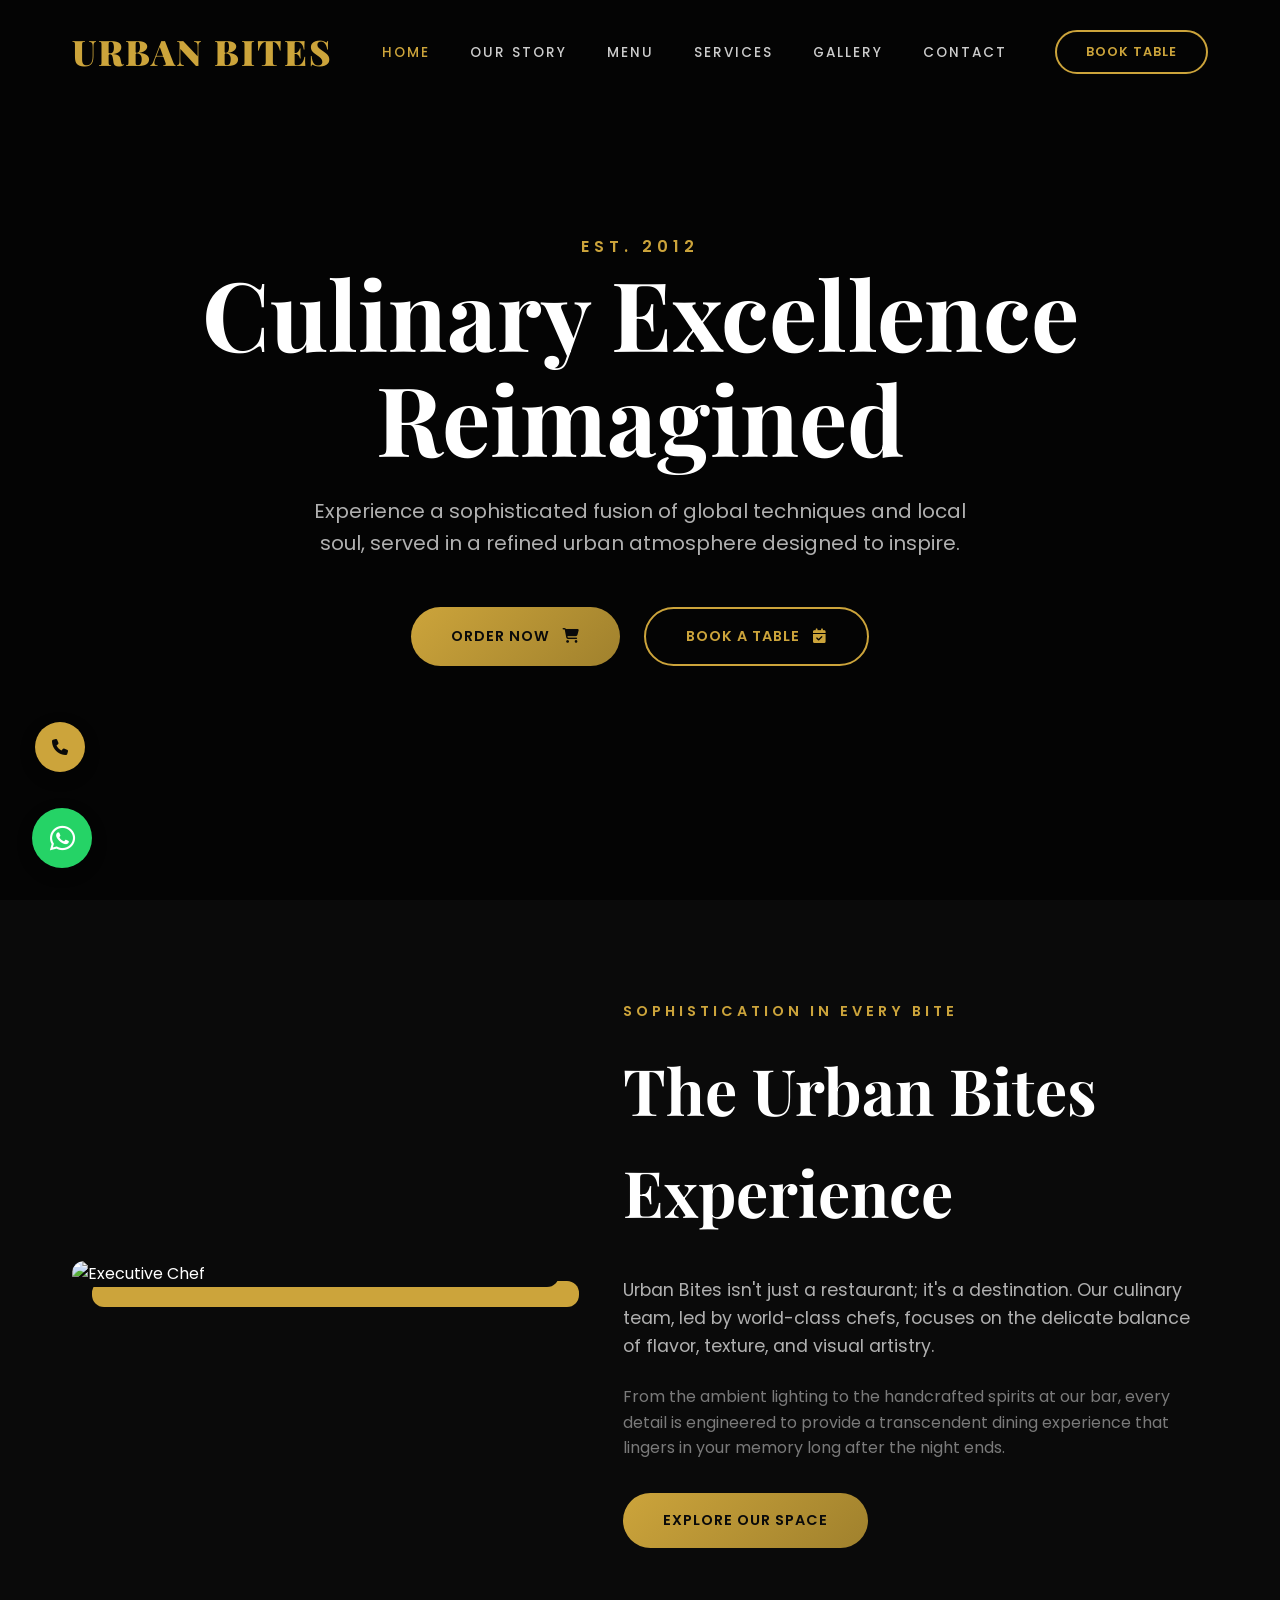
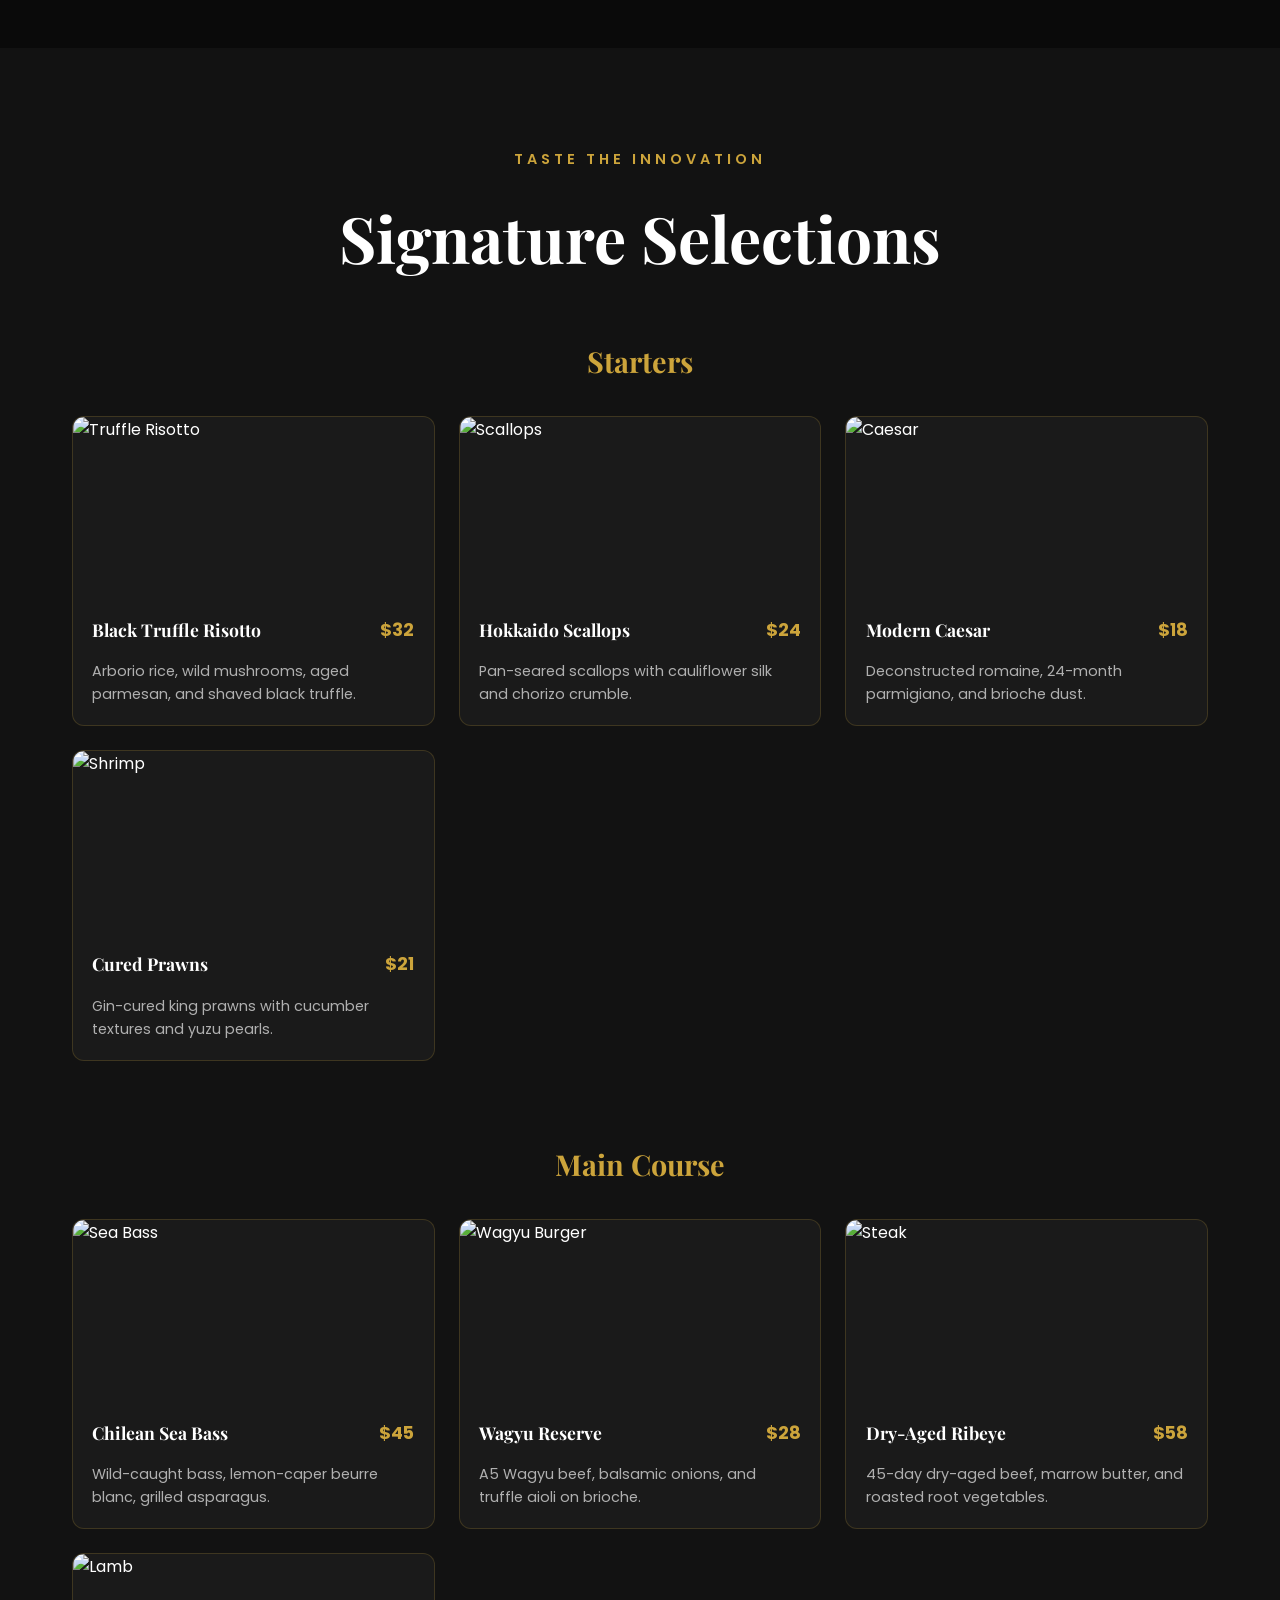
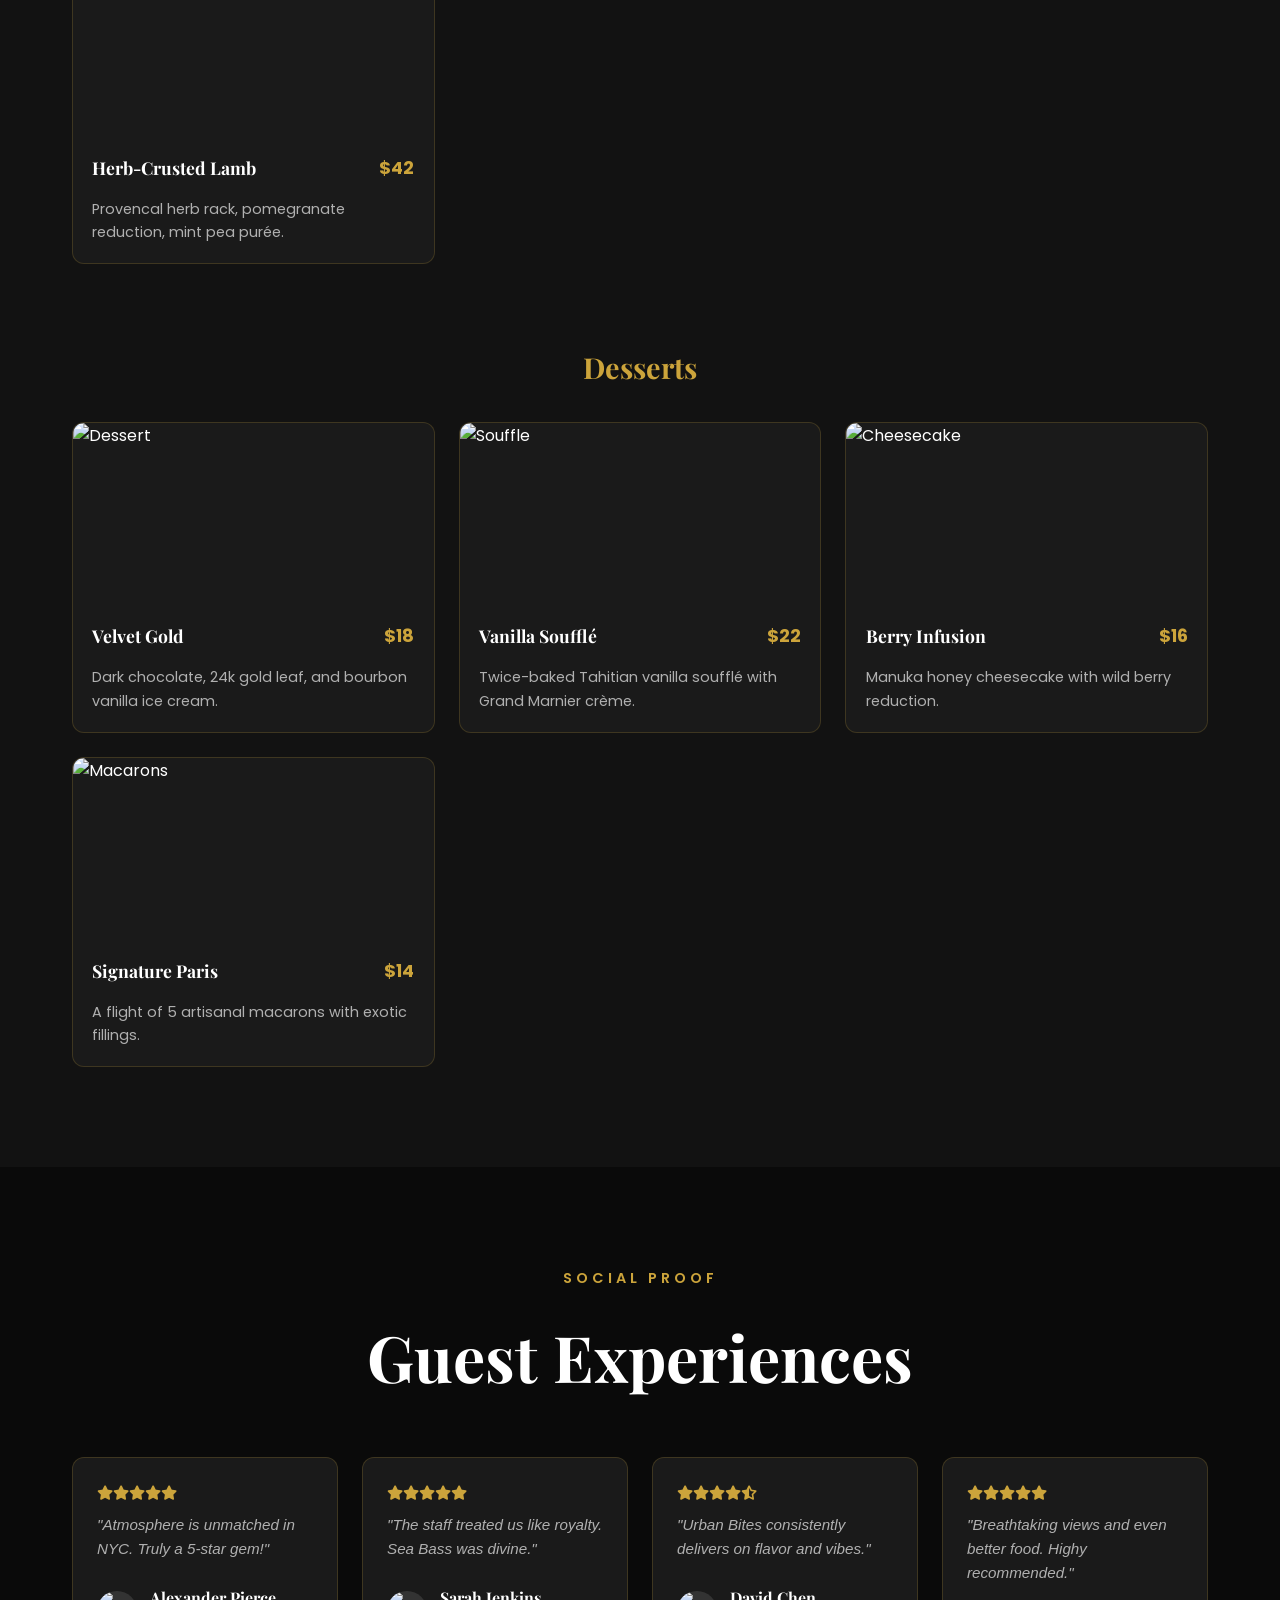
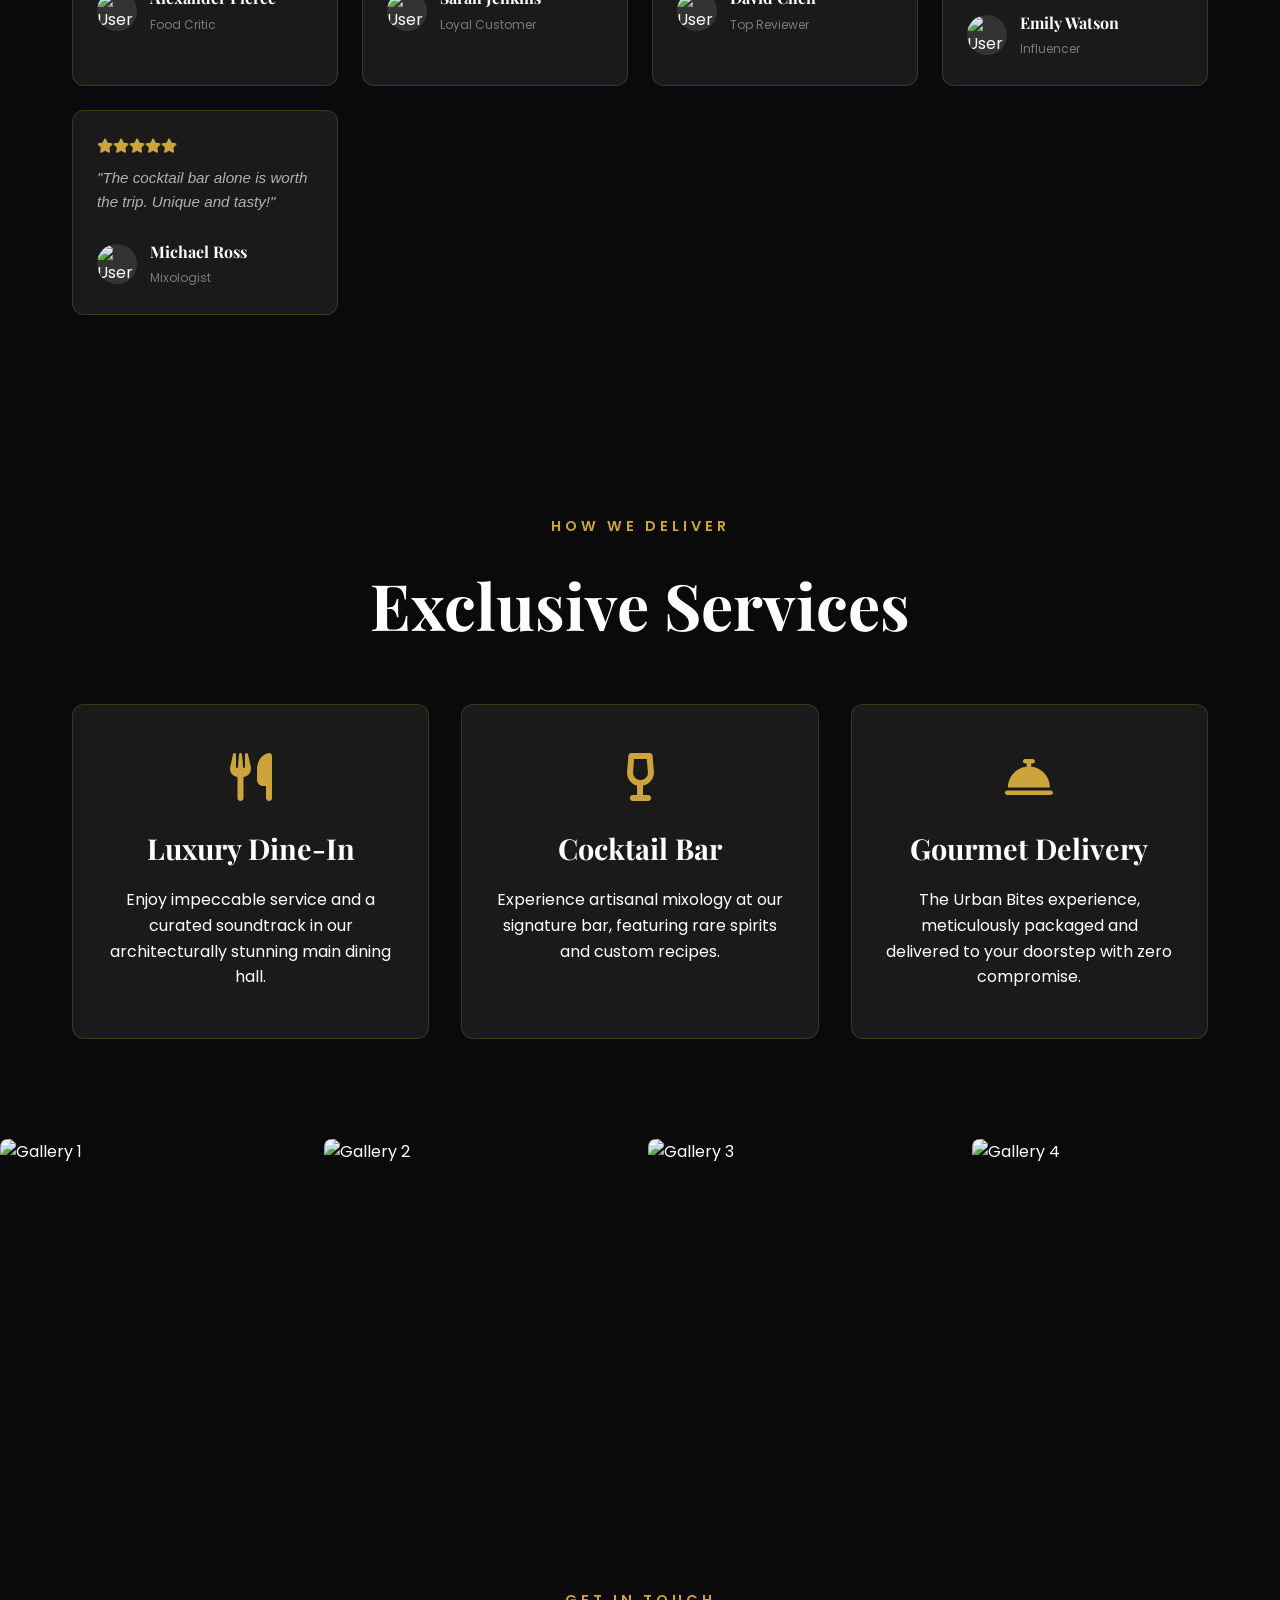
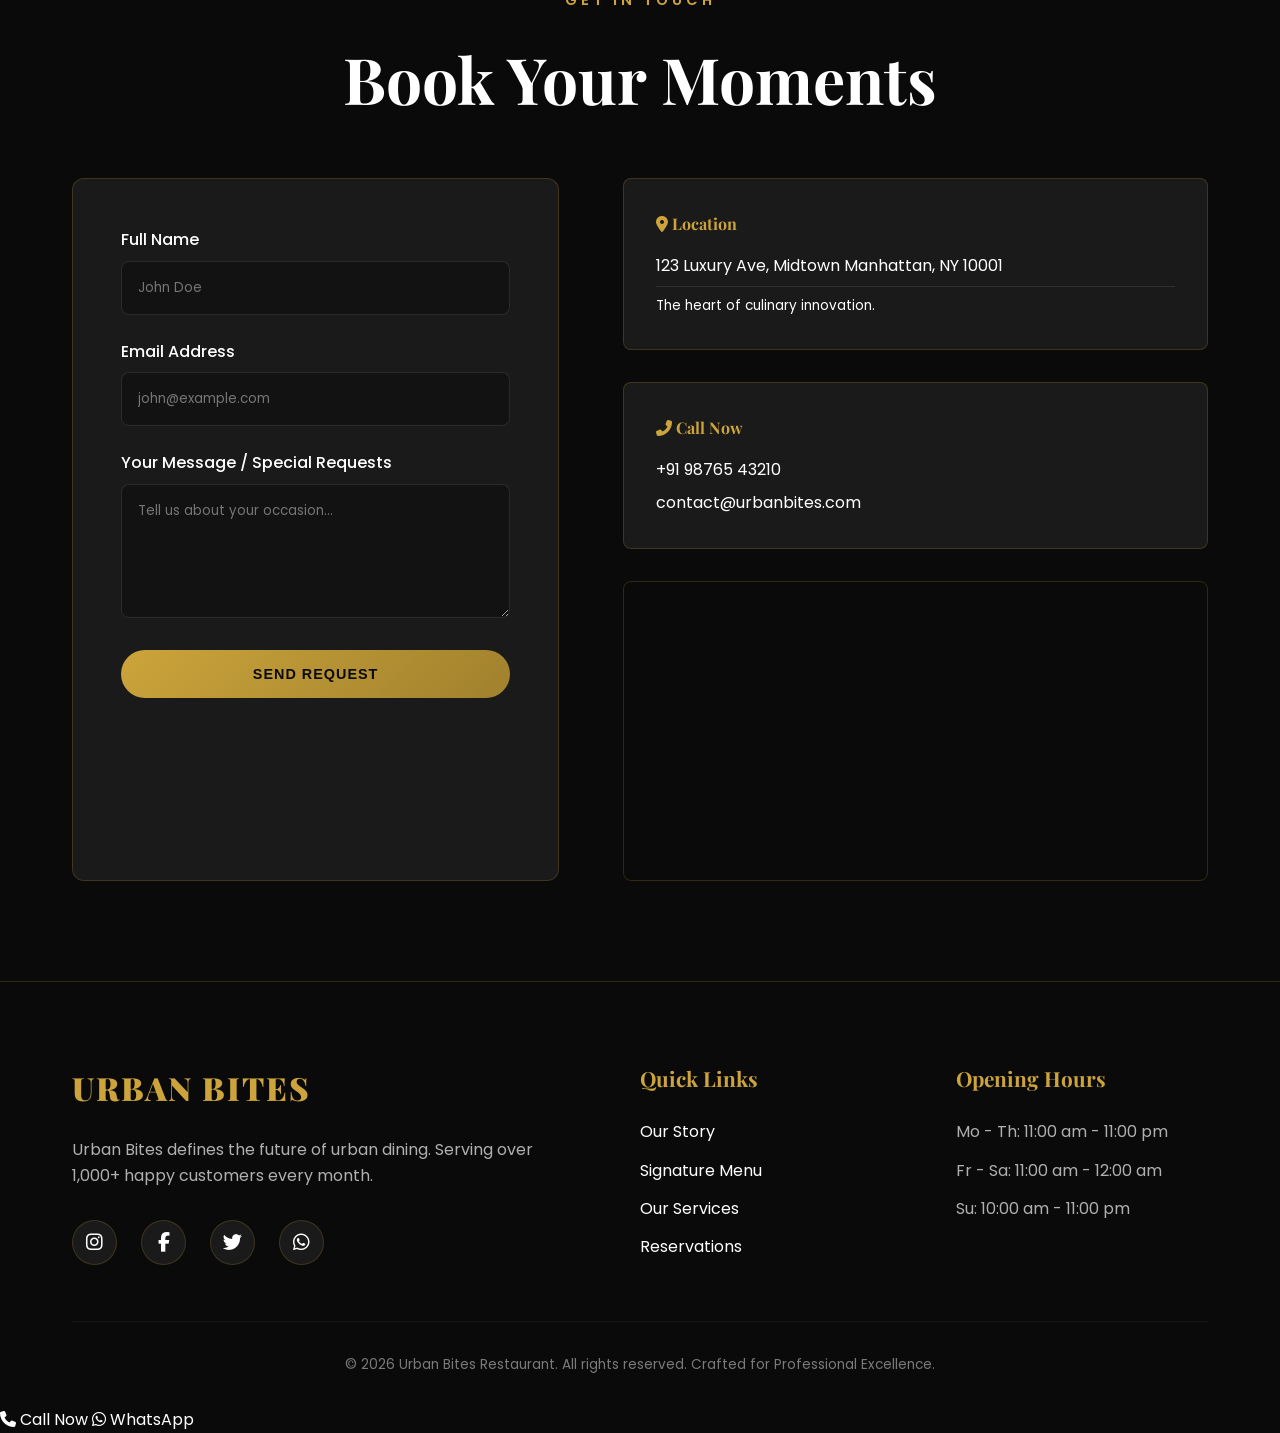
==== commit bb27a14d: "Premium Mobile Optimization: Sticky Bar, Hero Scaling, and Touch Targets" ====
--- a/index.html
+++ b/index.html
@@ -455,6 +455,16 @@
         <i class="fas fa-chevron-up"></i>
     </a>
 
+    <!-- Mobile Sticky Action Bar -->
+    <div class="mobile-action-bar">
+        <a href="tel:+1234567890" class="action-btn call">
+            <i class="fas fa-phone"></i> Call Now
+        </a>
+        <a href="https://wa.me/1234567890" class="action-btn whatsapp">
+            <i class="fab fa-whatsapp"></i> WhatsApp
+        </a>
+    </div>
+
     <script src="script.js"></script>
 </body>
 </html>
--- a/style.css
+++ b/style.css
@@ -587,6 +587,7 @@
 }
 
 /* Responsive */
+/* Responsive & Premium Mobile Optimization */
 @media (max-width: 991px) {
     .contact-container {
         grid-template-columns: 1fr;
@@ -600,14 +601,125 @@
     .nav-links {
         display: none;
     }
+    
+    /* Premium Mobile Refinements */
+    .hero-content h1 {
+        font-size: 3.5rem;
+        margin-bottom: 2rem;
+    }
+    
+    .hero-btns {
+        flex-direction: column;
+        width: 100%;
+        padding: 0 1.5rem;
+    }
+    
+    .btn {
+        width: 100% !important;
+        min-height: 55px;
+        display: flex;
+        justify-content: center;
+        align-items: center;
+        margin-bottom: 1rem;
+    }
+    
+    .section-header h2 {
+        font-size: 2.8rem;
+    }
+    
+    .menu-grid {
+        gap: 2rem;
+        padding: 0 1rem;
+    }
+    
+    .menu-card {
+        max-width: 100% !important;
+    }
+
+    .menu-thumb {
+        height: 220px; /* Larger images on mobile as requested */
+    }
+
+    .section {
+        padding: 6rem 0; /* More spacing between sections */
+    }
 }
 
 @media (max-width: 576px) {
+    :root {
+        --container-padding: 1.5rem;
+    }
+
     .footer-grid {
         grid-template-columns: 1fr;
     }
     
-    .hero-btns {
-        flex-direction: column;
-    }
-}
+    .hero-content {
+        padding: 0 1.5rem;
+    }
+
+    .hero-content h1 {
+        font-size: 3rem;
+    }
+
+    .logo {
+        font-size: 1.8rem;
+    }
+
+    /* Mobile Bottom Action Bar Styles */
+    .mobile-action-bar {
+        position: fixed;
+        bottom: 0;
+        left: 0;
+        width: 100%;
+        background: rgba(10, 10, 10, 0.95);
+        backdrop-filter: blur(10px);
+        display: flex;
+        padding: 1rem;
+        gap: 1rem;
+        z-index: 2000;
+        border-top: 1px solid rgba(204, 164, 59, 0.3);
+        box-shadow: 0 -5px 20px rgba(0,0,0,0.5);
+        transform: translateY(100%);
+        transition: transform 0.4s cubic-bezier(0.4, 0, 0.2, 1);
+    }
+
+    .mobile-action-bar.visible {
+        transform: translateY(0);
+    }
+
+    .action-btn {
+        flex: 1;
+        height: 50px;
+        border-radius: 8px;
+        display: flex;
+        align-items: center;
+        justify-content: center;
+        gap: 0.8rem;
+        font-weight: 700;
+        font-size: 0.9rem;
+        text-transform: uppercase;
+        letter-spacing: 1px;
+        text-decoration: none;
+    }
+
+    .action-btn.call {
+        background: var(--primary);
+        color: var(--bg-black);
+    }
+
+    .action-btn.whatsapp {
+        background: #25D366;
+        color: white;
+    }
+
+    /* Adjust main padding for bottom bar */
+    body {
+        padding-bottom: 80px;
+    }
+
+    /* Hide individual float buttons on very small screens to avoid clutter with bottom bar */
+    .float-whatsapp, .back-to-top {
+        display: none;
+    }
+}
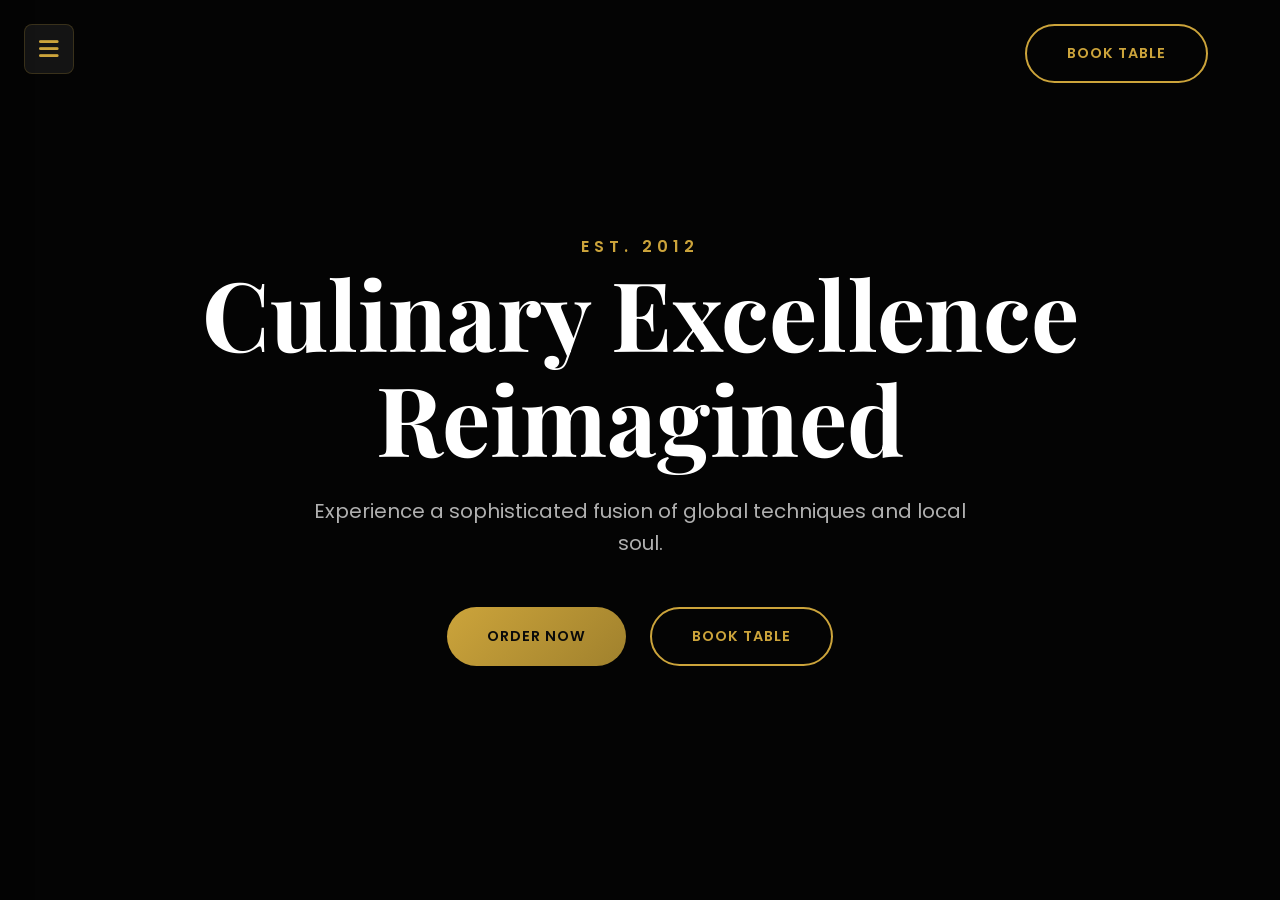
==== commit bae44046: "Major Refactor: Transition to Multi-Page Architecture with Sidebar Navigation" ====
--- a/index.html
+++ b/index.html
@@ -1,470 +1,55 @@
+<!-- MULTIPAGE_VERSION_FINAL -->
 <!DOCTYPE html>
 <html lang="en">
 <head>
     <meta charset="UTF-8">
     <meta name="viewport" content="width=device-width, initial-scale=1.0">
     <title>Urban Bites | Premium Gourmet Dining NY</title>
-    <meta name="description" content="Experience the pinnacle of urban gourmet dining at Urban Bites. Modern flavors, luxury atmosphere, and 5-star service in the heart of New York. Book your table now.">
-    <meta name="keywords" content="restaurant, fine dining, gourmet, NYC, Urban Bites, reservations, luxury dining">
-    <meta property="og:title" content="Urban Bites | Urban Gourmet Dining">
-    <meta property="og:description" content="Exquisite flavors and luxury vibes. Serving over 1,000+ happy customers every month.">
-    <meta property="og:image" content="https://images.unsplash.com/photo-1514362545857-3bc16c4c7d1b?auto=format&fit=crop&w=1200">
-    <link rel="stylesheet" href="style.css">
+    <link rel="stylesheet" href="css/main.css">
+    <link rel="stylesheet" href="css/sidebar.css">
     <link rel="stylesheet" href="https://cdnjs.cloudflare.com/ajax/libs/font-awesome/6.4.0/css/all.min.css">
 </head>
 <body>
+    <button class="sidebar-toggle" aria-label="Toggle Menu">
+        <i class="fas fa-bars"></i>
+    </button>
+    <div class="sidebar-overlay"></div>
+    <nav class="sidebar">
+        <div class="sidebar-logo">
+            <span class="logo">URBAN BITES</span>
+        </div>
+        <ul class="sidebar-menu">
+            <li class="sidebar-item"><a href="index.html" class="sidebar-link active"><i class="fas fa-home"></i> Home</a></li>
+            <li class="sidebar-item"><a href="pages/menu.html" class="sidebar-link"><i class="fas fa-utensils"></i> Menu</a></li>
+            <li class="sidebar-item"><a href="pages/services.html" class="sidebar-link"><i class="fas fa-concierge-bell"></i> Services</a></li>
+            <li class="sidebar-item"><a href="pages/contact.html" class="sidebar-link"><i class="fas fa-paper-plane"></i> Contact</a></li>
+            <li class="sidebar-item"><a href="pages/timings.html" class="sidebar-link"><i class="fas fa-clock"></i> Timings</a></li>
+        </ul>
+    </nav>
 
-    <!-- Preloader -->
-    <div class="preloader">
-        <div class="preloader-content">
-            <div class="preloader-logo">URBAN BITES</div>
-            <div class="preloader-bar"></div>
-        </div>
-    </div>
-
-    <!-- Header Navbar -->
     <header class="header">
-        <div class="container nav">
-            <a href="#" class="logo">URBAN BITES</a>
-            <ul class="nav-links">
-                <li><a href="#home" class="nav-link active">Home</a></li>
-                <li><a href="#about" class="nav-link">Our Story</a></li>
-                <li><a href="#menu" class="nav-link">Menu</a></li>
-                <li><a href="#services" class="nav-link">Services</a></li>
-                <li><a href="#gallery" class="nav-link">Gallery</a></li>
-                <li><a href="#contact" class="nav-link">Contact</a></li>
-            </ul>
-            <a href="#contact" class="btn btn-outline" style="padding: 0.6rem 1.8rem; font-size: 0.8rem;">Book Table</a>
+        <div class="container nav" style="justify-content: flex-end;">
+            <a href="pages/contact.html" class="btn btn-outline">Book Table</a>
         </div>
     </header>
 
     <main>
-        <!-- Hero Section -->
         <section id="home" class="hero">
             <div class="container">
                 <div class="hero-content reveal">
                     <span class="text-gold" style="letter-spacing: 5px; font-weight: 600; text-transform: uppercase;">Est. 2012</span>
                     <h1>Culinary Excellence <br> Reimagined</h1>
-                    <p>Experience a sophisticated fusion of global techniques and local soul, served in a refined urban atmosphere designed to inspire.</p>
+                    <p>Experience a sophisticated fusion of global techniques and local soul.</p>
                     <div class="hero-btns">
-                        <a href="#menu" class="btn btn-primary">Order Now <i class="fas fa-shopping-cart"></i></a>
-                        <a href="#contact" class="btn btn-outline">Book a Table <i class="fas fa-calendar-check"></i></a>
-                    </div>
-                </div>
-            </div>
-        </section>
-
-        <!-- About Section -->
-        <section id="about" class="section reveal">
-            <div class="container">
-                <div class="contact-container" style="align-items: center;">
-                    <div class="about-img-box" style="position: relative;">
-                        <img src="https://images.unsplash.com/photo-1550966842-2849a2202021?ixlib=rb-1.2.1&auto=format&fit=crop&w=1000&q=80" alt="Executive Chef" style="border-radius: var(--border-radius); box-shadow: 20px 20px 0 var(--primary);">
-                    </div>
-                    <div class="about-content">
-                        <div class="section-header" style="text-align: left; margin-bottom: 2rem;">
-                            <span>Sophistication in every bite</span>
-                            <h2>The Urban Bites Experience</h2>
-                        </div>
-                        <p style="margin-bottom: 1.5rem; font-size: 1.1rem; color: var(--text-gray);">Urban Bites isn't just a restaurant; it's a destination. Our culinary team, led by world-class chefs, focuses on the delicate balance of flavor, texture, and visual artistry.</p>
-                        <p style="margin-bottom: 2rem; color: var(--text-muted);">From the ambient lighting to the handcrafted spirits at our bar, every detail is engineered to provide a transcendent dining experience that lingers in your memory long after the night ends.</p>
-                        <a href="#gallery" class="btn btn-primary">Explore Our Space</a>
-                    </div>
-                </div>
-            </div>
-        </section>
-
-        <!-- Menu Section (Categorized) -->
-        <section id="menu" class="section" style="background-color: var(--bg-dark);">
-            <div class="container">
-                <div class="section-header">
-                    <span>Taste the Innovation</span>
-                    <h2>Signature Selections</h2>
-                </div>
-                
-                <!-- Starters -->
-                <h3 class="menu-category-title reveal" style="margin-bottom: 2rem; color: var(--primary); font-size: 1.8rem; text-align: center;">Starters</h3>
-                <div class="menu-grid" style="margin-bottom: 5rem; grid-template-columns: repeat(auto-fit, minmax(280px, 1fr));">
-                    <!-- Item 1 -->
-                    <article class="menu-card reveal">
-                        <div class="menu-thumb">
-                            <img src="https://images.unsplash.com/photo-1544025162-d76694265947?ixlib=rb-1.2.1&auto=format&fit=crop&w=800&q=80" alt="Truffle Risotto">
-                        </div>
-                        <div class="menu-info">
-                            <div class="menu-title-row">
-                                <h3>Black Truffle Risotto</h3>
-                                <span class="menu-price">$32</span>
-                            </div>
-                            <p class="menu-desc">Arborio rice, wild mushrooms, aged parmesan, and shaved black truffle.</p>
-                        </div>
-                    </article>
-                    <article class="menu-card reveal">
-                        <div class="menu-thumb">
-                            <img src="https://images.unsplash.com/photo-1541014741259-df549fa9ba6f?ixlib=rb-1.2.1&auto=format&fit=crop&w=800&q=80" alt="Scallops">
-                        </div>
-                        <div class="menu-info">
-                            <div class="menu-title-row">
-                                <h3>Hokkaido Scallops</h3>
-                                <span class="menu-price">$24</span>
-                            </div>
-                            <p class="menu-desc">Pan-seared scallops with cauliflower silk and chorizo crumble.</p>
-                        </div>
-                    </article>
-                    <article class="menu-card reveal">
-                        <div class="menu-thumb">
-                            <img src="https://images.unsplash.com/photo-1512621776951-a57141f2eefd?auto=format&fit=crop&w=800&q=80" alt="Caesar">
-                        </div>
-                        <div class="menu-info">
-                            <div class="menu-title-row">
-                                <h3>Modern Caesar</h3>
-                                <span class="menu-price">$18</span>
-                            </div>
-                            <p class="menu-desc">Deconstructed romaine, 24-month parmigiano, and brioche dust.</p>
-                        </div>
-                    </article>
-                    <article class="menu-card reveal">
-                        <div class="menu-thumb">
-                            <img src="https://images.unsplash.com/photo-1546793665-c74683c3f43d?auto=format&fit=crop&w=800&q=80" alt="Shrimp">
-                        </div>
-                        <div class="menu-info">
-                            <div class="menu-title-row">
-                                <h3>Cured Prawns</h3>
-                                <span class="menu-price">$21</span>
-                            </div>
-                            <p class="menu-desc">Gin-cured king prawns with cucumber textures and yuzu pearls.</p>
-                        </div>
-                    </article>
-                </div>
-
-                <!-- Main Course -->
-                <h3 class="menu-category-title reveal" style="margin-bottom: 2rem; color: var(--primary); font-size: 1.8rem; text-align: center;">Main Course</h3>
-                <div class="menu-grid" style="margin-bottom: 5rem; grid-template-columns: repeat(auto-fit, minmax(280px, 1fr));">
-                    <!-- Item 2 -->
-                    <article class="menu-card reveal">
-                        <div class="menu-thumb">
-                            <img src="https://images.unsplash.com/photo-1467003909585-2f8a72700288?ixlib=rb-1.2.1&auto=format&fit=crop&w=800&q=80" alt="Sea Bass">
-                        </div>
-                        <div class="menu-info">
-                            <div class="menu-title-row">
-                                <h3>Chilean Sea Bass</h3>
-                                <span class="menu-price">$45</span>
-                            </div>
-                            <p class="menu-desc">Wild-caught bass, lemon-caper beurre blanc, grilled asparagus.</p>
-                        </div>
-                    </article>
-                    <!-- Item 3 -->
-                    <article class="menu-card reveal">
-                        <div class="menu-thumb">
-                            <img src="https://images.unsplash.com/photo-1551782450-a2132b4ba21d?ixlib=rb-1.2.1&auto=format&fit=crop&w=800&q=80" alt="Wagyu Burger">
-                        </div>
-                        <div class="menu-info">
-                            <div class="menu-title-row">
-                                <h3>Wagyu Reserve</h3>
-                                <span class="menu-price">$28</span>
-                            </div>
-                            <p class="menu-desc">A5 Wagyu beef, balsamic onions, and truffle aioli on brioche.</p>
-                        </div>
-                    </article>
-                    <article class="menu-card reveal">
-                        <div class="menu-thumb">
-                            <img src="https://images.unsplash.com/photo-1544025162-d76694265947?auto=format&fit=crop&w=800&q=80" alt="Steak">
-                        </div>
-                        <div class="menu-info">
-                            <div class="menu-title-row">
-                                <h3>Dry-Aged Ribeye</h3>
-                                <span class="menu-price">$58</span>
-                            </div>
-                            <p class="menu-desc">45-day dry-aged beef, marrow butter, and roasted root vegetables.</p>
-                        </div>
-                    </article>
-                    <article class="menu-card reveal">
-                        <div class="menu-thumb">
-                            <img src="https://images.unsplash.com/photo-1559339352-11d035aa65de?auto=format&fit=crop&w=800&q=80" alt="Lamb">
-                        </div>
-                        <div class="menu-info">
-                            <div class="menu-title-row">
-                                <h3>Herb-Crusted Lamb</h3>
-                                <span class="menu-price">$42</span>
-                            </div>
-                            <p class="menu-desc">Provencal herb rack, pomegranate reduction, mint pea purée.</p>
-                        </div>
-                    </article>
-                </div>
-
-                <!-- Desserts -->
-                <h3 class="menu-category-title reveal" style="margin-bottom: 2rem; color: var(--primary); font-size: 1.8rem; text-align: center;">Desserts</h3>
-                <div class="menu-grid" style="grid-template-columns: repeat(auto-fit, minmax(280px, 1fr));">
-                    <!-- Item 6 -->
-                    <article class="menu-card reveal">
-                        <div class="menu-thumb">
-                            <img src="https://images.unsplash.com/photo-1551024506-0bccd828d307?ixlib=rb-1.2.1&auto=format&fit=crop&w=800&q=80" alt="Dessert">
-                        </div>
-                        <div class="menu-info">
-                            <div class="menu-title-row">
-                                <h3>Velvet Gold</h3>
-                                <span class="menu-price">$18</span>
-                            </div>
-                            <p class="menu-desc">Dark chocolate, 24k gold leaf, and bourbon vanilla ice cream.</p>
-                        </div>
-                    </article>
-                    <article class="menu-card reveal">
-                        <div class="menu-thumb">
-                            <img src="https://images.unsplash.com/photo-1563805042-7684c019e1cb?ixlib=rb-1.2.1&auto=format&fit=crop&w=800&q=80" alt="Souffle">
-                        </div>
-                        <div class="menu-info">
-                            <div class="menu-title-row">
-                                <h3>Vanilla Soufflé</h3>
-                                <span class="menu-price">$22</span>
-                            </div>
-                            <p class="menu-desc">Twice-baked Tahitian vanilla soufflé with Grand Marnier crème.</p>
-                        </div>
-                    </article>
-                    <article class="menu-card reveal">
-                        <div class="menu-thumb">
-                            <img src="https://images.unsplash.com/photo-1551024631-ff93e03d2dfa?auto=format&fit=crop&w=800&q=80" alt="Cheesecake">
-                        </div>
-                        <div class="menu-info">
-                            <div class="menu-title-row">
-                                <h3>Berry Infusion</h3>
-                                <span class="menu-price">$16</span>
-                            </div>
-                            <p class="menu-desc">Manuka honey cheesecake with wild berry reduction.</p>
-                        </div>
-                    </article>
-                    <article class="menu-card reveal">
-                        <div class="menu-thumb">
-                            <img src="https://images.unsplash.com/photo-1551024506-0bccd828d307?auto=format&fit=crop&w=800&q=80" alt="Macarons">
-                        </div>
-                        <div class="menu-info">
-                            <div class="menu-title-row">
-                                <h3>Signature Paris</h3>
-                                <span class="menu-price">$14</span>
-                            </div>
-                            <p class="menu-desc">A flight of 5 artisanal macarons with exotic fillings.</p>
-                        </div>
-                    </article>
-                </div>
-            </div>
-        </section>
-
-        <!-- Testimonials Section -->
-        <section class="section reveal" style="background-color: var(--bg-black);">
-            <div class="container">
-                <div class="section-header">
-                    <span>Social Proof</span>
-                    <h2>Guest Experiences</h2>
-                </div>
-                <div class="testimonials-grid" style="display: grid; grid-template-columns: repeat(auto-fit, minmax(250px, 1fr)); gap: 1.5rem;">
-                    <div class="testimonial-card" style="background: var(--bg-card); padding: 1.5rem; border-radius: 12px; border: var(--border-gold); position: relative;">
-                        <div class="stars" style="color: var(--primary); margin-bottom: 0.5rem; font-size: 0.9rem;">
-                            <i class="fas fa-star"></i><i class="fas fa-star"></i><i class="fas fa-star"></i><i class="fas fa-star"></i><i class="fas fa-star"></i>
-                        </div>
-                        <p style="font-style: italic; color: var(--text-gray); margin-bottom: 1.5rem; font-size: 0.95rem;">"Atmosphere is unmatched in NYC. Truly a 5-star gem!"</p>
-                        <div class="user-info" style="display: flex; align-items: center; gap: 0.8rem;">
-                            <div style="width: 40px; height: 40px; border-radius: 50%; background: #333; overflow: hidden;"><img src="https://i.pravatar.cc/100?u=1" alt="User"></div>
-                            <div>
-                                <h4 style="font-size: 1rem;">Alexander Pierce</h4>
-                                <span style="font-size: 0.75rem; color: var(--text-muted);">Food Critic</span>
-                            </div>
-                        </div>
-                    </div>
-                    <div class="testimonial-card" style="background: var(--bg-card); padding: 1.5rem; border-radius: 12px; border: var(--border-gold); position: relative;">
-                        <div class="stars" style="color: var(--primary); margin-bottom: 0.5rem; font-size: 0.9rem;">
-                            <i class="fas fa-star"></i><i class="fas fa-star"></i><i class="fas fa-star"></i><i class="fas fa-star"></i><i class="fas fa-star"></i>
-                        </div>
-                        <p style="font-style: italic; color: var(--text-gray); margin-bottom: 1.5rem; font-size: 0.95rem;">"The staff treated us like royalty. Sea Bass was divine."</p>
-                        <div class="user-info" style="display: flex; align-items: center; gap: 0.8rem;">
-                            <div style="width: 40px; height: 40px; border-radius: 50%; background: #333; overflow: hidden;"><img src="https://i.pravatar.cc/100?u=2" alt="User"></div>
-                            <div>
-                                <h4 style="font-size: 1rem;">Sarah Jenkins</h4>
-                                <span style="font-size: 0.75rem; color: var(--text-muted);">Loyal Customer</span>
-                            </div>
-                        </div>
-                    </div>
-                    <div class="testimonial-card" style="background: var(--bg-card); padding: 1.5rem; border-radius: 12px; border: var(--border-gold); position: relative;">
-                        <div class="stars" style="color: var(--primary); margin-bottom: 0.5rem; font-size: 0.9rem;">
-                            <i class="fas fa-star"></i><i class="fas fa-star"></i><i class="fas fa-star"></i><i class="fas fa-star"></i><i class="fas fa-star-half-alt"></i>
-                        </div>
-                        <p style="font-style: italic; color: var(--text-gray); margin-bottom: 1.5rem; font-size: 0.95rem;">"Urban Bites consistently delivers on flavor and vibes."</p>
-                        <div class="user-info" style="display: flex; align-items: center; gap: 0.8rem;">
-                            <div style="width: 40px; height: 40px; border-radius: 50%; background: #333; overflow: hidden;"><img src="https://i.pravatar.cc/100?u=3" alt="User"></div>
-                            <div>
-                                <h4 style="font-size: 1rem;">David Chen</h4>
-                                <span style="font-size: 0.75rem; color: var(--text-muted);">Top Reviewer</span>
-                            </div>
-                        </div>
-                    </div>
-                    <div class="testimonial-card" style="background: var(--bg-card); padding: 1.5rem; border-radius: 12px; border: var(--border-gold); position: relative;">
-                        <div class="stars" style="color: var(--primary); margin-bottom: 0.5rem; font-size: 0.9rem;">
-                            <i class="fas fa-star"></i><i class="fas fa-star"></i><i class="fas fa-star"></i><i class="fas fa-star"></i><i class="fas fa-star"></i>
-                        </div>
-                        <p style="font-style: italic; color: var(--text-gray); margin-bottom: 1.5rem; font-size: 0.95rem;">"Breathtaking views and even better food. Highy recommended."</p>
-                        <div class="user-info" style="display: flex; align-items: center; gap: 0.8rem;">
-                            <div style="width: 40px; height: 40px; border-radius: 50%; background: #333; overflow: hidden;"><img src="https://i.pravatar.cc/100?u=4" alt="User"></div>
-                            <div>
-                                <h4 style="font-size: 1rem;">Emily Watson</h4>
-                                <span style="font-size: 0.75rem; color: var(--text-muted);">Influencer</span>
-                            </div>
-                        </div>
-                    </div>
-                    <div class="testimonial-card" style="background: var(--bg-card); padding: 1.5rem; border-radius: 12px; border: var(--border-gold); position: relative;">
-                        <div class="stars" style="color: var(--primary); margin-bottom: 0.5rem; font-size: 0.9rem;">
-                            <i class="fas fa-star"></i><i class="fas fa-star"></i><i class="fas fa-star"></i><i class="fas fa-star"></i><i class="fas fa-star"></i>
-                        </div>
-                        <p style="font-style: italic; color: var(--text-gray); margin-bottom: 1.5rem; font-size: 0.95rem;">"The cocktail bar alone is worth the trip. Unique and tasty!"</p>
-                        <div class="user-info" style="display: flex; align-items: center; gap: 0.8rem;">
-                            <div style="width: 40px; height: 40px; border-radius: 50%; background: #333; overflow: hidden;"><img src="https://i.pravatar.cc/100?u=5" alt="User"></div>
-                            <div>
-                                <h4 style="font-size: 1rem;">Michael Ross</h4>
-                                <span style="font-size: 0.75rem; color: var(--text-muted);">Mixologist</span>
-                            </div>
-                        </div>
-                    </div>
-                </div>
-            </div>
-        </section>
-
-        <!-- Services Section -->
-        <section id="services" class="section reveal">
-            <div class="container">
-                <div class="section-header">
-                    <span>How We Deliver</span>
-                    <h2>Exclusive Services</h2>
-                </div>
-                <div class="services-grid">
-                    <div class="service-card reveal">
-                        <i class="fas fa-utensils"></i>
-                        <h3>Luxury Dine-In</h3>
-                        <p>Enjoy impeccable service and a curated soundtrack in our architecturally stunning main dining hall.</p>
-                    </div>
-                    <div class="service-card reveal">
-                        <i class="fas fa-wine-glass-alt"></i>
-                        <h3>Cocktail Bar</h3>
-                        <p>Experience artisanal mixology at our signature bar, featuring rare spirits and custom recipes.</p>
-                    </div>
-                    <div class="service-card reveal">
-                        <i class="fas fa-concierge-bell"></i>
-                        <h3>Gourmet Delivery</h3>
-                        <p>The Urban Bites experience, meticulously packaged and delivered to your doorstep with zero compromise.</p>
-                    </div>
-                </div>
-            </div>
-        </section>
-
-        <!-- Gallery Section -->
-        <section id="gallery" class="reveal">
-            <div class="gallery-grid">
-                <div class="gallery-item"><img src="https://images.unsplash.com/photo-1514362545857-3bc16c4c7d1b?ixlib=rb-1.2.1&auto=format&fit=crop&w=800&q=80" alt="Gallery 1"></div>
-                <div class="gallery-item"><img src="https://images.unsplash.com/photo-1414235077428-338989a2e8c0?ixlib=rb-1.2.1&auto=format&fit=crop&w=800&q=80" alt="Gallery 2"></div>
-                <div class="gallery-item"><img src="https://images.unsplash.com/photo-1559339352-11d035aa65de?ixlib=rb-1.2.1&auto=format&fit=crop&w=800&q=80" alt="Gallery 3"></div>
-                <div class="gallery-item"><img src="https://images.unsplash.com/photo-1473093226795-af9932fe5856?ixlib=rb-1.2.1&auto=format&fit=crop&w=800&q=80" alt="Gallery 4"></div>
-            </div>
-        </section>
-
-        <!-- Contact Section -->
-        <section id="contact" class="section reveal">
-            <div class="container">
-                <div class="section-header">
-                    <span>Get in Touch</span>
-                    <h2>Book Your Moments</h2>
-                </div>
-                <div class="contact-container">
-                    <div class="contact-form">
-                        <form id="reservation-form">
-                            <div class="form-group">
-                                <label for="name">Full Name</label>
-                                <input type="text" id="name" placeholder="John Doe" required>
-                            </div>
-                            <div class="form-group">
-                                <label for="email">Email Address</label>
-                                <input type="email" id="email" placeholder="john@example.com" required>
-                            </div>
-                            <div class="form-group">
-                                <label for="message">Your Message / Special Requests</label>
-                                <textarea id="message" rows="5" placeholder="Tell us about your occasion..."></textarea>
-                            </div>
-                            <button type="submit" class="btn btn-primary w-100" style="width: 100%;">Send Request</button>
-                        </form>
-                    </div>
-                    <div class="contact-info-list" style="display: flex; flex-direction: column; gap: 2rem;">
-                        <div class="info-item-box" style="background: var(--bg-card); padding: 2rem; border-radius: 8px; border: var(--border-gold);">
-                            <h4 style="color: var(--primary); margin-bottom: 1rem;"><i class="fas fa-map-marker-alt"></i> Location</h4>
-                            <p>123 Luxury Ave, Midtown Manhattan, NY 10001</p>
-                            <p style="margin-top: 0.5rem; font-size: 0.85rem; border-top: 1px solid rgba(255,255,255,0.1); padding-top: 0.5rem;">The heart of culinary innovation.</p>
-                        </div>
-                        <div class="info-item-box" style="background: var(--bg-card); padding: 2rem; border-radius: 8px; border: var(--border-gold);">
-                            <h4 style="color: var(--primary); margin-bottom: 1rem;"><i class="fas fa-phone-alt"></i> Call Now</h4>
-                            <p><a href="tel:+919876543210" class="text-white">+91 98765 43210</a></p>
-                            <p style="margin-top: 0.5rem;"><a href="mailto:contact@urbanbites.com" class="text-white">contact@urbanbites.com</a></p>
-                        </div>
-                        <div class="map-box" style="border-radius: 8px; overflow: hidden; height: 300px; border: var(--border-gold);">
-                            <iframe src="https://www.google.com/maps/embed?pb=!1m18!1m12!1m3!1d193595.15830869428!2d-74.119763973046!3d40.69766374874431!2m3!1f0!2f0!3f0!3m2!1i1024!2i768!4f13.1!3m3!1m2!1s0x89c24fa5d33f083b%3A0xc80b8f06e177fe62!2sNew%20York%2C%20NY%2C%20USA!5e0!3m2!1sen!2sin!4v1682165000000!5m2!1sen!2sin" width="100%" height="100%" style="border:0; filter: grayscale(1) invert(0.9);" allowfullscreen="" loading="lazy"></iframe>
-                        </div>
+                        <a href="pages/menu.html" class="btn btn-primary">Order Now</a>
+                        <a href="pages/contact.html" class="btn btn-outline">Book Table</a>
                     </div>
                 </div>
             </div>
         </section>
     </main>
 
-    <!-- Footer -->
-    <footer class="footer">
-        <div class="container">
-            <div class="footer-grid">
-                <div class="footer-brand">
-                    <a href="#" class="logo footer-logo">URBAN BITES</a>
-                    <p class="footer-desc">Urban Bites defines the future of urban dining. Serving over 1,000+ happy customers every month.</p>
-                    <div class="social-links">
-                        <a href="#"><i class="fab fa-instagram"></i></a>
-                        <a href="#"><i class="fab fa-facebook-f"></i></a>
-                        <a href="#"><i class="fab fa-twitter"></i></a>
-                        <a href="#"><i class="fab fa-whatsapp"></i></a>
-                    </div>
-                </div>
-                <div class="footer-nav">
-                    <h4>Quick Links</h4>
-                    <ul class="footer-links">
-                        <li><a href="#about">Our Story</a></li>
-                        <li><a href="#menu">Signature Menu</a></li>
-                        <li><a href="#services">Our Services</a></li>
-                        <li><a href="#contact">Reservations</a></li>
-                    </ul>
-                </div>
-                <div class="footer-hours">
-                    <h4>Opening Hours</h4>
-                    <ul class="footer-links" style="color: var(--text-gray);">
-                        <li>Mo - Th: 11:00 am - 11:00 pm</li>
-                        <li>Fr - Sa: 11:00 am - 12:00 am</li>
-                        <li>Su: 10:00 am - 11:00 pm</li>
-                    </ul>
-                </div>
-            </div>
-            <div class="text-center" style="border-top: 1px solid rgba(255,255,255,0.05); padding-top: 2rem; font-size: 0.85rem; color: var(--text-muted);">
-                <p>&copy; 2026 Urban Bites Restaurant. All rights reserved. Crafted for Professional Excellence.</p>
-            </div>
-        </div>
-    </footer>
-
-    <!-- Floating Utility Buttons -->
-    <a href="https://wa.me/919876543210" class="float-whatsapp" target="_blank" style="bottom: 2rem; left: 2rem;">
-        <i class="fab fa-whatsapp"></i>
-    </a>
-    <a href="tel:+919876543210" class="float-btn-call" style="position: fixed; bottom: 8rem; left: 2.2rem; background: var(--primary); color: var(--bg-black); width: 50px; height: 50px; border-radius: 50%; display: flex; align-items: center; justify-content: center; z-index: 1000; box-shadow: 0 5px 15px rgba(0,0,0,0.3); transition: var(--transition-smooth);">
-        <i class="fas fa-phone"></i>
-    </a>
-    <a href="#" class="back-to-top">
-        <i class="fas fa-chevron-up"></i>
-    </a>
-
-    <!-- Mobile Sticky Action Bar -->
-    <div class="mobile-action-bar">
-        <a href="tel:+1234567890" class="action-btn call">
-            <i class="fas fa-phone"></i> Call Now
-        </a>
-        <a href="https://wa.me/1234567890" class="action-btn whatsapp">
-            <i class="fab fa-whatsapp"></i> WhatsApp
-        </a>
-    </div>
-
-    <script src="script.js"></script>
+    <script src="js/main.js"></script>
+    <script src="js/sidebar.js"></script>
 </body>
 </html>
--- a/css/main.css
+++ b/css/main.css
@@ -0,0 +1,725 @@
+@import url('https://fonts.googleapis.com/css2?family=Playfair+Display:ital,wght@0,400..900;1,400..900&family=Poppins:wght@300;400;500;600;700&display=swap');
+
+:root {
+    /* Color Palette */
+    --primary: #cca43b; /* Luxury Gold */
+    --primary-light: #eadd9b;
+    --primary-dark: #a0812d;
+    --accent: #ff4d4d; /* Subtle Red */
+    
+    --bg-black: #0a0a0a;
+    --bg-dark: #121212;
+    --bg-card: #1a1a1a;
+    --bg-glass: rgba(26, 26, 26, 0.8);
+    
+    --text-white: #ffffff;
+    --text-gray: #b0b0b0;
+    --text-muted: #7a7a7a;
+    
+    /* Spacing & Borders */
+    --container-max: 1200px;
+    --section-space: 100px;
+    --border-radius: 12px;
+    --border-gold: 1px solid rgba(204, 164, 59, 0.2);
+    
+    /* Shadows & Effects */
+    --shadow-soft: 0 10px 30px rgba(0, 0, 0, 0.5);
+    --shadow-gold: 0 5px 20px rgba(204, 164, 59, 0.15);
+    --transition-smooth: all 0.4s cubic-bezier(0.16, 1, 0.3, 1);
+}
+
+/* Preloader */
+.preloader {
+    position: fixed;
+    top: 0;
+    left: 0;
+    width: 100%;
+    height: 100%;
+    background-color: var(--bg-black);
+    display: flex;
+    justify-content: center;
+    align-items: center;
+    z-index: 9999;
+    transition: opacity 0.8s ease;
+}
+
+.preloader.fade-out {
+    opacity: 0;
+    pointer-events: none;
+}
+
+.preloader-content {
+    text-align: center;
+}
+
+.preloader-logo {
+    font-family: 'Playfair Display', serif;
+    font-size: 2.5rem;
+    color: var(--primary);
+    font-weight: 900;
+    letter-spacing: 5px;
+    margin-bottom: 1.5rem;
+    animation: pulse 2s infinite;
+}
+
+.preloader-bar {
+    width: 100px;
+    height: 2px;
+    background: rgba(204, 164, 59, 0.2);
+    margin: 0 auto;
+    position: relative;
+    overflow: hidden;
+}
+
+.preloader-bar::after {
+    content: '';
+    position: absolute;
+    left: -100%;
+    width: 100%;
+    height: 100%;
+    background-color: var(--primary);
+    animation: loading 1.5s infinite linear;
+}
+
+@keyframes loading {
+    to { left: 100%; }
+}
+
+@keyframes pulse {
+    0%, 100% { transform: scale(1); opacity: 0.8; }
+    50% { transform: scale(1.05); opacity: 1; }
+}
+
+/* Base Reset */
+*, *::before, *::after {
+    box-sizing: border-box;
+    margin: 0;
+    padding: 0;
+}
+
+html {
+    scroll-behavior: smooth;
+}
+
+body {
+    font-family: 'Poppins', sans-serif;
+    background-color: var(--bg-black);
+    color: var(--text-white);
+    line-height: 1.6;
+    overflow-x: hidden;
+}
+
+h1, h2, h3, h4, .logo {
+    font-family: 'Playfair Display', serif;
+}
+
+a {
+    text-decoration: none;
+    color: inherit;
+    transition: var(--transition-smooth);
+}
+
+ul {
+    list-style: none;
+}
+
+img {
+    max-width: 100%;
+    display: block;
+}
+
+/* Utility Classes */
+.container {
+    max-width: var(--container-max);
+    margin: 0 auto;
+    padding: 0 2rem;
+}
+
+.section {
+    padding: var(--section-space) 0;
+}
+
+.text-gold { color: var(--primary); }
+.text-center { text-align: center; }
+
+/* Buttons */
+.btn {
+    display: inline-flex;
+    align-items: center;
+    justify-content: center;
+    padding: 1rem 2.5rem;
+    font-weight: 600;
+    letter-spacing: 1px;
+    text-transform: uppercase;
+    font-size: 0.9rem;
+    border-radius: 50px;
+    border: none;
+    cursor: pointer;
+    transition: var(--transition-smooth);
+    gap: 0.8rem;
+}
+
+.btn-primary {
+    background: linear-gradient(135deg, var(--primary), var(--primary-dark));
+    color: var(--bg-black);
+}
+
+.btn-primary:hover {
+    transform: translateY(-3px);
+    box-shadow: var(--shadow-gold);
+    filter: brightness(1.1);
+}
+
+.btn-outline {
+    background: transparent;
+    border: 2px solid var(--primary);
+    color: var(--primary);
+}
+
+.btn-outline:hover {
+    background: var(--primary);
+    color: var(--bg-black);
+    transform: translateY(-3px);
+}
+
+/* Floating Elements */
+.float-whatsapp {
+    position: fixed;
+    bottom: 2rem;
+    left: 2rem;
+    width: 60px;
+    height: 60px;
+    background-color: #25D366;
+    color: white;
+    border-radius: 50%;
+    display: flex;
+    align-items: center;
+    justify-content: center;
+    font-size: 1.8rem;
+    box-shadow: 0 5px 15px rgba(0,0,0,0.3);
+    z-index: 1000;
+    transition: var(--transition-smooth);
+}
+
+.float-whatsapp:hover {
+    transform: scale(1.1) rotate(10deg);
+}
+
+.back-to-top {
+    position: fixed;
+    bottom: 2rem;
+    right: 2rem;
+    width: 50px;
+    height: 50px;
+    background-color: var(--primary);
+    color: var(--bg-black);
+    border-radius: 50%;
+    display: flex;
+    align-items: center;
+    justify-content: center;
+    z-index: 1000;
+    opacity: 0;
+    visibility: hidden;
+    transition: var(--transition-smooth);
+}
+
+.back-to-top.active {
+    opacity: 1;
+    visibility: visible;
+}
+
+/* Header & Nav */
+.header {
+    position: fixed;
+    top: 0;
+    width: 100%;
+    z-index: 1000;
+    padding: 1.5rem 0;
+    transition: var(--transition-smooth);
+}
+
+.header.sticky {
+    background: var(--bg-glass);
+    backdrop-filter: blur(15px);
+    padding: 0.8rem 0;
+    border-bottom: var(--border-gold);
+}
+
+.nav {
+    display: flex;
+    justify-content: space-between;
+    align-items: center;
+}
+
+.logo {
+    font-size: 2.2rem;
+    font-weight: 900;
+    letter-spacing: 2px;
+    color: var(--primary);
+}
+
+.nav-links {
+    display: flex;
+    gap: 2.5rem;
+}
+
+.nav-link {
+    font-size: 0.85rem;
+    font-weight: 500;
+    text-transform: uppercase;
+    letter-spacing: 2px;
+    opacity: 0.8;
+}
+
+.nav-link.active {
+    color: var(--primary);
+    opacity: 1;
+}
+
+.nav-link:hover {
+    color: var(--primary);
+    opacity: 1;
+}
+
+/* Hero Section */
+.hero {
+    height: 100vh;
+    background: linear-gradient(rgba(0,0,0,0.6), rgba(0,0,0,0.6)), url('https://images.unsplash.com/photo-1514362545857-3bc16c4c7d1b?ixlib=rb-1.2.1&auto=format&fit=crop&w=1920&q=80') center/cover no-repeat;
+    display: flex;
+    align-items: center;
+    justify-content: center;
+    text-align: center;
+}
+
+.hero-content h1 {
+    font-size: clamp(3rem, 10vw, 6rem);
+    line-height: 1.1;
+    margin-bottom: 1.5rem;
+}
+
+.hero-content p {
+    font-size: 1.25rem;
+    color: var(--text-gray);
+    max-width: 700px;
+    margin: 0 auto 3rem;
+}
+
+.hero-btns {
+    display: flex;
+    gap: 1.5rem;
+    justify-content: center;
+}
+
+/* Section Titles */
+.section-header {
+    text-align: center;
+    margin-bottom: 3rem;
+}
+
+.section-header span {
+    color: var(--primary);
+    text-transform: uppercase;
+    letter-spacing: 4px;
+    font-weight: 600;
+    font-size: 0.9rem;
+    display: block;
+    margin-bottom: 1rem;
+}
+
+.section-header h2 {
+    font-size: clamp(2.5rem, 5vw, 4rem);
+}
+
+/* Menu Grid */
+.menu-grid {
+    display: grid;
+    grid-template-columns: repeat(auto-fit, minmax(280px, 1fr));
+    gap: 1.5rem;
+}
+
+.menu-card {
+    background: var(--bg-card);
+    border-radius: var(--border-radius);
+    overflow: hidden;
+    border: var(--border-gold);
+    transition: var(--transition-smooth);
+}
+
+.menu-card:hover {
+    transform: translateY(-10px);
+    box-shadow: var(--shadow-soft);
+    border-color: var(--primary);
+}
+
+.menu-thumb {
+    height: 180px;
+    overflow: hidden;
+}
+
+.menu-thumb img {
+    width: 100%;
+    height: 100%;
+    object-fit: cover;
+    transition: var(--transition-smooth);
+}
+
+.menu-card:hover .menu-thumb img {
+    transform: scale(1.1);
+}
+
+.menu-info {
+    padding: 1.2rem;
+}
+
+.menu-title-row {
+    display: flex;
+    justify-content: space-between;
+    align-items: center;
+    margin-bottom: 1rem;
+}
+
+.menu-title-row h3 {
+    font-size: 1.1rem;
+}
+
+.menu-price {
+    color: var(--primary);
+    font-weight: 700;
+    font-size: 1.1rem;
+}
+
+.menu-desc {
+    color: var(--text-gray);
+    font-size: 0.9rem;
+}
+
+/* Service Cards */
+.services-grid {
+    display: grid;
+    grid-template-columns: repeat(auto-fit, minmax(300px, 1fr));
+    gap: 2rem;
+}
+
+.service-card {
+    background: var(--bg-card);
+    padding: 3rem 2rem;
+    text-align: center;
+    border-radius: var(--border-radius);
+    border: var(--border-gold);
+    transition: var(--transition-smooth);
+}
+
+.service-card:hover {
+    border-color: var(--primary);
+    transform: translateY(-10px);
+    box-shadow: var(--shadow-gold);
+}
+
+.service-card i {
+    font-size: 3rem;
+    color: var(--primary);
+    margin-bottom: 1.5rem;
+}
+
+.service-card h3 {
+    font-size: 1.80rem;
+    margin-bottom: 1rem;
+}
+
+/* Gallery */
+.gallery-grid {
+    display: grid;
+    grid-template-columns: repeat(auto-fit, minmax(280px, 1fr));
+    gap: 1rem;
+}
+
+.gallery-item {
+    height: 350px;
+    overflow: hidden;
+    position: relative;
+    border-radius: 8px;
+}
+
+.gallery-item img {
+    width: 100%;
+    height: 100%;
+    object-fit: cover;
+    transition: var(--transition-smooth);
+}
+
+.gallery-item:hover img {
+    transform: scale(1.15);
+}
+
+/* Testimonials */
+.testimonials-grid {
+    display: grid;
+    grid-template-columns: repeat(auto-fit, minmax(280px, 1fr));
+    gap: 1.5rem;
+}
+
+.testimonial-card {
+    background: var(--bg-card);
+    padding: 1.5rem;
+    border-radius: 12px;
+    border: var(--border-gold);
+    transition: var(--transition-smooth);
+}
+
+.testimonial-card:hover {
+    transform: translateY(-5px);
+    border-color: var(--primary);
+}
+
+/* Contact Form */
+.contact-container {
+    display: grid;
+    grid-template-columns: 1fr 1.2fr;
+    gap: 4rem;
+}
+
+.contact-form {
+    background: var(--bg-card);
+    padding: 3rem;
+    border-radius: var(--border-radius);
+    border: var(--border-gold);
+}
+
+.form-group {
+    margin-bottom: 1.5rem;
+}
+
+.form-group label {
+    display: block;
+    margin-bottom: 0.5rem;
+    font-weight: 500;
+}
+
+.form-group input, .form-group textarea {
+    width: 100%;
+    padding: 1rem;
+    background: var(--bg-dark);
+    border: 1px solid rgba(255,255,255,0.1);
+    border-radius: 8px;
+    color: white;
+    font-family: inherit;
+    transition: var(--transition-smooth);
+}
+
+.form-group input:focus, .form-group textarea:focus {
+    outline: none;
+    border-color: var(--primary);
+    box-shadow: 0 0 10px rgba(204, 164, 59, 0.2);
+}
+
+/* Footer */
+.footer {
+    background: var(--bg-black);
+    padding: 5rem 0 2rem;
+    border-top: var(--border-gold);
+}
+
+.footer-grid {
+    display: grid;
+    grid-template-columns: 2fr 1fr 1fr;
+    gap: 4rem;
+    margin-bottom: 3rem;
+}
+
+.footer-logo {
+    font-size: 2rem;
+    margin-bottom: 1.5rem;
+    display: block;
+}
+
+.footer-desc {
+    color: var(--text-gray);
+    margin-bottom: 2rem;
+}
+
+.social-links {
+    display: flex;
+    gap: 1.5rem;
+}
+
+.social-links a {
+    width: 45px;
+    height: 45px;
+    background: var(--bg-card);
+    border-radius: 50%;
+    display: flex;
+    align-items: center;
+    justify-content: center;
+    font-size: 1.2rem;
+    border: var(--border-gold);
+}
+
+.social-links a:hover {
+    background: var(--primary);
+    color: var(--bg-black);
+}
+
+.footer h4 {
+    font-size: 1.3rem;
+    margin-bottom: 1.5rem;
+    color: var(--primary);
+}
+
+.footer-links li {
+    margin-bottom: 0.8rem;
+}
+
+.footer-links a:hover {
+    color: var(--primary);
+    padding-left: 5px;
+}
+
+/* Reveal Animation */
+.reveal {
+    opacity: 0;
+    transform: translateY(30px);
+    transition: all 0.8s ease-out;
+}
+
+.reveal.active {
+    opacity: 1;
+    transform: translateY(0);
+}
+
+/* Responsive */
+/* Responsive & Premium Mobile Optimization */
+@media (max-width: 991px) {
+    .contact-container {
+        grid-template-columns: 1fr;
+        gap: 2rem;
+    }
+    
+    .footer-grid {
+        grid-template-columns: 1fr 1fr;
+    }
+    
+    .nav-links {
+        display: none;
+    }
+    
+    /* Premium Mobile Refinements */
+    .hero-content h1 {
+        font-size: 3.5rem;
+        margin-bottom: 2rem;
+    }
+    
+    .hero-btns {
+        flex-direction: column;
+        width: 100%;
+        padding: 0 1.5rem;
+    }
+    
+    .btn {
+        width: 100% !important;
+        min-height: 55px;
+        display: flex;
+        justify-content: center;
+        align-items: center;
+        margin-bottom: 1rem;
+    }
+    
+    .section-header h2 {
+        font-size: 2.8rem;
+    }
+    
+    .menu-grid {
+        gap: 2rem;
+        padding: 0 1rem;
+    }
+    
+    .menu-card {
+        max-width: 100% !important;
+    }
+
+    .menu-thumb {
+        height: 220px; /* Larger images on mobile as requested */
+    }
+
+    .section {
+        padding: 6rem 0; /* More spacing between sections */
+    }
+}
+
+@media (max-width: 576px) {
+    :root {
+        --container-padding: 1.5rem;
+    }
+
+    .footer-grid {
+        grid-template-columns: 1fr;
+    }
+    
+    .hero-content {
+        padding: 0 1.5rem;
+    }
+
+    .hero-content h1 {
+        font-size: 3rem;
+    }
+
+    .logo {
+        font-size: 1.8rem;
+    }
+
+    /* Mobile Bottom Action Bar Styles */
+    .mobile-action-bar {
+        position: fixed;
+        bottom: 0;
+        left: 0;
+        width: 100%;
+        background: rgba(10, 10, 10, 0.95);
+        backdrop-filter: blur(10px);
+        display: flex;
+        padding: 1rem;
+        gap: 1rem;
+        z-index: 2000;
+        border-top: 1px solid rgba(204, 164, 59, 0.3);
+        box-shadow: 0 -5px 20px rgba(0,0,0,0.5);
+        transform: translateY(100%);
+        transition: transform 0.4s cubic-bezier(0.4, 0, 0.2, 1);
+    }
+
+    .mobile-action-bar.visible {
+        transform: translateY(0);
+    }
+
+    .action-btn {
+        flex: 1;
+        height: 50px;
+        border-radius: 8px;
+        display: flex;
+        align-items: center;
+        justify-content: center;
+        gap: 0.8rem;
+        font-weight: 700;
+        font-size: 0.9rem;
+        text-transform: uppercase;
+        letter-spacing: 1px;
+        text-decoration: none;
+    }
+
+    .action-btn.call {
+        background: var(--primary);
+        color: var(--bg-black);
+    }
+
+    .action-btn.whatsapp {
+        background: #25D366;
+        color: white;
+    }
+
+    /* Adjust main padding for bottom bar */
+    body {
+        padding-bottom: 80px;
+    }
+
+    /* Hide individual float buttons on very small screens to avoid clutter with bottom bar */
+    .float-whatsapp, .back-to-top {
+        display: none;
+    }
+}
--- a/css/sidebar.css
+++ b/css/sidebar.css
@@ -0,0 +1,120 @@
+/* sidebar-navigation system */
+
+.sidebar-toggle {
+    position: fixed;
+    top: 1.5rem;
+    left: 1.5rem;
+    z-index: 2100;
+    width: 50px;
+    height: 50px;
+    background: var(--bg-glass);
+    border: var(--border-gold);
+    color: var(--primary);
+    border-radius: 8px;
+    cursor: pointer;
+    display: flex;
+    align-items: center;
+    justify-content: center;
+    font-size: 1.4rem;
+    backdrop-filter: blur(10px);
+    transition: var(--transition-smooth);
+}
+
+.sidebar-toggle:hover {
+    background: var(--primary);
+    color: var(--bg-black);
+}
+
+.sidebar {
+    position: fixed;
+    top: 0;
+    left: -320px;
+    width: 300px;
+    height: 100vh;
+    background: var(--bg-card);
+    z-index: 2200;
+    box-shadow: 10px 0 30px rgba(0,0,0,0.5);
+    transition: all 0.5s cubic-bezier(0.4, 0, 0.2, 1);
+    display: flex;
+    flex-direction: column;
+    padding: 6rem 2rem 2rem;
+    border-right: 1px solid rgba(204, 164, 59, 0.2);
+}
+
+.sidebar.active {
+    left: 0;
+}
+
+.sidebar-overlay {
+    position: fixed;
+    top: 0;
+    left: 0;
+    width: 100vw;
+    height: 100vh;
+    background: rgba(0,0,0,0.7);
+    z-index: 2150;
+    opacity: 0;
+    visibility: hidden;
+    transition: var(--transition-smooth);
+    backdrop-filter: blur(5px);
+}
+
+.sidebar-overlay.active {
+    opacity: 1;
+    visibility: visible;
+}
+
+.sidebar-menu {
+    list-style: none;
+    margin-top: 2rem;
+}
+
+.sidebar-item {
+    margin-bottom: 0.5rem;
+}
+
+.sidebar-link {
+    display: flex;
+    align-items: center;
+    gap: 1.2rem;
+    padding: 1.2rem 1.5rem;
+    color: var(--text-gray);
+    font-weight: 600;
+    text-transform: uppercase;
+    letter-spacing: 2px;
+    font-size: 0.9rem;
+    border-radius: 8px;
+    transition: var(--transition-smooth);
+}
+
+.sidebar-link i {
+    width: 20px;
+    color: var(--primary);
+}
+
+.sidebar-link:hover, .sidebar-link.active {
+    background: rgba(204, 164, 59, 0.1);
+    color: var(--primary);
+    padding-left: 2rem;
+}
+
+.sidebar-logo {
+    text-align: center;
+    margin-bottom: 3rem;
+}
+
+.sidebar-logo .logo {
+    font-size: 1.8rem;
+}
+
+/* Hide desktop navbar in multipage mode as we use sidebar icon */
+.header .nav-links {
+    display: none !important;
+}
+
+@media (max-width: 576px) {
+    .sidebar {
+        width: 100%;
+        left: -100%;
+    }
+}
